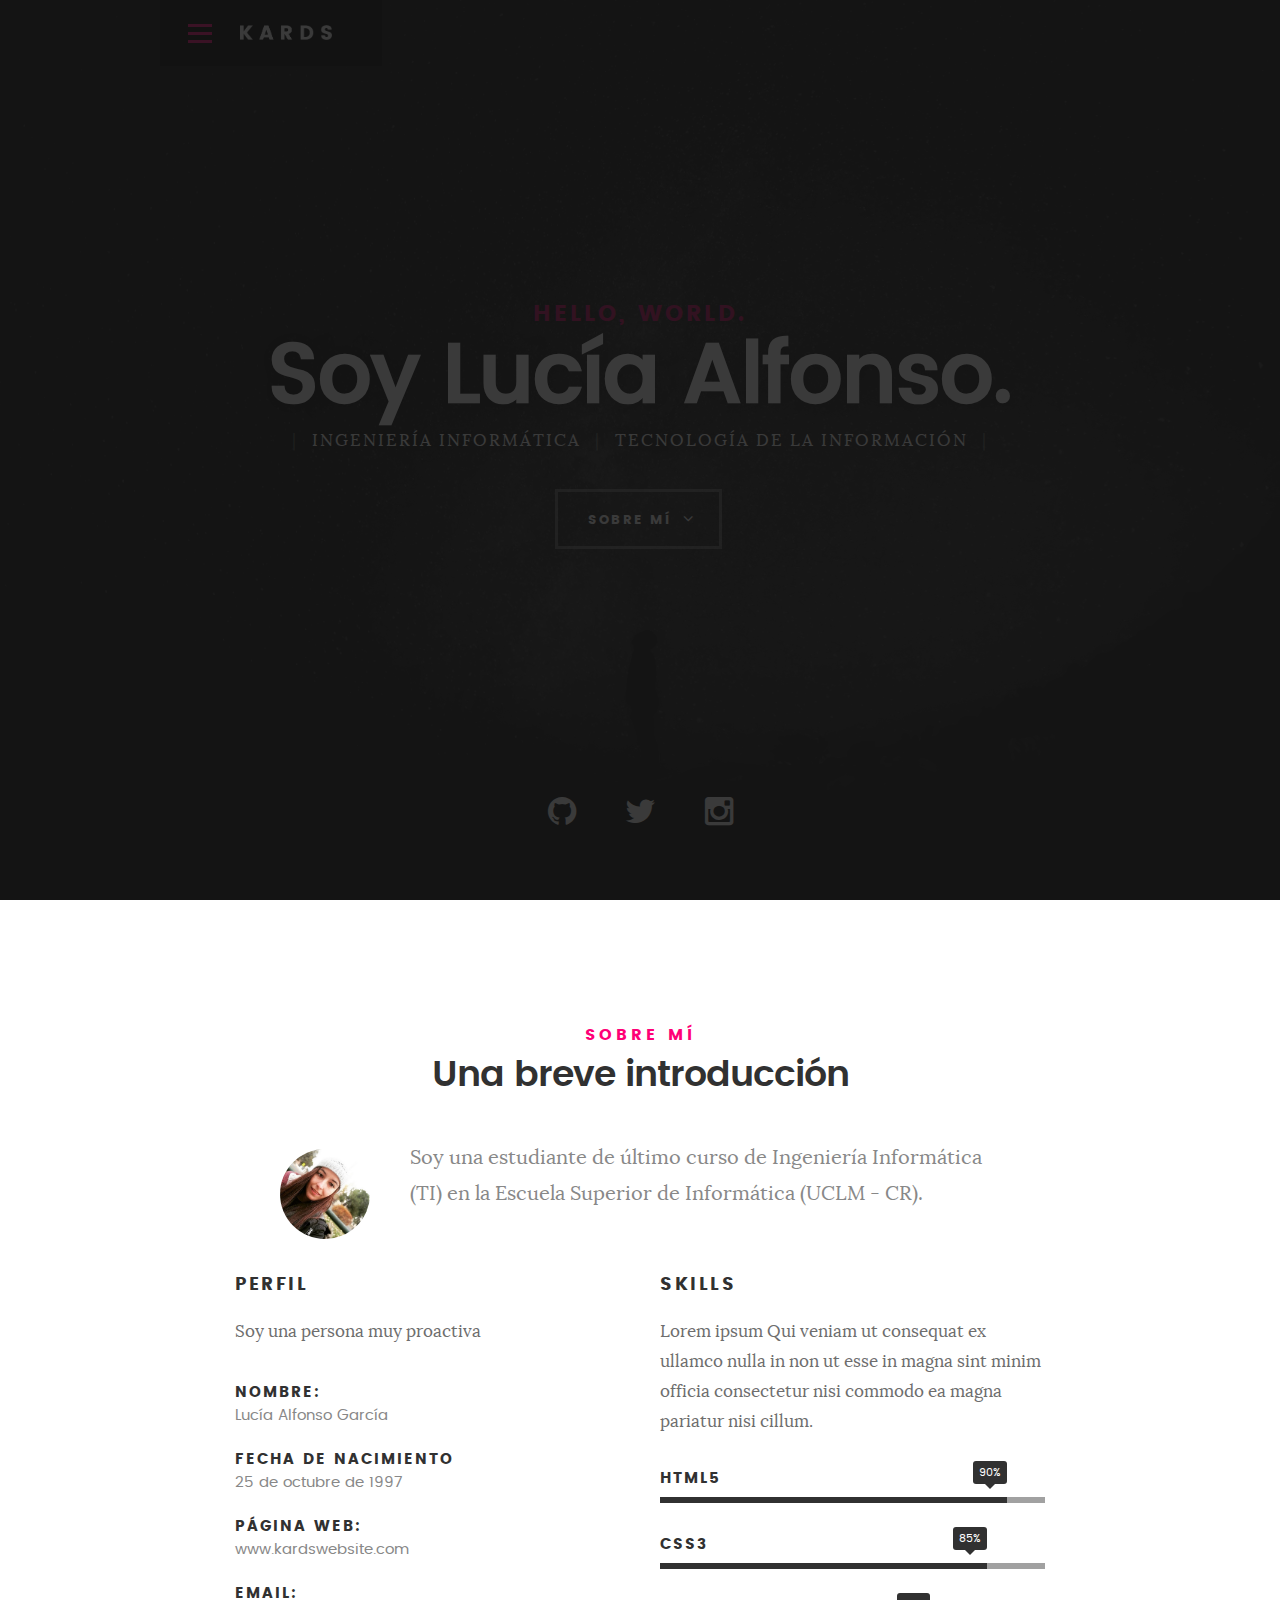
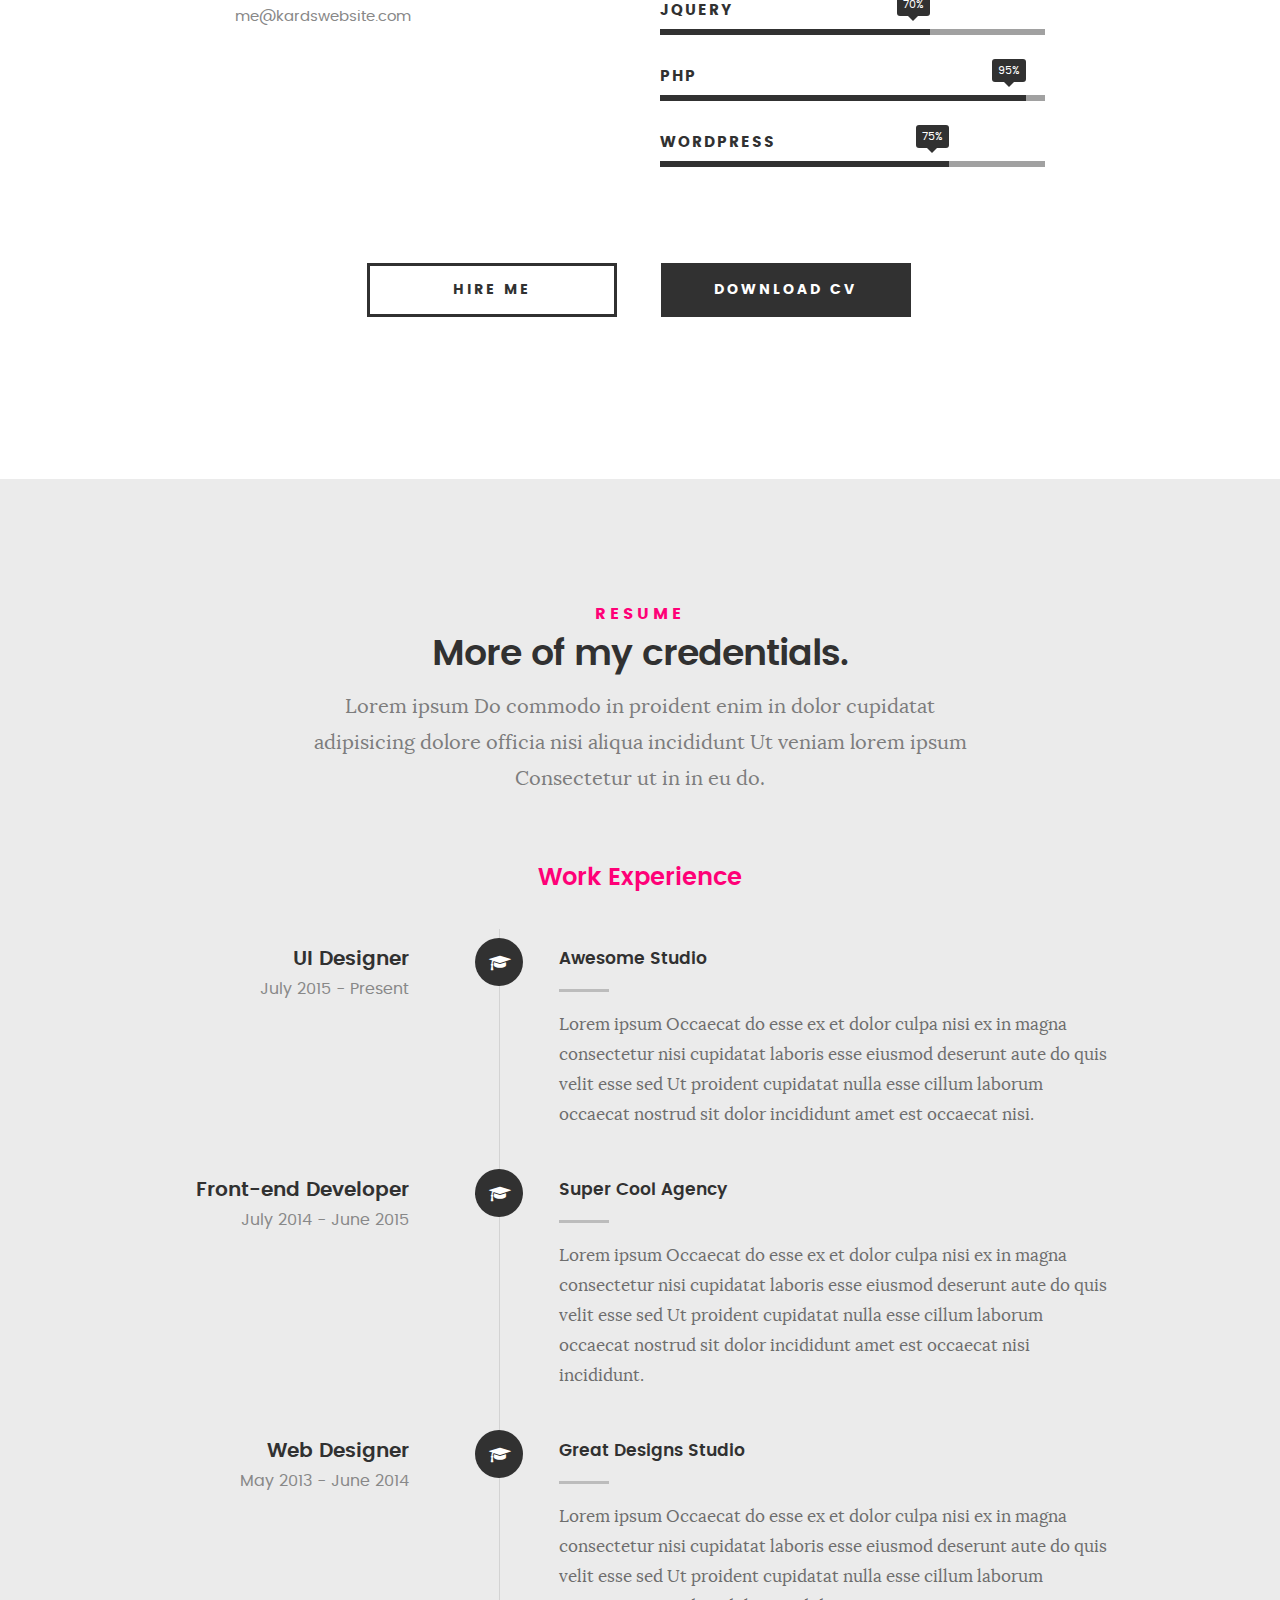
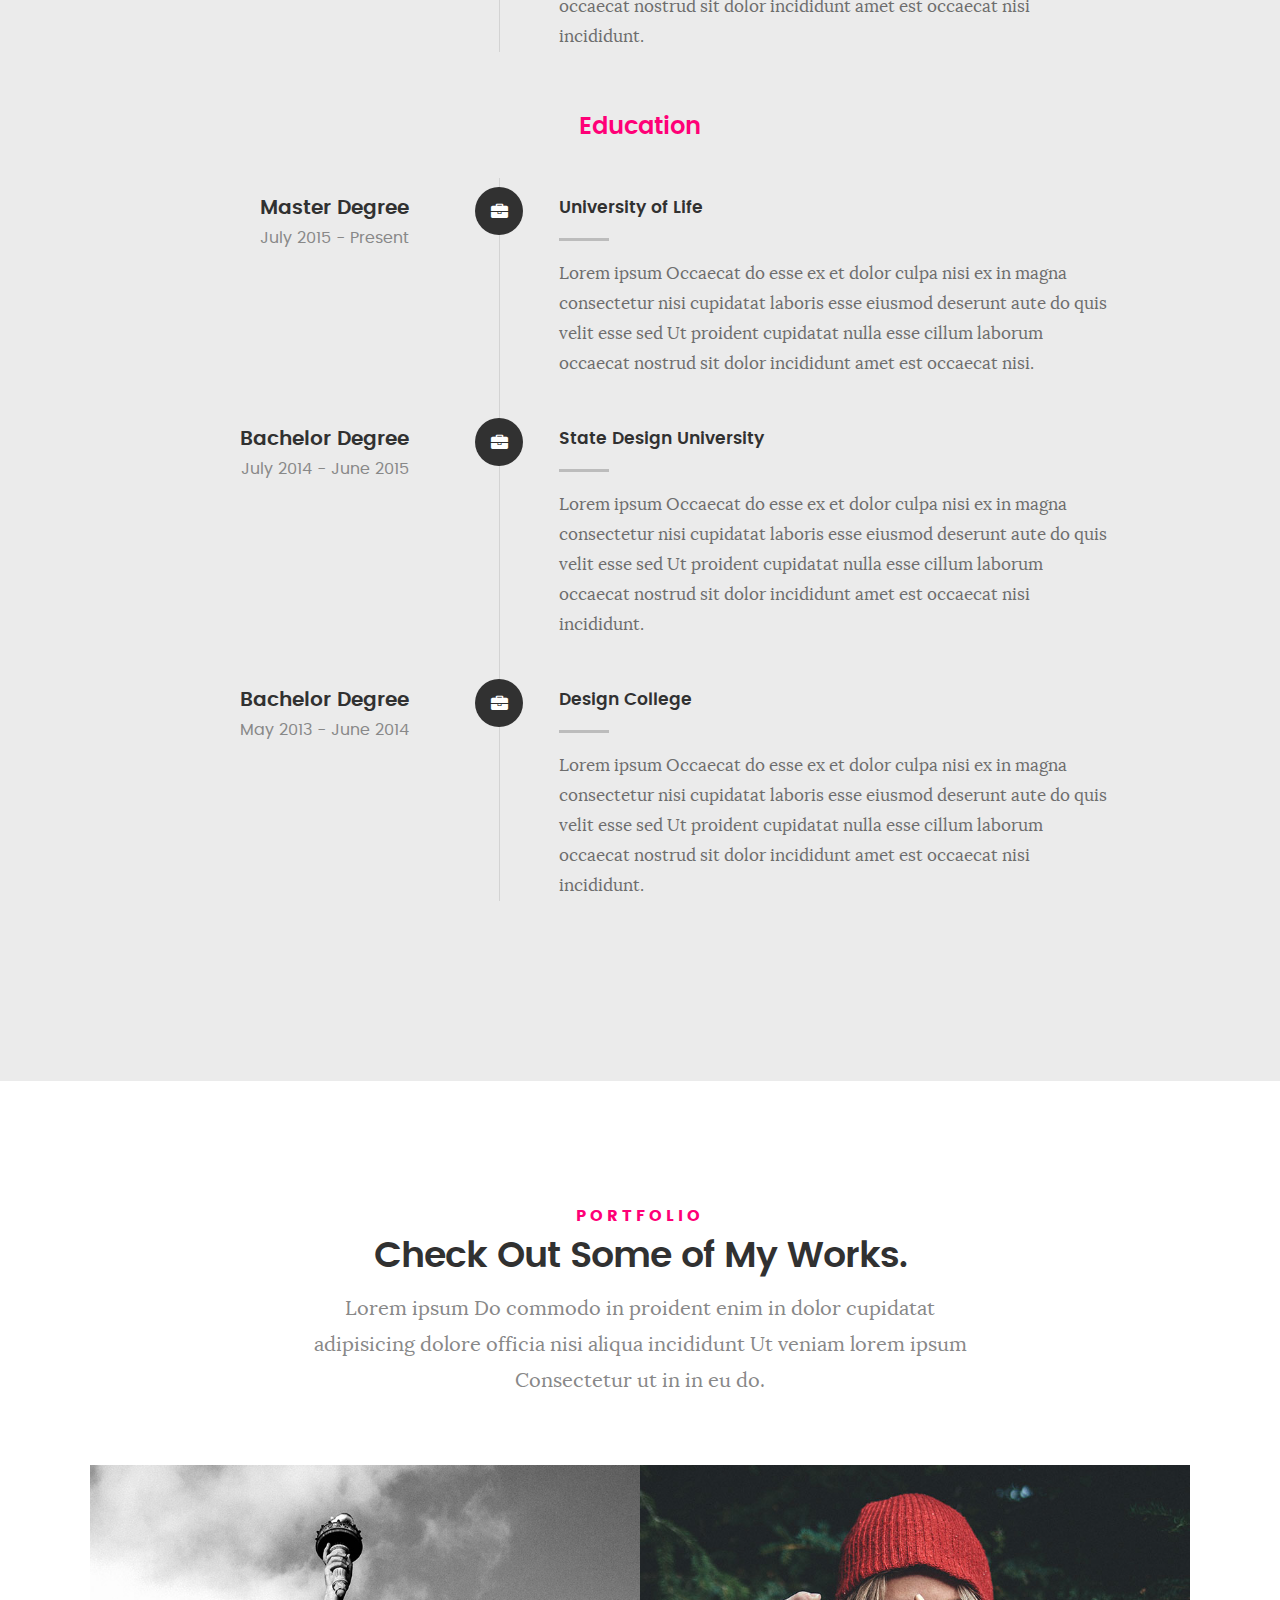
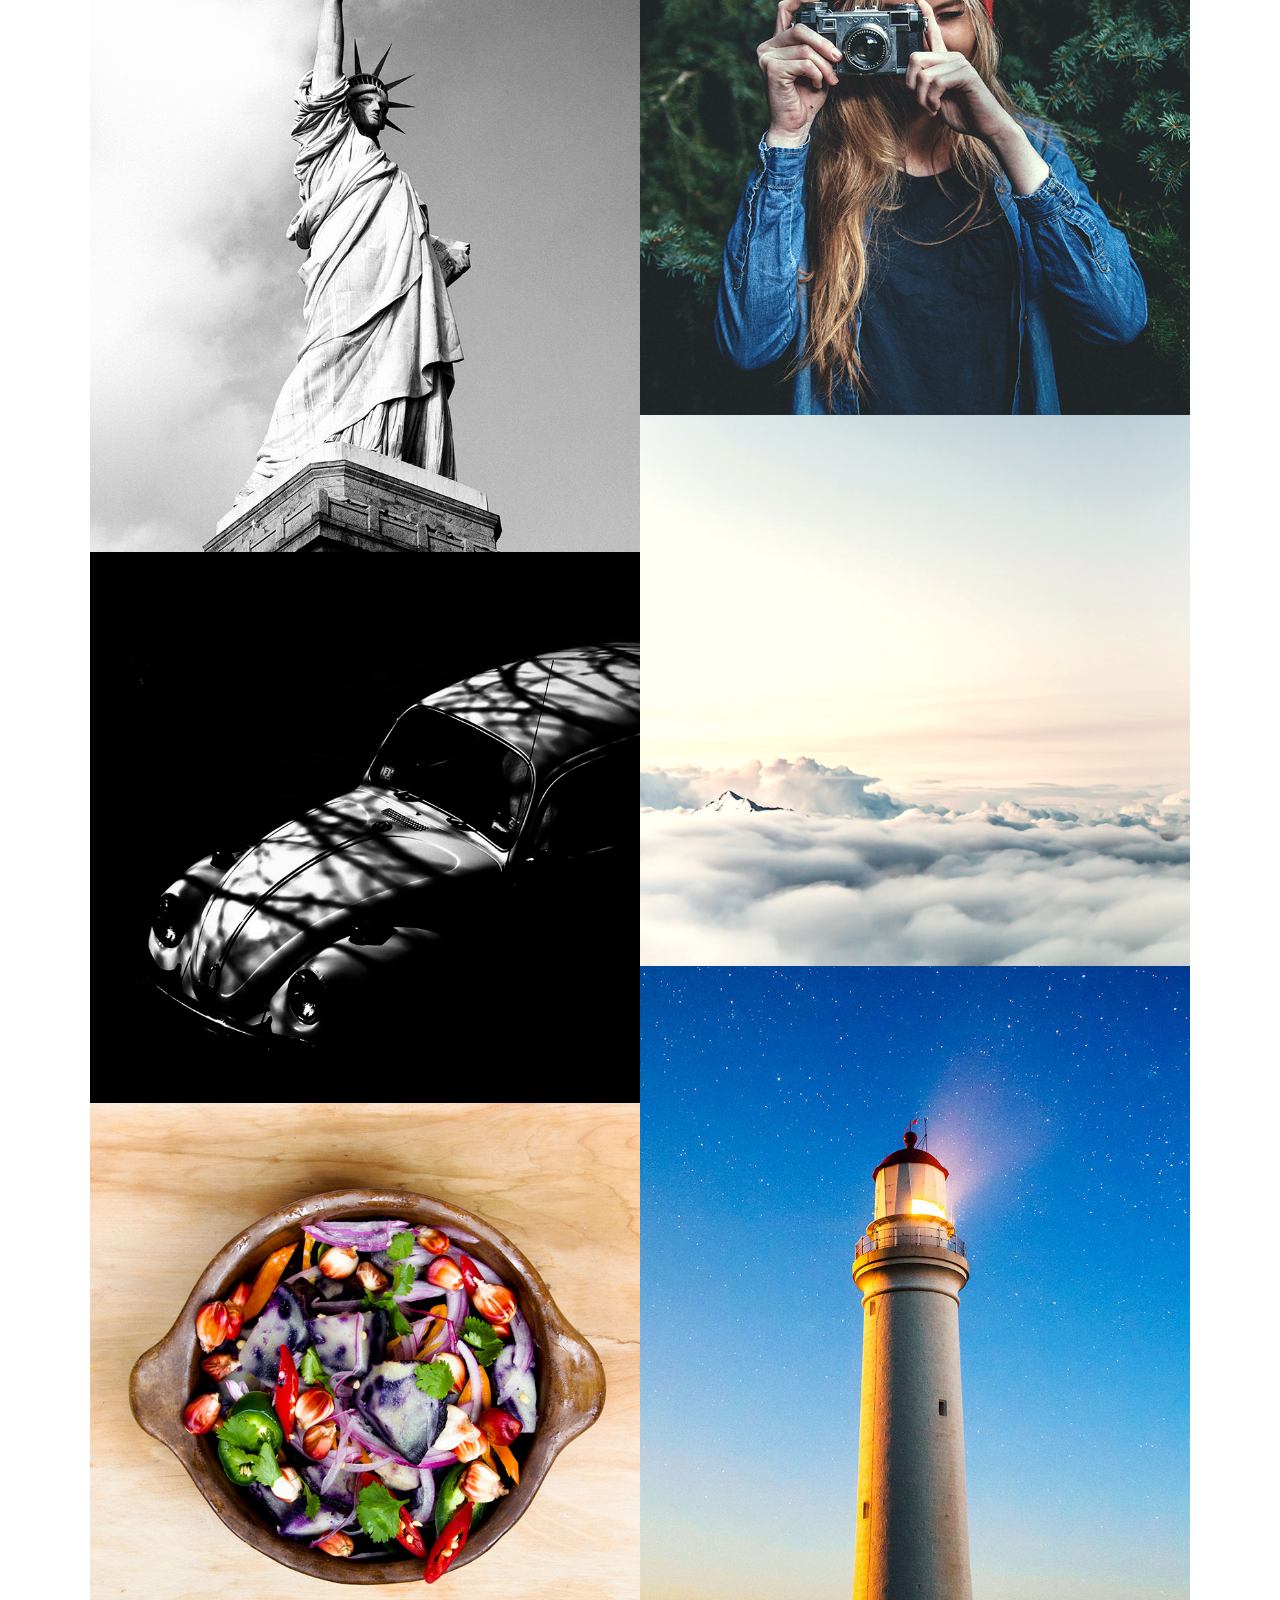
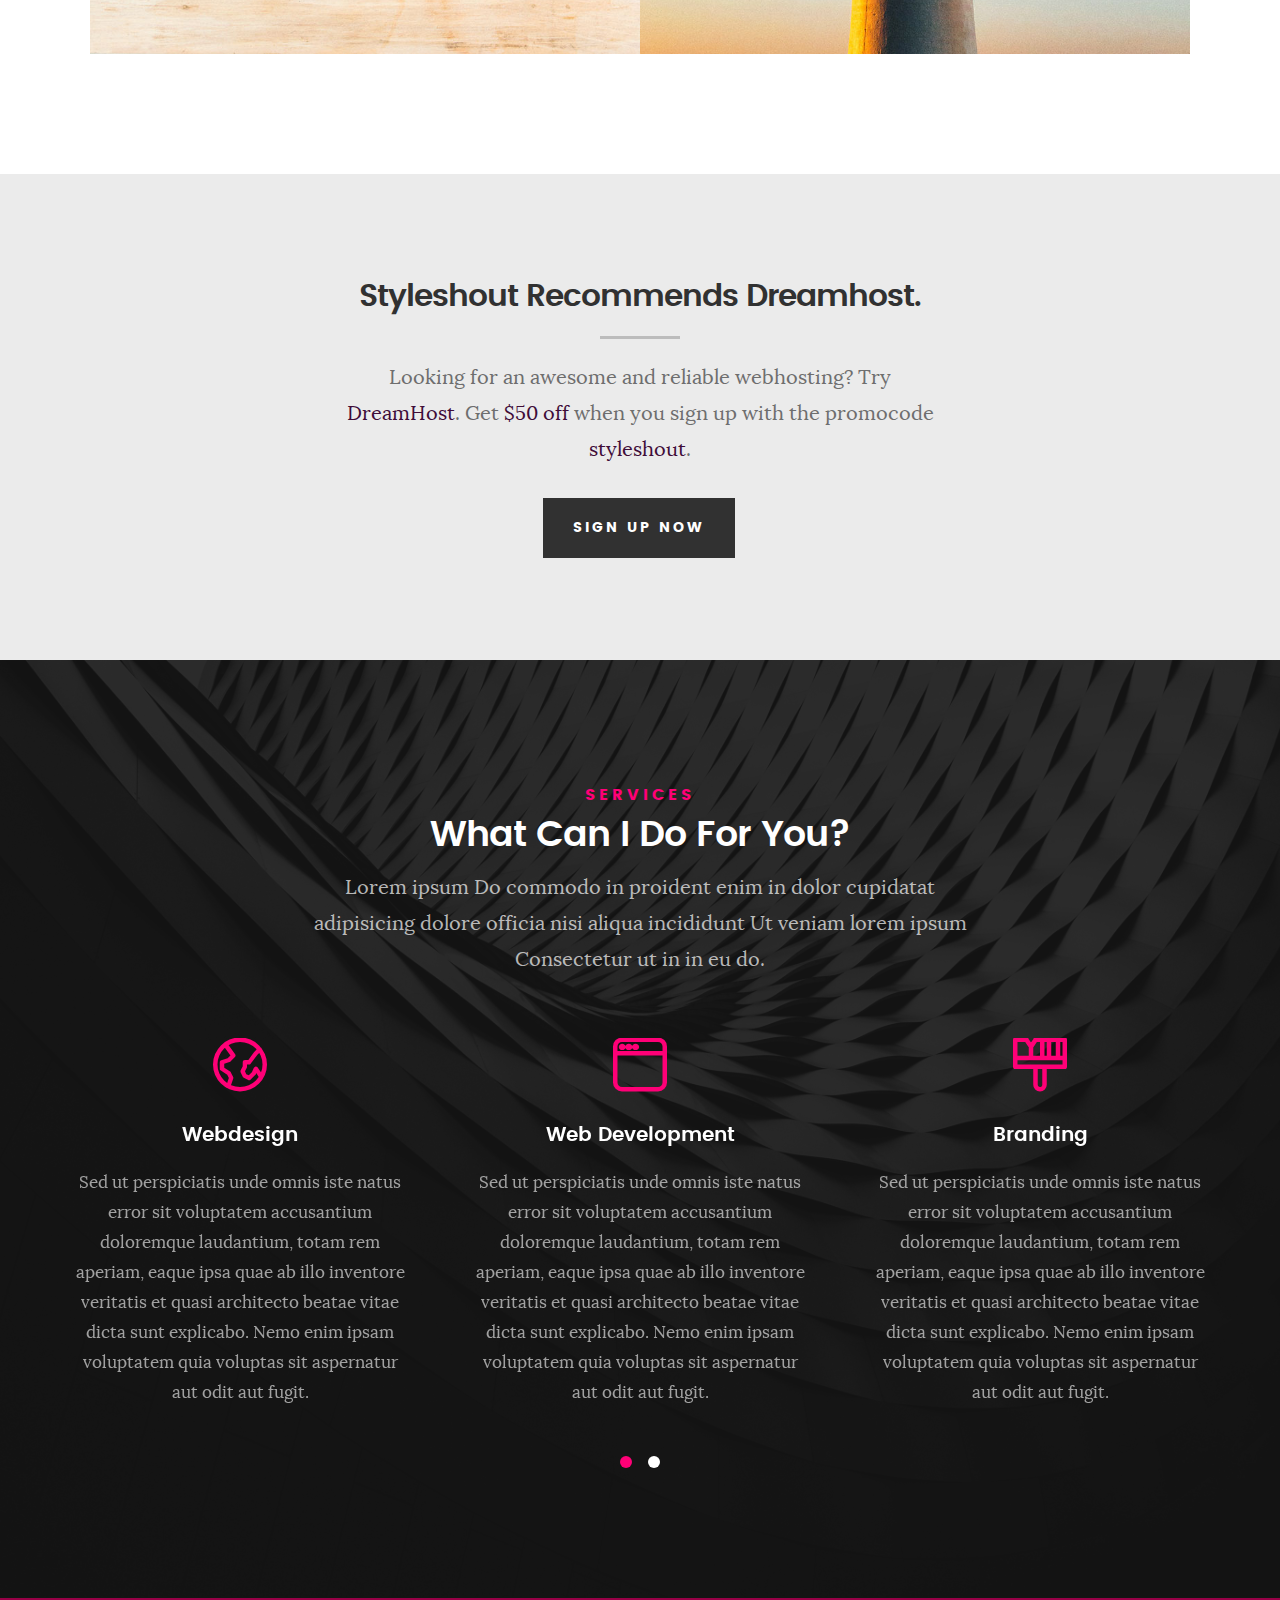
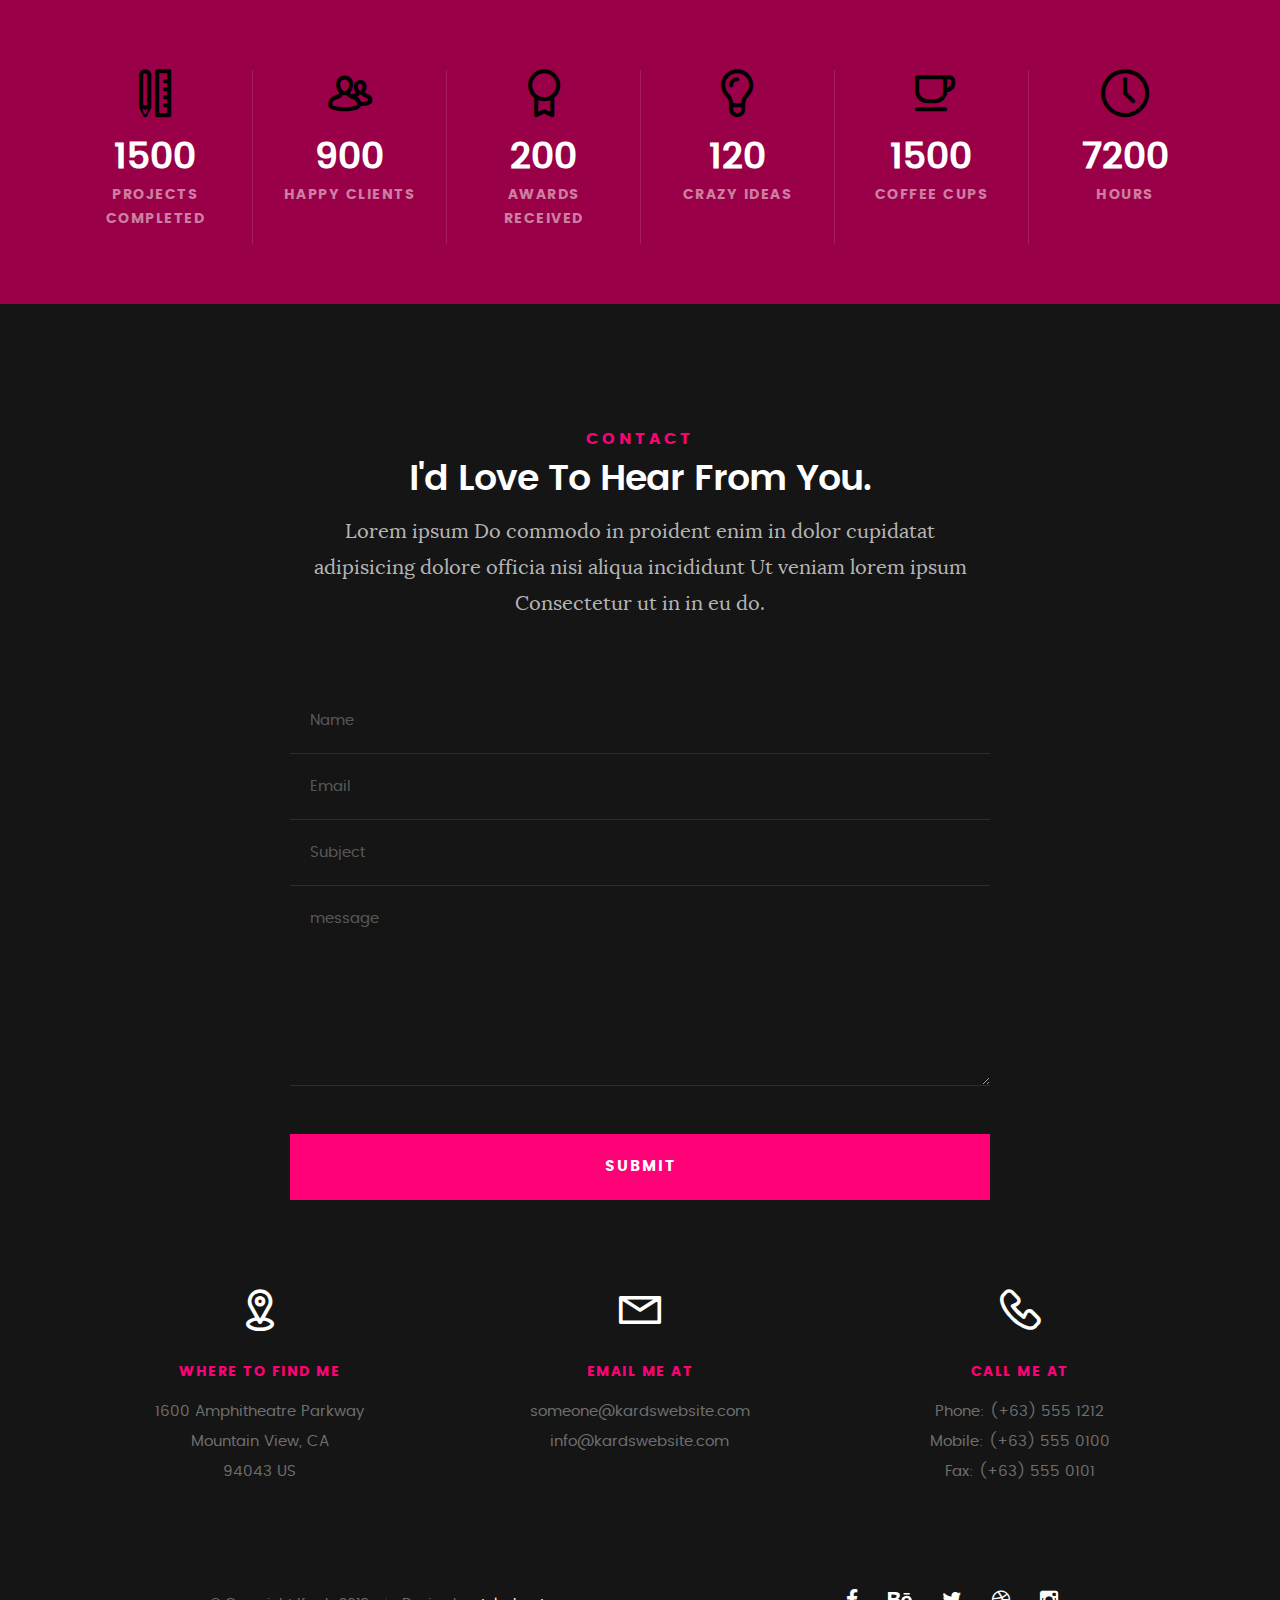
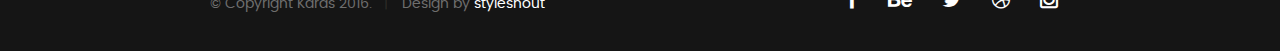
==== Kards10/index.html @ da4381ad "Primeros pasos" ====
<!DOCTYPE html>
<!--[if IE 8 ]><html class="no-js oldie ie8" lang="es"> <![endif]-->
<!--[if IE 9 ]><html class="no-js oldie ie9" lang="es"> <![endif]-->
<!--[if (gte IE 9)|!(IE)]><!-->
<html class="no-js" lang="es">
<!--<![endif]-->

<head>

    <!--- basic page needs
   ================================================== -->
    <meta charset="utf-8">
    <title>Mi página</title>
    <meta name="description" content="">
    <meta name="author" content="">

    <!-- mobile specific metas
   ================================================== -->
    <meta name="viewport" content="width=device-width, initial-scale=1, maximum-scale=1">

    <!-- CSS
   ================================================== -->
    <link rel="stylesheet" href="css/base.css">
    <link rel="stylesheet" href="css/main.css">
    <link rel="stylesheet" href="css/vendor.css">

    <!-- script
   ================================================== -->
    <script src="js/modernizr.js"></script>
    <script src="js/pace.min.js"></script>

    <!-- favicons
	================================================== -->
    <link rel="icon" type="image/png" href="favicon.png">

</head>

<body id="top">

    <!-- header 
   ================================================== -->
    <header>
        <div class="row">

            <div class="top-bar">
                <a class="menu-toggle" href="#"><span>Menu</span></a>

                <div class="logo">
                    <a href="index.html">KARDS</a>
                </div>

                <nav id="main-nav-wrap">
                    <ul class="main-navigation">
                        <li class="current"><a class="smoothscroll" href="#intro" title="">Home</a></li>
                        <li><a class="smoothscroll" href="#about" title="">About</a></li>
                        <li><a class="smoothscroll" href="#resume" title="">Resume</a></li>
                        <li><a class="smoothscroll" href="#portfolio" title="">Portfolio</a></li>
                        <li><a class="smoothscroll" href="#services" title="">Services</a></li>
                        <li><a class="smoothscroll" href="#contact" title="">Contact</a></li>
                        <li><a href="styles.html" title="">Style Demo</a></li>
                    </ul>
                </nav>
            </div>
            <!-- /top-bar -->

        </div>
        <!-- /row -->
    </header>
    <!-- /header -->

    <!-- intro section
   ================================================== -->
    <section id="intro">

        <div class="intro-overlay"></div>

        <div class="intro-content">
            <div class="row">

                <div class="col-twelve">

                    <h5>Hello, World.</h5>
                    <h1>Soy Lucía Alfonso.</h1>

                    <p class="intro-position">
                        <span>Ingeniería Informática</span>
                        <span>Tecnología de la Información</span>
                    </p>

                    <a class="button stroke smoothscroll" href="#about" title="">Sobre mí</a>

                </div>

            </div>
        </div>
        <!-- /intro-content -->

        <ul class="intro-social">
            <li><a href="https://github.com/luciaagarcia"><i class="fa fa-github"></i></a></li>
            <li><a href="https://twitter.com/lucia_agarcia"><i class="fa fa-twitter"></i></a></li>
            <li><a href="https://www.instagram.com/lucia_agarcia/"><i class="fa fa-instagram"></i></a></li>
        </ul>
        <!-- /intro-social -->

    </section>
    <!-- /intro -->


    <!-- about section
   ================================================== -->
    <section id="about">

        <div class="row section-intro">
            <div class="col-twelve">

                <h5>Sobre mí</h5>
                <h1>Una breve introducción</h1>

                <div class="intro-info">

                    <img src="images/profile.jpg" alt="Profile Picture">

                    <p class="lead">Soy una estudiante de último curso de Ingeniería Informática (TI) en la Escuela Superior de Informática (UCLM - CR).</p>
                </div>

            </div>
        </div>
        <!-- /section-intro -->

        <div class="row about-content">

            <div class="col-six tab-full">

                <h3>Perfil</h3>
                <p>Soy una persona muy proactiva</p>

                <ul class="info-list">
                    <li>
                        <strong>Nombre:</strong>
                        <span>Lucía Alfonso García</span>
                    </li>
                    <li>
                        <strong>Fecha de nacimiento</strong>
                        <span>25 de octubre de 1997</span>
                    </li>
                    <!--
					<li>
						<strong>Job:</strong>
						<span>En b</span>
					</li>
				-->
                    <li>
                        <strong>Página web:</strong>
                        <span>www.kardswebsite.com</span>
                    </li>
                    <li>
                        <strong>Email:</strong>
                        <span>me@kardswebsite.com</span>
                    </li>

                </ul>
                <!-- /info-list -->

            </div>

            <div class="col-six tab-full">

                <h3>Skills</h3>
                <p>Lorem ipsum Qui veniam ut consequat ex ullamco nulla in non ut esse in magna sint minim officia consectetur nisi commodo ea magna pariatur nisi cillum.</p>

                <ul class="skill-bars">
                    <li>
                        <div class="progress percent90"><span>90%</span></div>
                        <strong>HTML5</strong>
                    </li>
                    <li>
                        <div class="progress percent85"><span>85%</span></div>
                        <strong>CSS3</strong>
                    </li>
                    <li>
                        <div class="progress percent70"><span>70%</span></div>
                        <strong>JQuery</strong>
                    </li>
                    <li>
                        <div class="progress percent95"><span>95%</span></div>
                        <strong>PHP</strong>
                    </li>
                    <li>

                        <div class="progress percent75"><span>75%</span></div>
                        <strong>Wordpress</strong>
                    </li>

                </ul>
                <!-- /skill-bars -->

            </div>

        </div>

        <div class="row button-section">
            <div class="col-twelve">
                <a href="#contact" title="Hire Me" class="button stroke smoothscroll">Hire Me</a>
                <a href="#" title="Download CV" class="button button-primary">Download CV</a>
            </div>
        </div>

    </section>
    <!-- /process-->


    <!-- resume Section
   ================================================== -->
    <section id="resume" class="grey-section">

        <div class="row section-intro">
            <div class="col-twelve">

                <h5>Resume</h5>
                <h1>More of my credentials.</h1>

                <p class="lead">Lorem ipsum Do commodo in proident enim in dolor cupidatat adipisicing dolore officia nisi aliqua incididunt Ut veniam lorem ipsum Consectetur ut in in eu do.</p>

            </div>
        </div>
        <!-- /section-intro-->

        <div class="row resume-timeline">

            <div class="col-twelve resume-header">

                <h2>Work Experience</h2>

            </div>
            <!-- /resume-header -->

            <div class="col-twelve">

                <div class="timeline-wrap">

                    <div class="timeline-block">

                        <div class="timeline-ico">
                            <i class="fa fa-graduation-cap"></i>
                        </div>

                        <div class="timeline-header">
                            <h3>UI Designer</h3>
                            <p>July 2015 - Present</p>
                        </div>

                        <div class="timeline-content">
                            <h4>Awesome Studio</h4>
                            <p>Lorem ipsum Occaecat do esse ex et dolor culpa nisi ex in magna consectetur nisi cupidatat laboris esse eiusmod deserunt aute do quis velit esse sed Ut proident cupidatat nulla esse cillum laborum occaecat nostrud sit dolor
                                incididunt amet est occaecat nisi.</p>
                        </div>

                    </div>
                    <!-- /timeline-block -->

                    <div class="timeline-block">

                        <div class="timeline-ico">
                            <i class="fa fa-graduation-cap"></i>
                        </div>

                        <div class="timeline-header">
                            <h3>Front-end Developer</h3>
                            <p>July 2014 - June 2015</p>
                        </div>

                        <div class="timeline-content">
                            <h4>Super Cool Agency</h4>
                            <p>Lorem ipsum Occaecat do esse ex et dolor culpa nisi ex in magna consectetur nisi cupidatat laboris esse eiusmod deserunt aute do quis velit esse sed Ut proident cupidatat nulla esse cillum laborum occaecat nostrud sit dolor
                                incididunt amet est occaecat nisi incididunt.</p>
                        </div>

                    </div>
                    <!-- /timeline-block -->

                    <div class="timeline-block">

                        <div class="timeline-ico">
                            <i class="fa fa-graduation-cap"></i>
                        </div>

                        <div class="timeline-header">
                            <h3>Web Designer</h3>
                            <p>May 2013 - June 2014</p>
                        </div>

                        <div class="timeline-content">
                            <h4>Great Designs Studio</h4>
                            <p>Lorem ipsum Occaecat do esse ex et dolor culpa nisi ex in magna consectetur nisi cupidatat laboris esse eiusmod deserunt aute do quis velit esse sed Ut proident cupidatat nulla esse cillum laborum occaecat nostrud sit dolor
                                incididunt amet est occaecat nisi incididunt.</p>
                        </div>

                    </div>
                    <!-- /timeline-block -->

                </div>
                <!-- /timeline-wrap -->

            </div>
            <!-- /col-twelve -->

        </div>
        <!-- /resume-timeline -->

        <div class="row resume-timeline">

            <div class="col-twelve resume-header">

                <h2>Education</h2>

            </div>
            <!-- /resume-header -->

            <div class="col-twelve">

                <div class="timeline-wrap">

                    <div class="timeline-block">

                        <div class="timeline-ico">
                            <i class="fa fa-briefcase"></i>
                        </div>

                        <div class="timeline-header">
                            <h3>Master Degree</h3>
                            <p>July 2015 - Present</p>
                        </div>

                        <div class="timeline-content">
                            <h4>University of Life</h4>
                            <p>Lorem ipsum Occaecat do esse ex et dolor culpa nisi ex in magna consectetur nisi cupidatat laboris esse eiusmod deserunt aute do quis velit esse sed Ut proident cupidatat nulla esse cillum laborum occaecat nostrud sit dolor
                                incididunt amet est occaecat nisi.</p>
                        </div>

                    </div>
                    <!-- /timeline-block -->

                    <div class="timeline-block">

                        <div class="timeline-ico">
                            <i class="fa fa-briefcase"></i>
                        </div>

                        <div class="timeline-header">
                            <h3>Bachelor Degree</h3>
                            <p>July 2014 - June 2015</p>
                        </div>

                        <div class="timeline-content">
                            <h4>State Design University</h4>
                            <p>Lorem ipsum Occaecat do esse ex et dolor culpa nisi ex in magna consectetur nisi cupidatat laboris esse eiusmod deserunt aute do quis velit esse sed Ut proident cupidatat nulla esse cillum laborum occaecat nostrud sit dolor
                                incididunt amet est occaecat nisi incididunt.</p>
                        </div>

                    </div>
                    <!-- /timeline-block -->

                    <div class="timeline-block">

                        <div class="timeline-ico">
                            <i class="fa fa-briefcase"></i>
                        </div>

                        <div class="timeline-header">
                            <h3>Bachelor Degree</h3>
                            <p>May 2013 - June 2014</p>
                        </div>

                        <div class="timeline-content">
                            <h4>Design College</h4>
                            <p>Lorem ipsum Occaecat do esse ex et dolor culpa nisi ex in magna consectetur nisi cupidatat laboris esse eiusmod deserunt aute do quis velit esse sed Ut proident cupidatat nulla esse cillum laborum occaecat nostrud sit dolor
                                incididunt amet est occaecat nisi incididunt.</p>
                        </div>

                    </div>
                    <!-- /timeline-block -->

                </div>
                <!-- /timeline-wrap -->

            </div>
            <!-- /col-twelve -->

        </div>
        <!-- /resume-timeline -->

    </section>
    <!-- /features -->


    <!-- Portfolio Section
   ================================================== -->
    <section id="portfolio">

        <div class="row section-intro">
            <div class="col-twelve">

                <h5>Portfolio</h5>
                <h1>Check Out Some of My Works.</h1>

                <p class="lead">Lorem ipsum Do commodo in proident enim in dolor cupidatat adipisicing dolore officia nisi aliqua incididunt Ut veniam lorem ipsum Consectetur ut in in eu do.</p>

            </div>
        </div>
        <!-- /section-intro-->

        <div class="row portfolio-content">

            <div class="col-twelve">

                <!-- portfolio-wrapper -->
                <div id="folio-wrapper" class="block-1-2 block-mob-full stack">

                    <div class="bgrid folio-item">
                        <div class="item-wrap">
                            <img src="images/portfolio/liberty.jpg" alt="Liberty">
                            <a href="#modal-01" class="overlay">
                                <div class="folio-item-table">
                                    <div class="folio-item-cell">
                                        <h3 class="folio-title">Liberty</h3>
                                        <span class="folio-types">
											Graphic Design
										</span>
                                    </div>
                                </div>
                            </a>
                        </div>
                    </div>
                    <!-- /folio-item -->

                    <div class="bgrid folio-item">
                        <div class="item-wrap">
                            <img src="images/portfolio/shutterbug.jpg" alt="Shutterbug">
                            <a href="#modal-02" class="overlay">
                                <div class="folio-item-table">
                                    <div class="folio-item-cell">
                                        <h3 class="folio-title">Shutterbug</h3>
                                        <span class="folio-types">
											Web Design
										</span>
                                    </div>
                                </div>
                            </a>
                        </div>
                    </div>
                    <!-- /folio-item -->

                    <div class="bgrid folio-item">
                        <div class="item-wrap">
                            <img src="images/portfolio/clouds.jpg" alt="Clouds">
                            <a href="#modal-03" class="overlay">
                                <div class="folio-item-table">
                                    <div class="folio-item-cell">
                                        <h3 class="folio-title">Clouds</h3>
                                        <span class="folio-types">
											Web Design
										</span>
                                    </div>
                                </div>
                            </a>
                        </div>
                    </div>
                    <!-- /folio-item -->

                    <div class="bgrid folio-item">
                        <div class="item-wrap">
                            <img src="images/portfolio/beetle.jpg" alt="Beetle">
                            <a href="#modal-04" class="overlay">
                                <div class="folio-item-table">
                                    <div class="folio-item-cell">
                                        <h3 class="folio-title">Beetle</h3>
                                        <span class="folio-types">
											Branding
										</span>
                                    </div>
                                </div>
                            </a>
                        </div>
                    </div>
                    <!-- /folio-item -->

                    <div class="bgrid folio-item">
                        <div class="item-wrap">
                            <img src="images/portfolio/lighthouse.jpg" alt="Lighthouse">
                            <a href="#modal-05" class="overlay">
                                <div class="folio-item-table">
                                    <div class="folio-item-cell">
                                        <h3 class="folio-title">Lighthouse</h3>
                                        <span class="folio-types">
											Web Development
										</span>
                                    </div>
                                </div>
                            </a>
                        </div>
                    </div>
                    <!-- /folio-item -->

                    <div class="bgrid folio-item">
                        <div class="item-wrap">
                            <img src="images/portfolio/salad.jpg" alt="Salad">
                            <a href="#modal-06" class="overlay">
                                <div class="folio-item-table">
                                    <div class="folio-item-cell">
                                        <h3 class="folio-title">Salad</h3>
                                        <span class="folio-types">
											Branding
										</span>
                                    </div>
                                </div>
                            </a>
                        </div>
                    </div>
                    <!-- /folio-item -->

                    <!-- modal popups - begin
	            ============================================================= -->
                    <div id="modal-01" class="popup-modal slider mfp-hide">

                        <div class="media">
                            <img src="images/portfolio/modals/m-liberty.jpg" alt="" />
                        </div>

                        <div class="description-box">
                            <h4>Liberty</h4>
                            <p>Proin gravida nibh vel velit auctor aliquet. Aenean sollicitudin, lorem quis bibendum auctor, nisi elit consequat ipsum, nec sagittis sem nibh id elit.</p>

                            <div class="categories">Web Development</div>
                        </div>

                        <div class="link-box">
                            <a href="http://www.behance.net">Details</a>
                            <a href="#" class="popup-modal-dismiss">Close</a>
                        </div>

                    </div>
                    <!-- /modal-01 -->

                    <div id="modal-02" class="popup-modal slider mfp-hide">

                        <div class="media">
                            <img src="images/portfolio/modals/m-shutterbug.jpg" alt="" />
                        </div>

                        <div class="description-box">
                            <h4>Shutterbug</h4>
                            <p>Proin gravida nibh vel velit auctor aliquet. Aenean sollicitudin, lorem quis bibendum auctor, nisi elit consequat ipsum, nec sagittis sem nibh id elit.</p>

                            <div class="categories">Web Design</div>
                        </div>

                        <div class="link-box">
                            <a href="http://www.behance.net">Details</a>
                            <a href="#" class="popup-modal-dismiss">Close</a>
                        </div>

                    </div>
                    <!-- /modal-02 -->

                    <div id="modal-03" class="popup-modal slider mfp-hide">

                        <div class="media">
                            <img src="images/portfolio/modals/m-clouds.jpg" alt="" />
                        </div>

                        <div class="description-box">
                            <h4>Clouds</h4>
                            <p>Proin gravida nibh vel velit auctor aliquet. Aenean sollicitudin, lorem quis bibendum auctor, nisi elit consequat ipsum, nec sagittis sem nibh id elit.</p>

                            <div class="categories">Web Design</div>
                        </div>

                        <div class="link-box">
                            <a href="http://www.behance.net">Details</a>
                            <a href="#" class="popup-modal-dismiss">Close</a>
                        </div>

                    </div>
                    <!-- /modal-03 -->

                    <div id="modal-04" class="popup-modal slider mfp-hide">

                        <div class="media">
                            <img src="images/portfolio/modals/m-beetle.jpg" alt="" />
                        </div>

                        <div class="description-box">
                            <h4>Beetle</h4>
                            <p>Proin gravida nibh vel velit auctor aliquet. Aenean sollicitudin, lorem quis bibendum auctor, nisi elit consequat ipsum, nec sagittis sem nibh id elit.</p>

                            <div class="categories">Branding</div>
                        </div>

                        <div class="link-box">
                            <a href="http://www.behance.net">Details</a>
                            <a href="#" class="popup-modal-dismiss">Close</a>
                        </div>

                    </div>
                    <!-- /modal-04 -->

                    <div id="modal-05" class="popup-modal slider mfp-hide">

                        <div class="media">
                            <img src="images/portfolio/modals/m-lighthouse.jpg" alt="" />
                        </div>

                        <div class="description-box">
                            <h4>Lighthouse</h4>
                            <p>Proin gravida nibh vel velit auctor aliquet. Aenean sollicitudin, lorem quis bibendum auctor, nisi elit consequat ipsum, nec sagittis sem nibh id elit.</p>

                            <div class="categories">Web Development</div>
                        </div>

                        <div class="link-box">
                            <a href="http://www.behance.net">Details</a>
                            <a href="#" class="popup-modal-dismiss">Close</a>
                        </div>

                    </div>
                    <!-- /modal-05 -->

                    <div id="modal-06" class="popup-modal slider mfp-hide">

                        <div class="media">
                            <img src="images/portfolio/modals/m-salad.jpg" alt="" />
                        </div>

                        <div class="description-box">
                            <h4>Salad</h4>
                            <p>Proin gravida nibh vel velit auctor aliquet. Aenean sollicitudin, lorem quis bibendum auctor, nisi elit consequat ipsum, nec sagittis sem nibh id elit.</p>

                            <div class="categories">Branding</div>
                        </div>

                        <div class="link-box">
                            <a href="http://www.behance.net">Details</a>
                            <a href="#" class="popup-modal-dismiss">Close</a>
                        </div>

                    </div>
                    <!-- /modal-06 -->


                    <!-- modal popups - end
	            ============================================================= -->

                </div>
                <!-- /portfolio-wrapper -->

            </div>
            <!-- /twelve -->

        </div>
        <!-- /portfolio-content -->

    </section>
    <!-- /portfolio -->


    <!-- CTA Section
   ================================================== -->
    <section id="cta" class="grey-section">

        <div class="row cta-content">

            <div class="col-twelve section-ads">

                <h2 class="h01"><a href="http://www.dreamhost.com/r.cgi?287326|STYLESHOUT">Styleshout Recommends
						Dreamhost.</a></h2>

                <p class="lead">
                    Looking for an awesome and reliable webhosting? Try <a href="http://www.dreamhost.com/r.cgi?287326|STYLESHOUT"><span>DreamHost</span></a>. Get
                    <span>$50 off</span> when you sign up with the promocode <span>styleshout</span>.
                    <!-- Simply type	the promocode in the box labeled “Promo Code” when placing your order. -->
                </p>

                <div class="action">
                    <a class="button button-primary large" href="http://www.dreamhost.com/r.cgi?287326|STYLESHOUT">Sign
						Up Now</a>
                </div>

            </div>

        </div>
        <!-- /cta-content -->

    </section>
    <!-- /cta -->


    <!-- services Section
   ================================================== -->
    <section id="services">

        <div class="overlay"></div>

        <div class="row section-intro">
            <div class="col-twelve">

                <h5>Services</h5>
                <h1>What Can I Do For You?</h1>

                <p class="lead">Lorem ipsum Do commodo in proident enim in dolor cupidatat adipisicing dolore officia nisi aliqua incididunt Ut veniam lorem ipsum Consectetur ut in in eu do.</p>

            </div>
        </div>
        <!-- /section-intro -->

        <div class="row services-content">

            <div id="owl-slider" class="owl-carousel services-list">

                <div class="service">

                    <span class="icon"><i class="icon-earth"></i></span>

                    <div class="service-content">

                        <h3>Webdesign</h3>

                        <p class="desc">Sed ut perspiciatis unde omnis iste natus error sit voluptatem accusantium doloremque laudantium, totam rem aperiam, eaque ipsa quae ab illo inventore veritatis et quasi architecto beatae vitae dicta sunt explicabo. Nemo enim ipsam
                            voluptatem quia voluptas sit aspernatur aut odit aut fugit.
                        </p>

                    </div>

                </div>
                <!-- /service -->

                <div class="service">

                    <span class="icon"><i class="icon-window"></i></span>

                    <div class="service-content">

                        <h3>Web Development</h3>

                        <p class="desc">Sed ut perspiciatis unde omnis iste natus error sit voluptatem accusantium doloremque laudantium, totam rem aperiam, eaque ipsa quae ab illo inventore veritatis et quasi architecto beatae vitae dicta sunt explicabo. Nemo enim ipsam
                            voluptatem quia voluptas sit aspernatur aut odit aut fugit.
                        </p>

                    </div>

                </div>
                <!-- /service -->

                <div class="service">

                    <span class="icon"><i class="icon-paint-brush"></i></span>

                    <div class="service-content">

                        <h3>Branding</h3>

                        <p class="desc">Sed ut perspiciatis unde omnis iste natus error sit voluptatem accusantium doloremque laudantium, totam rem aperiam, eaque ipsa quae ab illo inventore veritatis et quasi architecto beatae vitae dicta sunt explicabo. Nemo enim ipsam
                            voluptatem quia voluptas sit aspernatur aut odit aut fugit.
                        </p>

                    </div>

                </div>
                <!-- /service -->

                <div class="service">

                    <span class="icon"><i class="icon-toggles"></i></span>

                    <div class="service-content">

                        <h3>UI/UX Design</h3>

                        <p class="desc">Sed ut perspiciatis unde omnis iste natus error sit voluptatem accusantium doloremque laudantium, totam rem aperiam, eaque ipsa quae ab illo inventore veritatis et quasi architecto beatae vitae dicta sunt explicabo. Nemo enim ipsam
                            voluptatem quia voluptas sit aspernatur aut odit aut fugit.
                        </p>

                    </div>

                </div>
                <!-- /service -->

                <div class="service">

                    <span class="icon"><i class="icon-image"></i></span>

                    <div class="service-content">

                        <h3>Graphics Design</h3>

                        <p class="desc">Sed ut perspiciatis unde omnis iste natus error sit voluptatem accusantium doloremque laudantium, totam rem aperiam, eaque ipsa quae ab illo inventore veritatis et quasi architecto beatae vitae dicta sunt explicabo. Nemo enim ipsam
                            voluptatem quia voluptas sit aspernatur aut odit aut fugit.
                        </p>

                    </div>

                </div>
                <!-- /service -->

                <div class="service">

                    <span class="icon"><i class="icon-chat"></i></span>

                    <div class="service-content">

                        <h3>Consultancy</h3>

                        <p class="desc">Sed ut perspiciatis unde omnis iste natus error sit voluptatem accusantium doloremque laudantium, totam rem aperiam, eaque ipsa quae ab illo inventore veritatis et quasi architecto beatae vitae dicta sunt explicabo. Nemo enim ipsam
                            voluptatem quia voluptas sit aspernatur aut odit aut fugit.
                        </p>

                    </div>

                </div>
                <!-- /service -->

            </div>
            <!-- /services-list -->

        </div>
        <!-- /services-content -->

    </section>
    <!-- /services -->


    <!-- stats Section
   ================================================== -->
    <section id="stats" class="count-up">

        <div class="row">
            <div class="col-twelve">

                <div class="block-1-6 block-s-1-3 block-tab-1-2 block-mob-full stats-list">

                    <div class="bgrid stat">

                        <div class="icon-part">
                            <i class="icon-pencil-ruler"></i>
                        </div>

                        <h3 class="stat-count">
                            1500
                        </h3>

                        <h5 class="stat-title">
                            Projects Completed
                        </h5>

                    </div>
                    <!-- /stat -->

                    <div class="bgrid stat">

                        <div class="icon-part">
                            <i class="icon-users"></i>
                        </div>

                        <h3 class="stat-count">
                            900
                        </h3>

                        <h5 class="stat-title">
                            Happy Clients
                        </h5>

                    </div>
                    <!-- /stat -->

                    <div class="bgrid stat">

                        <div class="icon-part">
                            <i class="icon-badge"></i>
                        </div>

                        <h3 class="stat-count">
                            200
                        </h3>

                        <h5 class="stat-title">
                            Awards Received
                        </h5>

                    </div>
                    <!-- /stat -->

                    <div class="bgrid stat">

                        <div class="icon-part">
                            <i class="icon-light-bulb"></i>
                        </div>

                        <h3 class="stat-count">
                            120
                        </h3>

                        <h5 class="stat-title">
                            Crazy Ideas
                        </h5>

                    </div>
                    <!-- /stat -->

                    <div class="bgrid stat">

                        <div class="icon-part">
                            <i class="icon-cup"></i>
                        </div>

                        <h3 class="stat-count">
                            1500
                        </h3>

                        <h5 class="stat-title">
                            Coffee Cups
                        </h5>

                    </div>
                    <!-- /stat -->

                    <div class="bgrid stat">

                        <div class="icon-part">
                            <i class="icon-clock"></i>
                        </div>

                        <h3 class="stat-count">
                            7200
                        </h3>

                        <h5 class="stat-title">
                            Hours
                        </h5>

                    </div>
                    <!-- /stat -->

                </div>
                <!-- /stats-list -->

            </div>
            <!-- /twelve -->
        </div>
        <!-- /row -->

    </section>
    <!-- /stats -->


    <!-- contact
   ================================================== -->
    <section id="contact">

        <div class="row section-intro">
            <div class="col-twelve">

                <h5>Contact</h5>
                <h1>I'd Love To Hear From You.</h1>

                <p class="lead">Lorem ipsum Do commodo in proident enim in dolor cupidatat adipisicing dolore officia nisi aliqua incididunt Ut veniam lorem ipsum Consectetur ut in in eu do.</p>

            </div>
        </div>
        <!-- /section-intro -->

        <div class="row contact-form">

            <div class="col-twelve">

                <!-- form -->
                <form name="contactForm" id="contactForm" method="post" action="">
                    <fieldset>

                        <div class="form-field">
                            <input name="contactName" type="text" id="contactName" placeholder="Name" value="" minlength="2" required="">
                        </div>
                        <div class="form-field">
                            <input name="contactEmail" type="email" id="contactEmail" placeholder="Email" value="" required="">
                        </div>
                        <div class="form-field">
                            <input name="contactSubject" type="text" id="contactSubject" placeholder="Subject" value="">
                        </div>
                        <div class="form-field">
                            <textarea name="contactMessage" id="contactMessage" placeholder="message" rows="10" cols="50" required=""></textarea>
                        </div>
                        <div class="form-field">
                            <button class="submitform">Submit</button>
                            <div id="submit-loader">
                                <div class="text-loader">Sending...</div>
                                <div class="s-loader">
                                    <div class="bounce1"></div>
                                    <div class="bounce2"></div>
                                    <div class="bounce3"></div>
                                </div>
                            </div>
                        </div>

                    </fieldset>
                </form>
                <!-- Form End -->

                <!-- contact-warning -->
                <div id="message-warning">
                </div>
                <!-- contact-success -->
                <div id="message-success">
                    <i class="fa fa-check"></i>Your message was sent, thank you!<br>
                </div>

            </div>
            <!-- /col-twelve -->

        </div>
        <!-- /contact-form -->

        <div class="row contact-info">

            <div class="col-four tab-full">

                <div class="icon">
                    <i class="icon-pin"></i>
                </div>

                <h5>Where to find me</h5>

                <p>
                    1600 Amphitheatre Parkway<br> Mountain View, CA<br> 94043 US
                </p>

            </div>

            <div class="col-four tab-full collapse">

                <div class="icon">
                    <i class="icon-mail"></i>
                </div>

                <h5>Email Me At</h5>

                <p>someone@kardswebsite.com<br> info@kardswebsite.com
                </p>

            </div>

            <div class="col-four tab-full">

                <div class="icon">
                    <i class="icon-phone"></i>
                </div>

                <h5>Call Me At</h5>

                <p>Phone: (+63) 555 1212<br> Mobile: (+63) 555 0100<br> Fax: (+63) 555 0101
                </p>

            </div>

        </div>
        <!-- /contact-info -->

    </section>
    <!-- /contact -->


    <!-- footer
   ================================================== -->

    <footer>
        <div class="row">

            <div class="col-six tab-full pull-right social">

                <ul class="footer-social">
                    <li><a href="#"><i class="fa fa-facebook"></i></a></li>
                    <li><a href="#"><i class="fa fa-behance"></i></a></li>
                    <li><a href="#"><i class="fa fa-twitter"></i></a></li>
                    <li><a href="#"><i class="fa fa-dribbble"></i></a></li>
                    <li><a href="#"><i class="fa fa-instagram"></i></a></li>
                </ul>

            </div>

            <div class="col-six tab-full">
                <div class="copyright">
                    <span>© Copyright Kards 2016.</span>
                    <span>Design by <a href="http://www.styleshout.com/">styleshout</a></span>
                </div>
            </div>

            <div id="go-top">
                <a class="smoothscroll" title="Back to Top" href="#top"><i class="fa fa-long-arrow-up"></i></a>
            </div>

        </div>
        <!-- /row -->
    </footer>

    <div id="preloader">
        <div id="loader"></div>
    </div>

    <!-- Java Script
   ================================================== -->
    <script src="js/jquery-2.1.3.min.js"></script>
    <script src="js/plugins.js"></script>
    <script src="js/main.js"></script>

</body>

</html>
---- Kards10/css/base.css ----
/**
 * =================================================================== 
 *
 *  Kards v1.0 Base Stylesheet
 *  url: styleshout.com
 *  03-01-2016
 *  ------------------------------------------------------------------
 *  TOC:
 *  01. reset
 *  02. basic/base setup styles
 *  03. grid
 *  04. MISC
 *
 * =================================================================== 
 */

/** 
 * ===================================================================
 * 01. reset - normalize.css v3.0.2 | MIT License | git.io/normalize
 *
 * ------------------------------------------------------------------- 
 */
html {
	font-family: sans-serif;
	-ms-text-size-adjust: 100%;
	-webkit-text-size-adjust: 100%;
}

body {
	margin: 0;
}

article,
aside,
details,
figcaption,
figure,
footer,
header,
hgroup,
main,
menu,
nav,
section,
summary {
	display: block;
}

audio,
canvas,
progress,
video {
	display: inline-block;
	vertical-align: baseline;
}

audio:not([controls]) {
	display: none;
	height: 0;
}

[hidden],
template {
	display: none;
}

a {
	background: transparent;
}

a:active,
a:hover {
	outline: 0;
}

abbr[title] {
	border-bottom: 1px dotted;
}

b,
strong {
	font-weight: bold;
}

dfn {
	font-style: italic;
}

h1 {
	font-size: 2em;
	margin: 0.67em 0;
}

mark {
	background: #ff0;
	color: #000;
}

small {
	font-size: 80%;
}

sub,
sup {
	font-size: 75%;
	line-height: 0;
	position: relative;
	vertical-align: baseline;
}

sup {
	top: -0.5em;
}

sub {
	bottom: -0.25em;
}

img {
	border: 0;
}

svg:not(:root) {
	overflow: hidden;
}

figure {
	margin: 1em 40px;
}

hr {
	-moz-box-sizing: content-box;
	box-sizing: content-box;
	height: 0;
}

pre {
	overflow: auto;
}

code,
kbd,
pre,
samp {
	font-family: monospace, monospace;
	font-size: 1em;
}

button,
input,
optgroup,
select,
textarea {
	color: inherit;
	font: inherit;
	margin: 0;
}

button {
	overflow: visible;
}

button,
select {
	text-transform: none;
}

button,
html input[type="button"],
input[type="reset"],
input[type="submit"] {
	-webkit-appearance: button;
	cursor: pointer;
}

button[disabled],
html input[disabled] {
	cursor: default;
}

button::-moz-focus-inner,
input::-moz-focus-inner {
	border: 0;
	padding: 0;
}

input {
	line-height: normal;
}

input[type="checkbox"],
input[type="radio"] {
	box-sizing: border-box;
	padding: 0;
}

input[type="number"]::-webkit-inner-spin-button,
input[type="number"]::-webkit-outer-spin-button {
	height: auto;
}

input[type="search"] {
	-webkit-appearance: textfield;
	-moz-box-sizing: content-box;
	-webkit-box-sizing: content-box;
	box-sizing: content-box;
}

input[type="search"]::-webkit-search-cancel-button,
input[type="search"]::-webkit-search-decoration {
	-webkit-appearance: none;
}

fieldset {
	border: 1px solid #c0c0c0;
	margin: 0 2px;
	padding: 0.35em 0.625em 0.75em;
}

legend {
	border: 0;
	padding: 0;
}

textarea {
	overflow: auto;
}

optgroup {
	font-weight: bold;
}

table {
	border-collapse: collapse;
	border-spacing: 0;
}

td,
th {
	padding: 0;
}

/** 
 * ===================================================================
 * 02. basic/base setup styles - (_basic.scss)
 *
 * ------------------------------------------------------------------- 
 */
html {
	font-size: 62.5%;
	box-sizing: border-box;
}

*,
*::before,
*::after {
	box-sizing: inherit;
}

body {
	font-weight: normal;
	line-height: 1;
	text-rendering: optimizeLegibility;
	word-wrap: break-word;
	-webkit-overflow-scrolling: touch;
	-webkit-text-size-adjust: none;
}

body,
input,
button {
	-moz-osx-font-smoothing: grayscale;
	-webkit-font-smoothing: antialiased;
}

/**
 * Media - (_basic.scss)
 * ------------------------------------------------------------------- 
 */
img,
video {
	max-width: 100%;
	height: auto;
}

/**
 * Typography resets - (_basic.scss)
 * ------------------------------------------------------------------- 
 */
div,
dl,
dt,
dd,
ul,
ol,
li,
h1,
h2,
h3,
h4,
h5,
h6,
pre,
form,
p,
blockquote,
th,
td {
	margin: 0;
	padding: 0;
}

h1,
h2,
h3,
h4,
h5,
h6 {
	-webkit-font-variant-ligatures: common-ligatures;
	-moz-font-variant-ligatures: common-ligatures;
	font-variant-ligatures: common-ligatures;
	text-rendering: optimizeLegibility;
}

em,
i {
	font-style: italic;
	line-height: inherit;
}

strong,
b {
	font-weight: bold;
	line-height: inherit;
}

small {
	font-size: 60%;
	line-height: inherit;
}

ol,
ul {
	list-style: none;
}

li {
	display: block;
}

/**
 * links - (_basic.scss)
 * ------------------------------------------------------------------- 
 */
a {
	text-decoration: none;
	line-height: inherit;
}

a img {
	border: none;
}

/**
 * inputs - (_basic.scss)
 * ------------------------------------------------------------------- 
 */
fieldset {
	margin: 0;
	padding: 0;
}

input[type="email"],
input[type="number"],
input[type="search"],
input[type="text"],
input[type="tel"],
input[type="url"],
input[type="password"],
textarea {
	-webkit-appearance: none;
	-moz-appearance: none;
	-ms-appearance: none;
	-o-appearance: none;
	appearance: none;
}

/** 
 * ===================================================================
 * 03. grid - (_grid.scss)
 *
 * ------------------------------------------------------------------- 
 */
.row {
	width: 94%;
	max-width: 1140px;
	margin: 0 auto;
}

.row:before,
.row:after {
	content: "";
	display: table;
}

.row:after {
	clear: both;
}

.row .row {
	width: auto;
	max-width: none;
	margin-left: -20px;
	margin-right: -20px;
}

[class*="col-"],
.bgrid {
	float: left;
}

[class*="col-"] + [class*="col-"].end {
	float: right;
}

[class*="col-"] {
	padding: 0 20px;
}

.col-one {
	width: 8.33333%;
}

.col-two,
.col-1-6 {
	width: 16.66667%;
}

.col-three,
.col-1-4 {
	width: 25%;
}

.col-four,
.col-1-3 {
	width: 33.33333%;
}

.col-five {
	width: 41.66667%;
}

.col-six,
.col-1-2 {
	width: 50%;
}

.col-seven {
	width: 58.33333%;
}

.col-eight,
.col-2-3 {
	width: 66.66667%;
}

.col-nine,
.col-3-4 {
	width: 75%;
}

.col-ten,
.col-5-6 {
	width: 83.33333%;
}

.col-eleven {
	width: 91.66667%;
}

.col-twelve,
.col-full {
	width: 100%;
}

/**
 * small screens - (_grid.scss)
 * --------------------------------------------------------------- 
 */
@media screen and (max-width:1024px) {
	.row .row {
		margin-left: -18px;
		margin-right: -18px;
	}

	[class*="col-"] {
		padding: 0 18px;
	}

}

/**
 * tablets - (_grid.scss)
 * --------------------------------------------------------------- 
 */
@media screen and (max-width:768px) {
	.row {
		width: auto;
		padding-left: 30px;
		padding-right: 30px;
	}

	.row .row {
		padding-left: 0;
		padding-right: 0;
		margin-left: -15px;
		margin-right: -15px;
	}

	[class*="col-"] {
		padding: 0 15px;
	}

	.tab-1-4 {
		width: 25%;
	}

	.tab-1-3 {
		width: 33.33333%;
	}

	.tab-1-2 {
		width: 50%;
	}

	.tab-2-3 {
		width: 66.66667%;
	}

	.tab-3-4 {
		width: 75%;
	}

	.tab-full {
		width: 100%;
	}

}

/**
 * large mobile devices - (_grid.scss)
 * --------------------------------------------------------------- 
 */
@media screen and (max-width:600px) {
	.row {
		padding-left: 25px;
		padding-right: 25px;
	}

	.row .row {
		margin-left: -10px;
		margin-right: -10px;
	}

	[class*="col-"] {
		padding: 0 10px;
	}

	.mob-1-4 {
		width: 25%;
	}

	.mob-1-2 {
		width: 50%;
	}

	.mob-3-4 {
		width: 75%;
	}

	.mob-full {
		width: 100%;
	}

}

/**
 * small mobile devices - (_grid.scss)
 * --------------------------------------------------------------- 
 */
@media screen and (max-width:400px) {
	.row .row {
		padding-left: 0;
		padding-right: 0;
		margin-left: 0;
		margin-right: 0;
	}

	[class*="col-"] {
		width: 100% !important;
		float: none !important;
		clear: both !important;
		margin-left: 0;
		margin-right: 0;
		padding: 0;
	}

	[class*="col-"] + [class*="col-"].end {
		float: none;
	}

}

/** 
 * ===================================================================
 * block grids - (_grid.scss)
 *
 * ------------------------------------------------------------------- 
 */
[class*="block-"]:before,
[class*="block-"]:after {
	content: "";
	display: table;
}

[class*="block-"]:after {
	clear: both;
}

.block-1-6 .bgrid {
	width: 16.66667%;
}

.block-1-4 .bgrid {
	width: 25%;
}

.block-1-3 .bgrid {
	width: 33.33333%;
}

.block-1-2 .bgrid {
	width: 50%;
}

/**
 * Clearing for block grid columns. Allow columns with 
 * different heights to align properly.
 */
.block-1-6 .bgrid:nth-child(6n+1),
.block-1-4 .bgrid:nth-child(4n+1),
.block-1-3 .bgrid:nth-child(3n+1),
.block-1-2 .bgrid:nth-child(2n+1) {
	clear: both;
}

/**
 * small screens - (_grid.scss)
 * --------------------------------------------------------------- 
 */
@media screen and (max-width:1024px) {
	.block-s-1-6 .bgrid {
		width: 16.66667%;
	}

	.block-s-1-4 .bgrid {
		width: 25%;
	}

	.block-s-1-3 .bgrid {
		width: 33.33333%;
	}

	.block-s-1-2 .bgrid {
		width: 50%;
	}

	.block-s-full .bgrid {
		width: 100%;
		clear: both;
	}

	[class*="block-s-"] .bgrid:nth-child(n) {
		clear: none;
	}

	.block-s-1-6 .bgrid:nth-child(6n+1),
	.block-s-1-4 .bgrid:nth-child(4n+1),
	.block-s-1-3 .bgrid:nth-child(3n+1),
	.block-s-1-2 .bgrid:nth-child(2n+1) {
		clear: both;
	}

}

/**
 * tablets - (_grid.scss)
 * --------------------------------------------------------------- 
 */
@media screen and (max-width:768px) {
	.block-tab-1-6 .bgrid {
		width: 16.66667%;
	}

	.block-tab-1-4 .bgrid {
		width: 25%;
	}

	.block-tab-1-3 .bgrid {
		width: 33.33333%;
	}

	.block-tab-1-2 .bgrid {
		width: 50%;
	}

	.block-tab-full .bgrid {
		width: 100%;
		clear: both;
	}

	[class*="block-tab-"] .bgrid:nth-child(n) {
		clear: none;
	}

	.block-tab-1-6 .bgrid:nth-child(6n+1),
	.block-tab-1-4 .bgrid:nth-child(4n+1),
	.block-tab-1-3 .bgrid:nth-child(3n+1),
	.block-tab-1-2 .bgrid:nth-child(2n+1) {
		clear: both;
	}

}

/**
 * large mobile devices - (_grid.scss)
 * --------------------------------------------------------------- 
 */
@media screen and (max-width:600px) {
	.block-mob-1-6 .bgrid {
		width: 16.66667%;
	}

	.block-mob-1-4 .bgrid {
		width: 25%;
	}

	.block-mob-1-3 .bgrid {
		width: 33.33333%;
	}

	.block-mob-1-2 .bgrid {
		width: 50%;
	}

	.block-mob-full .bgrid {
		width: 100%;
		clear: both;
	}

	[class*="block-mob-"] .bgrid:nth-child(n) {
		clear: none;
	}

	.block-mob-1-6 .bgrid:nth-child(6n+1),
	.block-mob-1-4 .bgrid:nth-child(4n+1),
	.block-mob-1-3 .bgrid:nth-child(3n+1),
	.block-mob-1-2 .bgrid:nth-child(2n+1) {
		clear: both;
	}

}

/**
 * stack on small mobile devices - (_grid.scss)
 * --------------------------------------------------------------- 
 */
@media screen and (max-width:400px) {
	.stack .bgrid {
		width: 100% !important;
		float: none !important;
		clear: both !important;
		margin-left: 0;
		margin-right: 0;
	}

}

/** 
 * ===================================================================
 * 04. MISC  - (_grid.scss)
 *
 * ------------------------------------------------------------------- 
 */

/**
 * Clearing - (http://nicolasgallagher.com/micro-clearfix-hack/
 */
.group:before,
.group:after {
	content: "";
	display: table;
}

.group:after {
	clear: both;
}

/**
 * Misc Helper Styles 
 */
.hide {
	display: none;
}

.invisible {
	visibility: hidden;
}

.antialiased {
	-webkit-font-smoothing: antialiased;
	-moz-osx-font-smoothing: grayscale;
}

.remove-bottom {
	margin-bottom: 0;
}

.half-bottom {
	margin-bottom: 1.5rem !important;
}

.add-bottom {
	margin-bottom: 3rem !important;
}

.no-border {
	border: none;
}

.full-width {
	width: 100%;
}

.text-center {
	text-align: center;
}

.text-left {
	text-align: left;
}

.text-right {
	text-align: right;
}

.pull-left {
	float: left;
}

.pull-right {
	float: right;
}

.align-center {
	margin-left: auto;
	margin-right: auto;
	text-align: center;
}

/*# sourceMappingURL=base.css.map */
---- Kards10/css/main.css ----
/**
 * =================================================================== 
 *
 *  Kards v1.0 Main Stylesheet
 *  url: styleshout.com
 *  03-01-2016
 *  ------------------------------------------------------------------
 *  TOC:
 *  01. webfonts and iconfonts
 *  02. base style overrides
 *  03. typography & general theme styles
 *  04. preloader
 *  05. forms
 *  06. buttons 
 *  07. other components
 *  08. common styles
 *  09. header styles
 *  10. intro
 *  11. about
 *  12. resume
 *  13. portfolio
 *  14. call-to-action section
 *  15. services
 *  16. stats
 *  17. contact
 *  18. footer
 *
 * =================================================================== 
 */


/** 
 * ===================================================================
 * 01. webfonts and iconfonts - (_document-setup.scss)
 *
 * ------------------------------------------------------------------- 
 */
@import url("fonts.css");
@import url("font-awesome/css/font-awesome.min.css");
@import url("micons/micons.css");


/** 
 * ===================================================================
 * 02. base style overrides - (_document-setup.scss)
 *
 * ------------------------------------------------------------------- 
 */
html {
	font-size: 10px;
}

@media only screen and (max-width:1024px) {
	html {
		font-size: 9.411764705882353px;
	}
}
@media only screen and (max-width:768px) {
	html {
		font-size: 10px;
	}
}
@media only screen and (max-width:400px) {
	html {
		font-size: 9.411764705882353px;
	}
}

html, body {
	height: 100%;
}
body {
	background: #151515;
	font-family: "lora-regular", serif;
	font-size: 1.7rem;
	line-height: 3rem;
	color: #6e6e6e;
}

/**
 * links - (_document-setup.scss)
 * -------------------------------------------------------------------
 */
a, a:visited {
	color: #000000;
	-moz-transition: all 0.3s ease-in-out;
	-o-transition: all 0.3s ease-in-out;
	-webkit-transition: all 0.3s ease-in-out;
	-ms-transition: all 0.3s ease-in-out;
	transition: all 0.3s ease-in-out;
}
a:hover, a:focus, a:active {
	color: #FF0077;
	outline: 0;
}

/** 
 * ===================================================================
 * 03. typography & general theme styles - (_document-setup.scss)
 *
 * ------------------------------------------------------------------- 
 */
h1, h2, h3, h4, h5, h6, .h01, .h02, .h03, .h04, .h05, .h06 {
	font-family: "poppins-semibold", sans-serif;
	color: #313131;
	font-style: normal;
	text-rendering: optimizeLegibility;
	margin-bottom: 2.1rem;
}
h3, .h03, h4, .h04 {
	margin-bottom: 1.8rem;
}
h5, .h05, h6, .h06 {
	font-family: "poppins-bold";
	margin-bottom: 1.2rem;
}
h1, .h01 {
	font-size: 3.1rem;
	line-height: 1.355;
	letter-spacing: -.1rem;
}
@media only screen and (max-width:600px) {
	h1, .h01 {
		font-size: 2.6rem;
		letter-spacing: -.07rem;
	}
}
h2, .h02 {
	font-size: 2.4rem;
	line-height: 1.25;
}
h3, .h03 {
	font-size: 2rem;
	line-height: 1.5;
}
h4, .h04 {
	font-size: 1.7rem;
	line-height: 1.765;
}
h5, .h05 {
	font-size: 1.4rem;
	line-height: 1.714;
	text-transform: uppercase;
	letter-spacing: .15rem;
}
h6, .h06 {
	font-size: 1.3rem;
	line-height: 1.846;
	text-transform: uppercase;
	letter-spacing: .15rem;
}
p img {
	margin: 0;
}
p.lead {
	font-family: "lora-regular", serif;
	font-size: 2rem;
	line-height: 1.8;
	color: #888888;
}
@media only screen and (max-width:768px) {
	p.lead {
		font-size: 1.7rem;
	}
}
em, i, strong, b {
	font-size: 1.7rem;
	line-height: 3rem;
	font-style: normal;
	font-weight: normal;
}
em, i {
	font-family: "lora-italic", serif;
}
strong, b {
	font-family: "lora-bold", serif;
}
small {
	font-size: 1.2rem;
	line-height: inherit;
}
blockquote {
	margin: 3rem 0;
	padding-left: 4rem;
	position: relative;
}
blockquote:before {
	content: "\201C";
	font-size: 8rem;
	line-height: 0px;
	margin: 0;
	color: #313131;
	font-family: arial, sans-serif;
	position: absolute;
	top: 3rem;
	left: 0;
}
blockquote p {
	font-family: georgia, serif;
	font-style: italic;
	padding: 0;
	font-size: 1.9rem;
	line-height: 1.737;
}
blockquote cite {
	display: block;
	font-size: 1.3rem;
	font-style: normal;
	line-height: 1.616;
}
blockquote cite:before {
	content: "\2014 \0020";
}
blockquote cite a, blockquote cite a:visited {
	color: #888888;
	border: none;
}
abbr {
	font-family: "poppins-bold", serif;
	font-variant: small-caps;
	text-transform: lowercase;
	letter-spacing: .05rem;
	color: #888888;
}
var, kbd, samp, code, pre {
	font-family: Consolas, "Andale Mono", Courier, "Courier New", monospace;
}
pre {
	padding: 2.4rem 3rem 3rem;
	background: #F1F1F1;
}
code {
	font-size: 1.4rem;
	margin: 0 .2rem;
	padding: .3rem .6rem;
	white-space: nowrap;
	background: #F1F1F1;
	border: 1px solid #E1E1E1;
	border-radius: 3px;
}
pre > code {
	display: block;
	white-space: pre;
	line-height: 2;
	padding: 0;
	margin: 0;
}
pre.prettyprint > code {
	border: none;
}
del {
	text-decoration: line-through;
}
abbr[title], dfn[title] {
	border-bottom: 1px dotted;
	cursor: help;
}
mark {
	background: #FFF49B;
	color: #000;
}
hr {
	border: solid #d2d2d2;
	border-width: 1px 0 0;
	clear: both;
	margin: 2.4rem 0 1.5rem;
	height: 0;
}

/**
 * Lists - (_document-setup.scss)  
 * -------------------------------------------------------------------
 */
ol {
	list-style: decimal;
}
ul {
	list-style: disc;
}
li {
	display: list-item;
}
ol, ul {
	margin-left: 1.7rem;
}
ul li {
	padding-left: .4rem;
}
ul ul, ul ol, ol ol, ol ul {
	margin: .6rem 0 .6rem 1.7rem;
}
ul.disc li {
	display: list-item;
	list-style: none;
	padding: 0 0 0 .8rem;
	position: relative;
}
ul.disc li::before {
	content: "";
	display: inline-block;
	width: 8px;
	height: 8px;
	border-radius: 50%;
	background: #FF0077;
	position: absolute;
	left: -17px;
	top: 11px;
	vertical-align: middle;
}
dt {
	margin: 0;
	color: #FF0077;
}
dd {
	margin: 0 0 0 2rem;
}

/**
 * tables - (_document-setup.scss)  
 * -------------------------------------------------------------------
 */
table {
	border-width: 0;
	width: 100%;
	max-width: 100%;
	font-family: "lora-regular", sans-serif;
}
th, td {
	padding: 1.5rem 3rem;
	text-align: left;
	border-bottom: 1px solid #E8E8E8;
}
th {
	color: #313131;
	font-family: "poppins-bold", sans-serif;
}
td {
	line-height: 1.5;
}
th:first-child, td:first-child {
	padding-left: 0;
}
th:last-child, td:last-child {
	padding-right: 0;
}
.table-responsive {
	overflow-x: auto;
	-webkit-overflow-scrolling: touch;
}

/**
 * Spacing - (_document-setup.scss)  
 * -------------------------------------------------------------------
 */
button, .button {
	margin-bottom: 1.2;
}
fieldset {
	margin-bottom: 1.5rem;
}
input,
textarea,
select,
pre,
blockquote,
figure,
table,
p,
ul,
ol,
dl,
form,
.fluid-video-wrapper,
.ss-custom-select {
	margin-bottom: 3rem;
}

/**
 * floated image - (_document-setup.scss)  
 * -------------------------------------------------------------------
 */
img.pull-right {
	margin: .9rem 0 0 2.4rem;
}
img.pull-left {
	margin: .9rem 2.4rem 0 0;
}

/**
 * block grid paddings - (_document-setup.scss) 
 * -------------------------------------------------------------------
 */
.bgrid {
	padding: 0 20px;
}
@media only screen and (max-width:1024px) {
	.bgrid {
		padding: 0 18px;
	}
}
@media only screen and (max-width:768px) {
	.bgrid {
		padding: 0 15px;
	}
}
@media only screen and (max-width:600px) {
	.bgrid {
		padding: 0 10px;
	}
}
@media only screen and (max-width:400px) {
	.bgrid {
		padding: 0;
	}
}

/**
 * pace.js styles - minimal  - (_document-setup.scss)
 * -------------------------------------------------------------------
 */
.pace {
	-webkit-pointer-events: none;
	pointer-events: none;
	-webkit-user-select: none;
	-moz-user-select: none;
	user-select: none;
}
.pace-inactive {
	display: none;
}
.pace .pace-progress {
	background: #FF0077;
	position: fixed;
	z-index: 900;
	top: 0;
	right: 100%;
	width: 100%;
	height: 6px;
}

/** 
 * ===================================================================
 * 04. preloader - (_preloader-1.scss)
 *
 * ------------------------------------------------------------------- 
 */
#preloader {
	position: fixed;
	top: 0;
	left: 0;
	right: 0;
	bottom: 0;
	background: #151515;
	z-index: 800;
	height: 100%;
	width: 100%;
}
.no-js #preloader, .oldie #preloader {
	display: none;
}
#loader {
	position: absolute;
	left: 50%;
	top: 50%;
	width: 60px;
	height: 60px;
	margin: -30px 0 0 -30px;
	padding: 0;
}
#loader:before {
	content: "";
	border-top: 11px solid rgba(255, 255, 255, 0.1);
	border-right: 11px solid rgba(255, 255, 255, 0.1);
	border-bottom: 11px solid rgba(255, 255, 255, 0.1);
	border-left: 11px solid #FF0077;
	-webkit-animation: load 1.1s infinite linear;
	animation: load 1.1s infinite linear;
	display: block;
	border-radius: 50%;
	width: 60px;
	height: 60px;
}
@-webkit-keyframes load {
	0% {
		-webkit-transform: rotate(0deg);
		transform: rotate(0deg);
	}
	100% {
		-webkit-transform: rotate(360deg);
		transform: rotate(360deg);
	}
}
@keyframes load {
	0% {
		-webkit-transform: rotate(0deg);
		transform: rotate(0deg);
	}
	100% {
		-webkit-transform: rotate(360deg);
		transform: rotate(360deg);
	}
}

/** 
 * ===================================================================
 * 05. forms - (_forms.scss)
 *
 * ------------------------------------------------------------------- 
 */
fieldset {
	border: none;
}
input[type="email"],
input[type="number"],
input[type="search"],
input[type="text"],
input[type="tel"],
input[type="url"],
input[type="password"],
textarea,
select {
	display: block;
	height: 6rem;
	padding: 1.5rem 0;
	border: 0;
	outline: none;
	vertical-align: middle;
	color: #313131;
	font-family: "poppins-regular", sans-serif;
	font-size: 1.5rem;
	line-height: 3rem;
	max-width: 100%;
	background: transparent;
	border-bottom: 1px solid rgba(0, 0, 0, 0.3);
	-moz-transition: all 0.3s ease-in-out;
	-o-transition: all 0.3s ease-in-out;
	-webkit-transition: all 0.3s ease-in-out;
	-ms-transition: all 0.3s ease-in-out;
	transition: all 0.3s ease-in-out;
}
.ss-custom-select {
	position: relative;
	padding: 0;
}
.ss-custom-select select {
	-webkit-appearance: none;
	-moz-appearance: none;
	-ms-appearance: none;
	-o-appearance: none;
	appearance: none;
	text-indent: 0.01px;
	text-overflow: '';
	margin: 0;
	line-height: 3rem;
	vertical-align: middle;
}
.ss-custom-select select option {
	padding-left: 2rem;
	padding-right: 2rem;
}
.ss-custom-select select::-ms-expand {
	display: none;
}
.ss-custom-select::after {
	content: '\f0d7';
	font-family: 'FontAwesome';
	position: absolute;
	top: 50%;
	right: 1.5rem;
	margin-top: -10px;
	bottom: auto;
	width: 20px;
	height: 20px;
	line-height: 20px;
	font-size: 18px;
	text-align: center;
	pointer-events: none;
	color: #252525;
}

/* IE9 and below */
.oldie .ss-custom-select::after {
	display: none;
}
textarea {
	min-height: 25rem;
}
input[type="email"]:focus,
input[type="number"]:focus,
input[type="search"]:focus,
input[type="text"]:focus,
input[type="tel"]:focus,
input[type="url"]:focus,
input[type="password"]:focus,
textarea:focus,
select:focus {
	color: #cc005f;
	border-bottom: 1px solid #FF0077;
}
label, legend {
	font-family: "poppins-bold", sans-serif;
	font-size: 1.4rem;
	margin-bottom: .6rem;
	color: #3b3b3b;
	display: block;
}
input[type="checkbox"], input[type="radio"] {
	display: inline;
}
label > .label-text {
	display: inline-block;
	margin-left: 1rem;
	font-family: "poppins-regular", sans-serif;
	line-height: inherit;
}
label > input[type="checkbox"], label > input[type="radio"] {
	margin: 0;
	position: relative;
	top: .15rem;
}

/**
 * Style Placeholder Text  
 * -
 */
::-webkit-input-placeholder {
	color: #a1a1a1;
}
:-moz-placeholder {
	color: #a1a1a1;  /* Firefox 18- */
}
::-moz-placeholder {
	color: #a1a1a1;  /* Firefox 19+ */
}
:-ms-input-placeholder {
	color: #a1a1a1;
}
.placeholder {
	color: #a1a1a1 !important;
}

/** 
 * ===================================================================
 * 06. buttons - (_button-essentials.scss)
 *
 * ------------------------------------------------------------------- 
 */
.button,
a.button,
button,
input[type="submit"],
input[type="reset"],
input[type="button"] {
	display: inline-block;
	font-family: "poppins-bold", sans-serif;
	font-size: 1.4rem;
	text-transform: uppercase;
	letter-spacing: .3rem;
	height: 5.4rem;
	line-height: 5.4rem;
	padding: 0 3rem;
	margin: 0 .3rem 1.2rem 0;
	background: #d8d8d8;
	color: #313131;
	text-decoration: none;
	cursor: pointer;
	text-align: center;
	white-space: nowrap;
	border: none;
	-moz-transition: all 0.3s ease-in-out;
	-o-transition: all 0.3s ease-in-out;
	-webkit-transition: all 0.3s ease-in-out;
	-ms-transition: all 0.3s ease-in-out;
	transition: all 0.3s ease-in-out;
}
.button:hover,
a.button:hover,
button:hover,
input[type="submit"]:hover,
input[type="reset"]:hover,
input[type="button"]:hover,
.button:focus,
button:focus,
input[type="submit"]:focus,
input[type="reset"]:focus,
input[type="button"]:focus {
	background: #bebebe;
	color: #000000;
	outline: 0;
}
.button.button-primary,
a.button.button-primary,
button.button-primary,
input[type="submit"].button-primary,
input[type="reset"].button-primary,
input[type="button"].button-primary {
	background: #313131;
	color: #FFFFFF;
}
.button.button-primary:hover,
a.button.button-primary:hover,
button.button-primary:hover,
input[type="submit"].button-primary:hover,
input[type="reset"].button-primary:hover,
input[type="button"].button-primary:hover,
.button.button-primary:focus,
button.button-primary:focus,
input[type="submit"].button-primary:focus,
input[type="reset"].button-primary:focus,
input[type="button"].button-primary:focus {
	background: #1f1f1f;
}
button.full-width, .button.full-width {
	width: 100%;
	margin-right: 0;
}
button.medium, .button.medium {
	height: 5.7rem !important;
	line-height: 5.7rem !important;
	padding: 0 1.8rem !important;
}
button.large, .button.large {
	height: 6rem !important;
	line-height: 6rem !important;
	padding: 0rem 3rem !important;
}
button.stroke, .button.stroke {
	background: transparent !important;
	border: 3px solid #313131;
	line-height: 4.8rem;
}
button.stroke.medium, .button.stroke.medium {
	line-height: 5.1rem !important;
}
button.stroke.large, .button.stroke.large {
	line-height: 5.4rem !important;
}
button.stroke:hover, .button.stroke:hover {
	border: 3px solid #FF0077;
	color: #FF0077;
}
button::-moz-focus-inner, input::-moz-focus-inner {
	border: 0;
	padding: 0;
}


/** 
 * ===================================================================
 * 07. other components - (_others.scss)
 *
 * ------------------------------------------------------------------- 
 */

/**
 * alert box - (_alert-box.scss)
 * -------------------------------------------------------------------
 */
.alert-box {
	padding: 2.1rem 4rem 2.1rem 3rem;
	position: relative;
	margin-bottom: 3rem;
	border-radius: 3px;
	font-family: "poppins-regular", sans-serif;
	font-size: 1.5rem;
}
.alert-box .close {
	position: absolute;
	right: 1.8rem;
	top: 1.8rem;
	cursor: pointer;
}
.ss-error {
	background-color: #ffd1d2;
	color: #e65153;
}
.ss-success {
	background-color: #c8e675;
	color: #758c36;
}
.ss-info {
	background-color: #d7ecfb;
	color: #4a95cc;
}
.ss-notice {
	background-color: #fff099;
	color: #bba31b;
}

/**
 * additional typo styles - (_additional-typo.scss)
 * -------------------------------------------------------------------
 */

/**
 * drop cap 
 */
.drop-cap:first-letter {
	float: left;
	margin: 0;
	padding: 1.5rem .6rem 0 0;
	font-size: 8.4rem;
	font-family: "poppins-bold", sans-serif;
	line-height: 6rem;
	text-indent: 0;
	background: transparent;
	color: #313131;
}

/**
 * line definition style
 */
.lining dt, .lining dd {
	display: inline;
	margin: 0;
}
.lining dt + dt:before, .lining dd + dt:before {
	content: "\A";
	white-space: pre;
}
.lining dd + dd:before {
	content: ", ";
}
.lining dd + dd:before {
	content: ", ";
}
.lining dd:before {
	content: ": ";
	margin-left: -0.2em;
}

/**
 * dictionary definition style
 */
.dictionary-style dt {
	display: inline;
	counter-reset: definitions;
}
.dictionary-style dt + dt:before {
	content: ", ";
	margin-left: -0.2em;
}
.dictionary-style dd {
	display: block;
	counter-increment: definitions;
}
.dictionary-style dd:before {
	content: counter(definitions, decimal) ". ";
}

/** 
 * Pull Quotes
 * -----------
 * markup:
 *
 * <aside class="pull-quote">
 *		<blockquote>
 *			<p></p>
 *		</blockquote>
 *	</aside>
 *
 * --------------------------------------------------------------------- 
 */
.pull-quote {
	position: relative;
	padding: 2.1rem 3rem 2.1rem 0px;
}
.pull-quote:before, .pull-quote:after {
	height: 1em;
	position: absolute;
	font-size: 8rem;
	font-family: Arial, Sans-Serif;
	color: #333;
}
.pull-quote:before {
	content: "\201C";
	top: 33px;
	left: 0;
}
.pull-quote:after {
	content: '\201D';
	bottom: -33px;
	right: 0;
}
.pull-quote blockquote {
	margin: 0;
}
.pull-quote blockquote:before {
	content: none;
}

/** 
 * Stats Tab
 * ---------
 * markup:
 *
 * <ul class="stats-tabs">
 *		<li><a href="#">[value]<em>[name]</em></a></li>
 *	</ul>
 *
 * Extend this object into your markup.
 *
 * ---------------------------------------------------------------------
 */
.stats-tabs {
	padding: 0;
	margin: 3rem 0;
}
.stats-tabs li {
	display: inline-block;
	margin: 0 1.5rem 3rem 0;
	padding: 0 1.5rem 0 0;
	border-right: 1px solid #ccc;
}
.stats-tabs li:last-child {
	margin: 0;
	padding: 0;
	border: none;
}
.stats-tabs li a {
	display: inline-block;
	font-size: 2.5rem;
	font-family: "poppins-bold", sans-serif;
	border: none;
	color: #252525;
}
.stats-tabs li a:hover {
	color: #FF0077;
}
.stats-tabs li a em {
	display: block;
	margin: .6rem 0 0 0;
	font-size: 1.4rem;
	font-family: "poppins-regular", sans-serif;
	color: #888888;
}

/**
 * skillbars - (_skillbars.scss)
 * -------------------------------------------------------------------
 */
.skill-bars {
	list-style: none;
	margin: 6rem 0 3rem;
}
.skill-bars li {
	height: .6rem;
	background: #a1a1a1;
	width: 100%;
	margin-bottom: 6rem;
	padding: 0;
	position: relative;
}
.skill-bars li strong {
	position: absolute;
	left: 0;
	top: -3rem;
	font-family: "poppins-bold", sans-serif;
	color: #313131;
	text-transform: uppercase;
	letter-spacing: .2rem;
	font-size: 1.5rem;
	line-height: 2.4rem;
}
.skill-bars li .progress {
	background: #313131;
	position: relative;
	height: 100%;
}
.skill-bars li .progress span {
	position: absolute;
	right: 0;
	top: -3.6rem;
	display: block;
	font-family: "poppins-regular", sans-serif;
	color: white;
	font-size: 1.1rem;
	line-height: 1;
	background: #313131;
	padding: .6rem .6rem;
	border-radius: 3px;
}
.skill-bars li .progress span::after {
	position: absolute;
	left: 50%;
	bottom: -5px;
	margin-left: -5px;
	border-right: 5px solid transparent;
	border-left: 5px solid transparent;
	border-top: 5px solid #313131;
	content: "";
}

.skill-bars li .percent5   { width: 5%; }
.skill-bars li .percent10  { width: 10%; }
.skill-bars li .percent15  { width: 15%; }
.skill-bars li .percent20  { width: 20%; }
.skill-bars li .percent25  { width: 25%; }
.skill-bars li .percent30  { width: 30%; }
.skill-bars li .percent35  { width: 35%; }
.skill-bars li .percent40  { width: 40%; }
.skill-bars li .percent45  { width: 45%; }
.skill-bars li .percent50  { width: 50%; }
.skill-bars li .percent55  { width: 55%; }
.skill-bars li .percent60  { width: 60%; }
.skill-bars li .percent65  { width: 65%; }
.skill-bars li .percent70  { width: 70%; }
.skill-bars li .percent75  { width: 75%; }
.skill-bars li .percent80  { width: 80%; }
.skill-bars li .percent85  { width: 85%; }
.skill-bars li .percent90  { width: 90%; }
.skill-bars li .percent95  { width: 95%; }
.skill-bars li .percent100 { width: 100%; }


/** 
 * ===================================================================
 * 08. common styles (_layout.scss)
 *
 * ------------------------------------------------------------------- 
 */
.grey-section {
	background: #ebebeb;
}
.grey-section p.lead {
	color: #7d7d7d;
}
.section-intro {
	max-width: 700px;
	margin-left: auto;
	margin-right: auto;
	text-align: center;
	margin-bottom: 3.6rem;
	position: relative;
}
.section-intro h1 {
	font-family: "poppins-semibold", serif;
	font-size: 3.6rem;
	color: #313131;
	line-height: 1.25;
	margin-bottom: 1.2rem;
}
.section-intro h5 {
	color: #FF0077;
	font-size: 1.6rem;
	line-height: 1.875;
	margin-bottom: 0.3rem;
	letter-spacing: .4rem;
}

/**
 * responsive:
 * common styles
 * ------------------------------------------------------------------- 
 */
@media only screen and (max-width:768px) {
	.section-intro {
		max-width: 650px;
	}
	.section-intro h1 {
		font-size: 3rem;
	}
}
@media only screen and (max-width:600px) {
	.section-intro h1 {
		font-size: 2.6rem;
	}
	.section-intro h5 {
		font-size: 1.5rem;
		letter-spacing: .3rem;
	}
}
@media only screen and (max-width:400px) {
	.section-intro h1 {
		font-size: 2.4rem;
	}
}


/** 
 * ===================================================================
 * 09. header styles - (_layout.scss)
 *
 * ------------------------------------------------------------------- 
 */
header {
	position: fixed;
	width: 100%;
	min-height: 66px;
	z-index: 600;
}
header .row {
	position: relative;
	min-height: 66px;
}
header .top-bar {
	display: block;
	background: #000000;
	min-width: 220px;
	min-height: 66px;
	position: absolute;
	left: 90px;
	top: 0;
}
header .logo {
	float: left;
	margin-left: 20px;
	margin-right: 50px;
	margin-top: 25px;
	position: relative;
}
header .logo a {
	display: block;
	margin: 0;
	padding: 0;
	border: none;
	font: 0/0 a;
	text-shadow: none;
	color: transparent;
	width: 92px;
	height: 15px;
	background: url("../images/logo.png") no-repeat center;
	background-size: 92px 15px;
}

/**
 * menu toggle - (_layout.css)
 * ------------------------------------------------------------------- 
 */
.menu-toggle {
	float: left;
	width: 40px;
	height: 40px;
	margin-left: 20px;
	margin-top: 13px;
	display: block;
	position: relative;
}
.menu-toggle span {
	display: block;
	background-color: #FF0077;
	width: 24px;
	height: 3px;
	margin-top: -1.5px;
	font: 0/0 a;
	text-shadow: none;
	color: transparent;
	position: absolute;
	right: 8px;
	top: 50%;
	bottom: auto;
	left: auto;
	-moz-transition: background 0.2s ease-in-out;
	-o-transition: background 0.2s ease-in-out;
	-webkit-transition: background 0.2s ease-in-out;
	-ms-transition: background 0.2s ease-in-out;
	transition: background 0.2s ease-in-out;
}
.menu-toggle span::before, .menu-toggle span::after {
	content: '';
	width: 100%;
	height: 100%;
	background-color: inherit;
	position: absolute;
	left: 0;
	-moz-transition-duration: 0.2s, 0.2s;
	-o-transition-duration: 0.2s, 0.2s;
	-webkit-transition-duration: 0.2s, 0.2s;
	-ms-transition-duration: 0.2s, 0.2s;
	transition-duration: 0.2s, 0.2s;
	-moz-transition-delay: 0.2s, 0s;
	-o-transition-delay: 0.2s, 0s;
	-webkit-transition-delay: 0.2s, 0s;
	-ms-transition-delay: 0.2s, 0s;
	transition-delay: 0.2s, 0s;
}
.menu-toggle span::before {
	top: -8px;
	-moz-transition-property: top, transform;
	-o-transition-property: top, transform;
	-webkit-transition-property: top, transform;
	-ms-transition-property: top, transform;
	transition-property: top, transform;
}
.menu-toggle span::after {
	bottom: -8px;
	-moz-transition-property: bottom, transform;
	-o-transition-property: bottom, transform;
	-webkit-transition-property: bottom, transform;
	-ms-transition-property: bottom, transform;
	transition-property: bottom, transform;
}

/* is clicked */
.menu-toggle.is-clicked span {
	background-color: rgba(255, 0, 119, 0);
}
.menu-toggle.is-clicked span::before, .menu-toggle.is-clicked span::after {
	background-color: #ff0077;
	-moz-transition-delay: 0s, 0.2s;
	-o-transition-delay: 0s, 0.2s;
	-webkit-transition-delay: 0s, 0.2s;
	-ms-transition-delay: 0s, 0.2s;
	transition-delay: 0s, 0.2s;
}
.menu-toggle.is-clicked span::before {
	top: 0;
	-webkit-transform: rotate(45deg);
	-ms-transform: rotate(45deg);
	transform: rotate(45deg);
}
.menu-toggle.is-clicked span::after {
	bottom: 0;
	-webkit-transform: rotate(-45deg);
	-ms-transform: rotate(-45deg);
	transform: rotate(-45deg);
}

/* navigation panel */
#main-nav-wrap {
	display: block;
	width: 100%;
	font-family: "poppins-medium", sans-serif;
	font-size: 1.5rem;
	position: absolute;
	top: 100%;
	left: 0;
}

/* dropdown nav */
.main-navigation {
	background: #000000;
	padding: 24px 30px 42px;
	margin: 0;
	width: 100%;
	height: auto;
	clear: both;
	display: none;
}
.main-navigation > li {
	display: block;
	height: auto;
	text-align: left;
	padding: 0;
}
.main-navigation li a {
	display: block;
	color: #FFFFFF;
	width: auto;
	padding: 15px 0;
	line-height: 16px;
	border: none;
}
.main-navigation li a:hover {
	color: #FF0077;
	padding-left: 1rem;
}
.main-navigation li.current > a {
	background: none;
	color: #FF0077;
}

/**
 * responsive:
 * header styles
 * --------------------------------------------------------------- 
 */
@media only screen and (max-width:1024px) {
	header .top-bar {
		left: 60px;
	}
}
@media only screen and (max-width:768px) {
	header .top-bar {
		left: 50px;
	}
}
@media only screen and (max-width:600px) {
	header .top-bar {
		left: 35px;
	}
}
@media only screen and (max-width:400px) {
	header .top-bar {
		left: 25px;
	}
}


/** 
 * ===================================================================
 * 10. intro - (_layout.scss) 
 *
 * ------------------------------------------------------------------- 
 */
#intro {
	background: #151515 url(../images/intro-bg.jpg) no-repeat center bottom;
	-webkit-background-size: cover;
	-moz-background-size: cover;
	background-size: cover;
	background-attachment: fixed;
	width: 100%;
	height: 100%;
	min-height: 720px;
	display: table;
	position: relative;
	text-align: center;
}
.intro-overlay {
	position: absolute;
	top: 0;
	left: 0;
	width: 100%;
	height: 100%;
	background: #111111;
	opacity: .85;
}

.intro-content {
	display: table-cell;
	vertical-align: middle;
	text-align: center;
	-webkit-transform: translateY(-2.1rem);
	-ms-transform: translateY(-2.1rem);
	transform: translateY(-2.1rem);
}
.intro-content h1 {
	color: #FFFFFF;
	font-family: "poppins-medium", sans-serif;
	font-size: 8.4rem;
	line-height: 1.071;
	max-width: 900px;
	margin-top: 0;
	margin-bottom: .6rem;
	margin-left: auto;
	margin-right: auto;
	text-shadow: 0 0 20px rgba(0, 0, 0, 0.5);
}
.intro-content h5 {
	color: #cc005f;
	font-family: "poppins-bold", sans-serif;
	font-size: 2.3rem;
	line-height: 1.565;
	margin-bottom: 0;
	text-transform: uppercase;
	letter-spacing: .3rem;
	text-shadow: 0 0 6px rgba(0, 0, 0, 0.2);
}
.intro-content .intro-position {
	font-family: "lora-regular", serif;
	font-size: 1.7rem;
	line-height: 2.4rem;
	text-transform: uppercase;
	letter-spacing: .2rem;
	color: #FFFFFF;
	text-shadow: 0 0 6px rgba(0, 0, 0, 0.2);
}
.intro-content .intro-position span {
	display: inline-block;
}
.intro-content .intro-position span::after {
	content: "|";
	text-align: center;
	display: inline-block;
	padding: 0 8px 0 14px;
	color: rgba(255, 255, 255, 0.3);
}
.intro-content .intro-position span:first-child::before {
	content: "|";
	text-align: center;
	display: inline-block;
	padding: 0 14px 0 8px;
	color: rgba(255, 255, 255, 0.3);
}
.intro-content .button {
	color: #FFFFFF !important;
	border-color: rgba(255, 255, 255, 0.3);
	height: 6rem !important;
	line-height: 5.4rem !important;
	padding: 0 3.5rem 0 3rem !important;
	margin-top: .6rem;
	font-size: 1.3rem;
	text-transform: uppercase;
	letter-spacing: .25rem;
}
.intro-content .button:hover, .intro-content .button:focus {
	border-color: #cc005f;
}
.intro-content .button::after {
	display: inline-block;
	content: "\f107";
	font-family: fontAwesome;
	font-size: 1.6rem;
	line-height: inherit;
	text-align: center;
	position: relative;
	left: 1.2rem;
}

.intro-social {
	display: block;
	position: absolute;
	width: 100%;
	left: 0;
	bottom: 7.2rem;
	font-size: 3.3rem;
	margin: 0;
	padding: 0;
}
.intro-social li {
	display: inline-block;
	margin: 0 20px;
	padding: 0;
}
.intro-social li a, .intro-social li a:visited {
	color: #FFFFFF;
}
.intro-social li a:hover, .intro-social li a:focus {
	color: #cc005f;
}

/**
 * responsive:
 * Intro
 * --------------------------------------------------------------- 
 */
@media only screen and (max-width:1024px) {
	.intro-content h1 {
		font-size: 7.6rem;
	}
	.intro-social {
		font-size: 3rem;
	}
	.intro-social li {
		margin: 0 15px;
	}
}
@media only screen and (max-width:768px) {
	#intro {
		min-height: 660px;
	}
	.intro-content h1 {
		font-size: 5.2rem;
	}
	.intro-content h5 {
		font-size: 1.8rem;
	}
	.intro-content .intro-position {
		font-size: 1.3rem;
	}
	.intro-social {
		font-size: 2.5rem;
	}
	.intro-social li {
		margin: 0 10px;
	}
}
@media only screen and (max-width:600px) {
	#intro {
		min-height: 600px;
	}
	.intro-content h1 {
		font-size: 4.6rem;
		margin-bottom: .6rem;
	}
	.intro-content h5 {
		font-size: 1.5rem;
		margin-bottom: .3rem;
		letter-spacing: .2rem;
	}
	.intro-content .intro-position {
		font-size: 1.2rem;
	}
	.intro-content .intro-position span {
		padding: 0 .6rem;
	}
	.intro-content .intro-position span::before, .intro-content .intro-position span::after {
		display: none !important;
	}
	.intro-social {
		font-size: 2.4rem;
	}
}


/** 
 * ===================================================================
 * 11. about - (_layout.scss)
 *
 * ------------------------------------------------------------------- 
 */
#about {
	background: #FFFFFF;
	padding-top: 12rem;
	padding-bottom: 15rem;
}
#about .section-intro {
	margin-bottom: 3rem;
}

.intro-info {
	margin-top: 4.2rem;
	margin-right: -30px;
	margin-left: -30px;
}
.intro-info img {
	height: 9rem;
	width: 9rem;
	border-radius: 50%;
	margin: .9rem 0 0 0;
	float: left;
}
.intro-info .lead {
	text-align: left;
	padding-left: 13rem;
}

.about-content {
	position: relative;
	text-align: left;
	max-width: 850px;
	margin-bottom: 3.6rem;
}
.about-content h3 {
	font-family: "poppins-bold", sans-serif;
	font-size: 1.8rem;
	text-transform: uppercase;
	letter-spacing: .25rem;
}
.about-content .info-list {
	list-style: none;
	margin-left: 0;
}
.about-content .info-list li {
	padding: 0 0 1.5rem 0;
	margin-bottom: .6rem;
}
.about-content .info-list li strong {
	font-family: "poppins-bold", sans-serif;
	color: #313131;
	text-transform: uppercase;
	letter-spacing: .2rem;
	font-size: 1.5rem;
	line-height: 3rem;
}
.about-content .info-list li span {
	display: block;
	font-family: "poppins-regular", sans-serif;
	color: #888888;
	font-size: 1.5rem;
	line-height: 1;
}
.about-content .skill-bars {
	margin-top: 6rem;
}

.button-section {
	text-align: center;
}
.button-section .button {
	width: 250px;
}
.button-section [class*="col-"] .button:first-child {
	margin-right: 4rem;
}

/**
 * responsive:
 * about
 * ------------------------------------------------------------------- 
 */
@media only screen and (max-width:1024px) {
	.intro-info {
		margin-right: 0;
		margin-left: 0;
	}
}
@media only screen and (max-width:768px) {
	.intro-info img {
		height: 7.8rem;
		width: 7.8rem;
	}
	.intro-info .lead {
		padding-left: 11rem;
	}
	.about-content h3 {
		text-align: center;
	}
	.about-content .info-list, .about-content .skill-bars {
		margin-bottom: 4.2rem;
	}
	.button-section .button {
		width: 100%;
		margin-bottom: 3rem;
	}
	.button-section [class*="col-"] .button:first-child {
		margin-right: 0;
	}
}
@media only screen and (max-width:600px) {
	.intro-info {
		text-align: center;
		margin-top: 3rem;
	}
	.intro-info img {
		height: 6.6rem;
		width: 6.6rem;
		float: none;
		display: inline-block;
	}
	.intro-info .lead {
		padding-left: 0;
		text-align: center;
	}
}

/** 
 * ===================================================================
 * 12. resume - (_layout.scss)
 *
 * ------------------------------------------------------------------- 
 */
#resume {
	padding-top: 12rem;
	padding-bottom: 12rem;
}

#resume .resume-header {
	text-align: center;
}
#resume .resume-header h2 {
	color: #FF0077;
}

#resume .resume-timeline {
	max-width: 980px;
}
#resume .timeline-wrap {
	position: relative;
	margin-top: 1.5rem;
	margin-bottom: 6rem;
}
#resume .timeline-wrap::before {
	content: "";
	display: block;
	width: 1px;
	height: 100%;
	background: rgba(0, 0, 0, 0.1);
	position: absolute;
	left: 35%;
	top: 0;
}
#resume .timeline-block {
	position: relative;
	padding-top: 1.5rem;
}
#resume .timeline-ico {
	height: 4.8rem;
	width: 4.8rem;
	line-height: 4.8rem;
	background: #313131;
	border-radius: 50%;
	text-align: center;
	color: #FFFFFF;
	position: absolute;
	left: 35%;
	top: .9rem;
	margin-left: -2.4rem;
}
#resume .timeline-ico i {
	position: relative;
	left: .05rem;
	top: .2rem;
}

#resume .timeline-header {
	float: left;
	width: 35%;
	padding-right: 90px;
	text-align: right;
}
#resume .timeline-header h3 {
	margin-bottom: 0;
}
#resume .timeline-header p {
	font-family: "poppins-regular", sans-serif;
	font-size: 1.6rem;
	color: #888888;
}
#resume .timeline-content {
	margin-left: 35%;
	padding-left: 60px;
}
#resume .timeline-content h4 {
	position: relative;
	padding-bottom: 1.8rem;
}
#resume .timeline-content h4::after {
	content: "";
	display: block;
	height: 3px;
	width: 50px;
	background: rgba(0, 0, 0, 0.2);
	position: absolute;
	left: 0;
	bottom: 0;
}

/**
 * responsive:
 * resume
 * ------------------------------------------------------------------- 
 */
@media only screen and (max-width:1024px) {
	#resume .timeline-header {
		padding-right: 50px;
	}
	#resume .timeline-header h3 {
		font-size: 1.8rem;
	}
	#resume .timeline-header p {
		font-size: 1.4rem;
	}
	#resume .timeline-content {
		padding-left: 50px;
	}
}
@media only screen and (max-width:768px) {
	#resume .timeline-wrap::before {
		left: 2.4rem;
	}
	#resume .timeline-ico {
		left: 2.4rem;
	}
	#resume .timeline-header {
		float: none;
		width: auto;
		padding-right: 15px;
		text-align: left;
	}
	#resume .timeline-header h3 {
		font-size: 2rem;
	}
	#resume .timeline-header p {
		font-size: 1.5rem;
		margin-bottom: 1.5rem;
	}
	#resume .timeline-content {
		margin: 0;
	}
	#resume .timeline-content h4 {
		padding-bottom: 0;
		padding-top: 2.1rem;
		margin-bottom: .6rem;
		font-size: 1.7rem;
	}
	#resume .timeline-content h4::after {
		bottom: auto;
		top: 0;
	}
	#resume .timeline-header, #resume .timeline-content {
		padding-left: 7rem;
	}
}
@media only screen and (max-width:480px) {
	#resume .resume-header h2 {
		font-size: 2.2rem;
	}
	#resume .timeline-wrap::before {
		left: 1.8rem;
	}
	#resume .timeline-ico {
		height: 3.6rem;
		width: 3.6rem;
		line-height: 3.6rem;
		left: 1.8rem;
		margin-left: -1.8rem;
		font-size: 1.5rem;
	}
	#resume .timeline-header, #resume .timeline-content {
		padding-left: 5.5rem;
	}
}


/** 
 * ===================================================================
 * 13. portfolio - (_layout.scss)
 *
 * ------------------------------------------------------------------- 
 */
#portfolio {
	background: #FFFFFF;
	padding-top: 12rem;
	padding-bottom: 12rem;
}
#portfolio .folio-item {
	padding: 0;
	position: relative;
	overflow: hidden;
}
#portfolio .folio-item img {
	vertical-align: middle;
	-moz-transition: all 0.5s ease-in-out;
	-o-transition: all 0.5s ease-in-out;
	-webkit-transition: all 0.5s ease-in-out;
	-ms-transition: all 0.5s ease-in-out;
	transition: all 0.5s ease-in-out;
}

#portfolio .overlay {
	position: absolute;
	top: 0;
	left: 0;
	width: 100%;
	height: 100%;
	background: transparent;
	-moz-transition: all 0.5s ease-in-out;
	-o-transition: all 0.5s ease-in-out;
	-webkit-transition: all 0.5s ease-in-out;
	-ms-transition: all 0.5s ease-in-out;
	transition: all 0.5s ease-in-out;
}

#portfolio .folio-item-table {
	display: table;
	width: 100%;
	height: 100%;
}
#portfolio .folio-item-cell {
	display: table-cell;
	vertical-align: middle;
	text-align: center;
	-moz-transition: all 0.5s ease-in-out;
	-o-transition: all 0.5s ease-in-out;
	-webkit-transition: all 0.5s ease-in-out;
	-ms-transition: all 0.5s ease-in-out;
	transition: all 0.5s ease-in-out;
	position: relative;
	left: -100%;
}

#portfolio .folio-title {
	color: #FFFFFF;
	font-size: 3.3rem;
	padding: 0 3rem;
	margin-bottom: 0;
}
#portfolio .folio-types {
	margin: 0;
	padding: 0;
	text-transform: uppercase;
	font-family: "poppins-regular", sans-serif;
	font-size: 1.2rem;
	letter-spacing: .1rem;
	color: rgba(255, 255, 255, 0.6);
}
#portfolio .folio-item:hover .overlay {
	background: rgba(0, 0, 0, 0.8);
}
#portfolio .folio-item:hover .folio-item-cell {
	left: 0;
}
#portfolio .folio-item:hover img {
	-webkit-transform: scale(1.05);
	-ms-transform: scale(1.05);
	transform: scale(1.05);
}

/**
 * responsive:
 * portfolio
 * ------------------------------------------------------------------- 
 */
@media only screen and (max-width:1024px) {
	#portfolio .folio-title {
		font-size: 3.1rem;
	}
}
@media only screen and (max-width:768px) {
	#portfolio .folio-title {
		font-size: 2.5rem;
	}
}
@media only screen and (max-width:400px) {
	#portfolio .folio-title {
		font-size: 2.2rem;
	}
}

/**
 * Popup Modal - (_layout.scss)
 * ------------------------------------------------------------------
 */
.popup-modal {
	max-width: 550px;
	background: #FFFFFF;
	position: relative;
	margin: 0 auto;
}
.popup-modal .media {
	position: relative;
}
.popup-modal img {
	vertical-align: bottom;
}
.popup-modal .description-box {
	padding: 1.8rem 3.6rem 3rem;
}
.popup-modal .description-box h4 {
	font-family: "poppins-bold", sans-serif;
	font-size: 1.5rem;
	line-height: 2.4rem;
	margin-bottom: .6rem;
}
.popup-modal .description-box p {
	font-family: "poppins-regular", sans-serif;
	font-size: 1.4rem;
	line-height: 2.4rem;
	margin-bottom: 12px;
}
.popup-modal .categories {
	font-family: "poppins-bold", sans-serif;
	font-size: 1.1rem;
	line-height: 1.8rem;
	text-transform: uppercase;
	letter-spacing: .1rem;
	display: block;
	text-align: left;
	color: rgba(0, 0, 0, 0.5);
}
.popup-modal .link-box {
	width: 100%;
	overflow: hidden;
	background: #000000;
}
.popup-modal .link-box a {
	font-family: "poppins-bold", sans-serif;
	font-size: 1.2rem;
	line-height: 6rem;
	color: #FFFFFF;
	text-transform: uppercase;
	letter-spacing: 3px;
	cursor: pointer;
	display: block;
	text-align: center;
	float: left;
	width: 50%;
	-moz-transition: all 0.3s ease-in-out;
	-o-transition: all 0.3s ease-in-out;
	-webkit-transition: all 0.3s ease-in-out;
	-ms-transition: all 0.3s ease-in-out;
	transition: all 0.3s ease-in-out;
}
.popup-modal .link-box a:first-child {
	border-right: 1px solid rgba(200, 200, 200, 0.1);
}
.popup-modal .link-box a:hover {
	background: #cc005f;
	border: none;
}
@media only screen and (max-width:600px) {
	.popup-modal {
		width: auto;
		margin: 0 20px;
	}
}

/**
 * transition effect for modal popup - (_layout.scss)
 * ------------------------------------------------------------------ 
 */

/* overlay at start */
.mfp-fade.mfp-bg {
	opacity: 0;
	-moz-transition: all 0.3s ease-in-out;
	-o-transition: all 0.3s ease-in-out;
	-webkit-transition: all 0.3s ease-in-out;
	-ms-transition: all 0.3s ease-in-out;
	transition: all 0.3s ease-in-out;
}

/* overlay animate in */
.mfp-fade.mfp-bg.mfp-ready {
	opacity: .9;
}

/* overlay animate out */
.mfp-fade.mfp-bg.mfp-removing {
	opacity: 0;
}

/* content at start */
.mfp-fade.mfp-wrap .mfp-content {
	opacity: 0;
	-webkit-transform: translateY(-100%);
	-ms-transform: translateY(-100%);
	transform: translateY(-100%);
	-moz-transition: all 0.3s ease-in-out;
	-o-transition: all 0.3s ease-in-out;
	-webkit-transition: all 0.3s ease-in-out;
	-ms-transition: all 0.3s ease-in-out;
	transition: all 0.3s ease-in-out;
}

/* content animate in */
.mfp-fade.mfp-wrap.mfp-ready .mfp-content {
	opacity: 1;
	-webkit-transform: translateY(0);
	-ms-transform: translateY(0);
	transform: translateY(0);
}

/* content animate out */
.mfp-fade.mfp-wrap.mfp-removing .mfp-content {
	opacity: 0;
	-webkit-transform: translateY(-100%);
	-ms-transform: translateY(-100%);
	transform: translateY(-100%);
}

/** 
 * ===================================================================
 * 14. call-to-action section - (_layout.scss)
 *
 * ------------------------------------------------------------------- 
 */
#cta {
	padding-top: 10.2rem;
	padding-bottom: 9rem;
	text-align: center;
}
#cta p.lead {
	color: #6e6e6e;
}
.cta-content {
	max-width: 640px;
}
.cta-thumb {
	display: inline-block;
	margin-bottom: 1.2rem;
}
.cta-thumb img {
	height: 7.8rem;
	width: 7.8rem;
	border-radius: 50%;
}

/**
 * section ads - (_layout.scss)
 * ------------------------------------------------------------------- 
 */
.section-ads h2 {
	position: relative;
	padding-bottom: 2.1rem;
}
.section-ads h2::after {
	content: "";
	display: block;
	height: 3px;
	width: 80px;
	background: rgba(0, 0, 0, 0.2);
	position: absolute;
	left: 50%;
	bottom: 0;
	margin-left: -40px;
}
.section-ads h2 a, .section-ads h2 a:visited {
	color: #313131;
}
.section-ads span {
	color: #3F0D39;
}

/**
 * responsive:
 * cta
 * -------------------------------------------------------------------
 */
@media only screen and (max-width:650px) {
	.cta-content {
		max-width: 650px;
	}
	.cta-content h2 {
		font-size: 2.4rem;
	}
}


/** 
 * ===================================================================
 * 15. services - (_layout.scss)
 *
 * ------------------------------------------------------------------- 
 */
#services {
	background: #313131 url(../images/bg.jpg) no-repeat center;
	-webkit-background-size: cover;
	-moz-background-size: cover;
	background-size: cover;
	padding-top: 12rem;
	padding-bottom: 12rem;
	color: white;
	position: relative;
}
#services .overlay {
	position: absolute;
	top: 0;
	left: 0;
	width: 100%;
	height: 100%;
	background: #151515;
	opacity: .9;
}

#services .section-intro {
	margin-bottom: 1.8rem;
}

#services .section-intro h1 {
	color: white;
}
#services .section-intro h5 {
	color: #FF0077;
}
#services .section-intro p {
	color: rgba(255, 255, 255, 0.7);
}
.services-content {
	max-width: 1200px;
}
.services-list {
	margin-top: 1.2rem;
	text-align: center;
}
.services-list .service {
	margin-bottom: 1.2rem;
	padding: 0 30px;
}
.services-list .icon {
	display: inline-block;
	margin-bottom: 2.1rem;
}
.services-list .icon i {
	font-size: 5.4rem;
	color: #FF0077;
}
.services-list h3 {
	color: #FFFFFF;
}
.services-list .desc {
	color: rgba(255, 255, 255, 0.6);
}

/* pagination */
.owl-pagination {
	text-align: center;
	width: 100%;
	margin: .6rem 0 0;
}
.owl-theme .owl-controls .owl-page {
	display: inline-block;
}
.owl-theme .owl-controls .owl-page span {
	display: block;
	width: 1.2rem;
	height: 1.2rem;
	margin: 1.2rem .8rem 0 .8rem;
	border-radius: 50%;
	display: inline-block;
	background: #FFFFFF;
}
.owl-theme .owl-controls .owl-page.active span {
	background: #FF0077;
}


/** 
 * ===================================================================
 * 16. stats - (_layout.scss)
 *
 * ------------------------------------------------------------------- 
 */
#stats {
	background: #990047;
	padding-top: 7.2rem;
	padding-bottom: 6rem;
	text-align: center;
}
#stats .row {
	max-width: 1440px;
}
#stats .stat {
	border-left: 1px solid rgba(255, 255, 255, 0.12);
	min-height: 17.4rem;
}
#stats .stat:first-child {
	border: none;
}
#stats .icon-part i {
	font-size: 4.8rem;
	color: #000000;
}
#stats .stat-count {
	color: #FFFFFF;
	font-size: 3.6rem;
	margin-top: 1.2rem;
	margin-bottom: 0;
	font-family: "poppins-medium", sans-serif;
	color: white;
}
#stats .stat-title {
	color: rgba(255, 255, 255, 0.5);
}

/**
 * responsive:
 * stats
 * -------------------------------------------------------------------
 */
@media only screen and (max-width:1024px) {
	#stats .stat:nth-child(n) {
		border-left: 1px solid rgba(255, 255, 255, 0.12);
		padding-bottom: 1.5rem;
	}
	#stats .stat:nth-child(3n+1) {
		border: none;
	}
}
@media only screen and (max-width:768px) {
	#stats .stat:nth-child(n) {
		border-left: 1px solid rgba(255, 255, 255, 0.12);
	}
	#stats .stat:nth-child(2n+1) {
		border: none;
	}
}
@media only screen and (max-width:600px) {
	#stats .stat:nth-child(n) {
		border: none;
	}
}


/** 
 * ===================================================================
 * 17. contact - (_layout.scss)
 *
 * ------------------------------------------------------------------- 
 */
#contact {
	background: #151515;
	padding-top: 12rem;
	padding-bottom: 7.2rem;
}
#contact .section-intro h1 {
	color: white;
}
#contact .section-intro h5 {
	color: #FF0077;
}
#contact .section-intro p {
	color: rgba(255, 255, 255, 0.7);
}

/* contact form */
.contact-form {
	max-width: 740px;
}

.contact-form ::-webkit-input-placeholder {
	color: rgba(255, 255, 255, 0.3);
}
.contact-form :-moz-placeholder {
	color: rgba(255, 255, 255, 0.3);  /* Firefox 18- */
}
.contact-form ::-moz-placeholder {
	color: rgba(255, 255, 255, 0.3);  /* Firefox 19+ */
}
.contact-form :-ms-input-placeholder {
	color: rgba(255, 255, 255, 0.3);
}
.contact-form .placeholder {
	color: rgba(255, 255, 255, 0.3) !important;
}

#contact form {
	margin-top: 0;
	margin-bottom: 3rem;
}
#contact form .form-field {
	position: relative;
}
#contact form .form-field:before, #contact form .form-field:after {
	content: "";
	display: table;
}
#contact form .form-field:after {
	clear: both;
}
#contact form .form-field label {
	font-family: "poppins-bold", sans-serif;
	font-size: 1.1rem;
	line-height: 2.4rem;
	position: absolute;
	bottom: -1.2rem;
	right: .6rem;
	text-transform: uppercase;
	letter-spacing: .1rem;
	padding: 0 2rem;
	margin: 0;
	color: #FFFFFF;
	background: #FF0077;
}
#contact form .form-field label::after {
	position: absolute;
	left: -5px;
	top: 50%;
	margin-top: -6px;
	border-top: 5px solid transparent;
	border-bottom: 5px solid transparent;
	border-right: 5px solid #FF0077;
	content: "";
}
#contact input[type="text"],
#contact input[type="password"],
#contact input[type="email"],
#contact textarea {
	width: 100%;
	color: rgba(255, 255, 255, 0.7);
	margin-bottom: 0;
	border: none;
	border-bottom: 1px solid rgba(255, 255, 255, 0.1);
}
#contact input[type="text"],
#contact input[type="password"],
#contact input[type="email"] {
	height: 6.6rem;
	padding: 1.8rem 2rem;
}
#contact input[type="text"]:focus,
#contact input[type="password"]:focus,
#contact input[type="email"]:focus {
	border-color: #FF0077;
	color: #FFFFFF;
}
#contact textarea {
	min-height: 20rem;
	padding: 1.8rem 2rem;
}
#contact textarea:focus {
	border-color: #FF0077;
	color: #FFFFFF;
}
#contact button.submitform {
	font-size: 1.5rem;
	display: block;
	letter-spacing: .2rem;
	height: 6.6rem;
	line-height: 6.6rem;
	padding: 0 3rem;
	margin-top: 4.8rem;
	width: 100%;
	background: #FF0077;
	color: #FFFFFF;
}
#contact button.submitform:hover, #contact button.submitform:focus {
	background: #cc005f;
}
#message-warning, #message-success {
	display: none;
	background: #0d0d0d;
	border-radius: 3px;
	padding: 3rem;
	margin-bottom: 3.6rem;
	width: 100%;
}
#message-warning {
	color: #fa0003;
}
#message-success {
	color: #FF0077;
}
#message-warning i, #message-success i {
	margin-right: 10px;
}

/* form loader */
#submit-loader {
	display: none;
	position: relative;
	left: 0;
	top: 1.8rem;
	width: 100%;
	text-align: center;
}
#submit-loader .text-loader {
	display: none;
	font-family: "poppins-bold", sans-serif;
	color: #FFFFFF;
	letter-spacing: .3rem;
	text-transform: uppercase;
}
.oldie #submit-loader .s-loader {
	display: none;
}
.oldie #submit-loader .text-loader {
	display: block;
}
.contact-info {
	margin: 4.8rem auto 0;
	font-family: "poppins-regular", sans-serif;
	font-size: 1.5rem;
	text-align: center;
}
.contact-info .collapse {
	padding: 0;
}
.contact-info .icon {
	margin-bottom: 2.1rem;
}
.contact-info .icon i {
	font-size: 4.2rem;
	color: #FFFFFF;
}
.contact-info h5 {
	color: #FF0077;
}

/**
 * loader animation - (_layout.scss)
 * --------------------------------------------------------------- 
 */
.s-loader {
	margin: 1.2rem auto 3rem;
	width: 70px;
	text-align: center;
	-webkit-transform: translateX(0.45rem);
	-ms-transform: translateX(0.45rem);
	transform: translateX(0.45rem);
}
.s-loader > div {
	width: 1rem;
	height: 1rem;
	background-color: #FFFFFF;
	border-radius: 100%;
	display: inline-block;
	margin-right: .9rem;
	-webkit-animation: sk-bouncedelay 1.4s infinite ease-in-out both;
	animation: sk-bouncedelay 1.4s infinite ease-in-out both;
}
.s-loader .bounce1 {
	-webkit-animation-delay: -0.32s;
	animation-delay: -0.32s;
}
.s-loader .bounce2 {
	-webkit-animation-delay: -0.16s;
	animation-delay: -0.16s;
}
@-webkit-keyframes sk-bouncedelay {
	0%, 80%, 100% {
		-webkit-transform: scale(0);
		-ms-transform: scale(0);
		transform: scale(0);
	}
	40% {
		-webkit-transform: scale(1);
		-ms-transform: scale(1);
		transform: scale(1);
	}
}
@keyframes sk-bouncedelay {
	0%, 80%, 100% {
		-webkit-transform: scale(0);
		-ms-transform: scale(0);
		transform: scale(0);
	}
	40% {
		-webkit-transform: scale(1);
		-ms-transform: scale(1);
		transform: scale(1);
	}
}


/** 
 * ===================================================================
 * 18. footer - (_layout.scss)
 *
 * ------------------------------------------------------------------- 
 */
footer {
	padding-bottom: 3rem;
	font-size: 1.4rem;
	font-family: "poppins-regular", sans-serif;
}
footer a, footer a:visited {
	color: #FFFFFF;
}
footer a:hover, footer a:focus {
	color: #FF0077;
}
footer .row {
	max-width: 900px;
}
footer .social {
	text-align: right;
}
footer .footer-social {
	display: inline-block;
	font-size: 2.1rem;
	margin: 0;
	padding: 0;
	position: relative;
	top: -.3rem;
}
footer .footer-social li {
	display: inline-block;
	margin: 0 12px;
	padding: 0;
}
footer .footer-social li a {
	color: #FFFFFF;
}
footer .copyright span {
	display: inline-block;
}
footer .copyright span::after {
	content: "|";
	display: inline-block;
	padding: 0 1rem 0 1.2rem;
	color: rgba(255, 255, 255, 0.1);
}
footer .copyright span:last-child::after {
	display: none;
}

/**
 * responsive:
 * footer
 * -------------------------------------------------------------------
 */
@media only screen and (max-width:768px) {
	footer {
		text-align: center;
	}
	footer .social {
		display: block;
		width: 100%;
		text-align: center;
		margin-bottom: 1.5rem;
	}
	footer .copyright span {
		display: block;
	}
	footer .copyright span::after {
		display: none;
	}
}

/**
 * go to top - (_layout.scss)
 * ------------------------------------------------------------------- 
 */
#go-top {
	position: fixed;
	bottom: 0;
	right: 0;
	z-index: 600;
	display: none;
}
#go-top a {
	text-decoration: none;
	border: 0 none;
	display: block;
	height: 6.6rem;
	width: 6rem;
	line-height: 6.6rem;
	text-align: center;
	background: #cc005f;
	color: #FFFFFF;
	text-align: center;
	text-transform: uppercase;
	-moz-transition: all 0.3s ease-in-out;
	-o-transition: all 0.3s ease-in-out;
	-webkit-transition: all 0.3s ease-in-out;
	-ms-transition: all 0.3s ease-in-out;
	transition: all 0.3s ease-in-out;
}
#go-top a i {
	font-size: 1.6rem;
	line-height: inherit;
}
#go-top a:hover {
	background: #000000;
}

/*# sourceMappingURL=main.css.map */
---- Kards10/css/vendor.css ----
/**
 * =================================================================== 
 *
 *  Kards v1.0 Vendor/Third Party CSS 
 *  url: styleshout.com
 *  03-01-2016
 *  ------------------------------------------------------------------
 *  TOC:
 *  01. Core Owl Carousel CSS File
 *  02. Magnific Popup CSS
 *
 * =================================================================== 
 */

/* 
 *  01. Core Owl Carousel CSS File
 *	 v1.3.3
 */

/* clearfix */
.owl-carousel .owl-wrapper:after {
	content: ".";
	display: block;
	clear: both;
	visibility: hidden;
	line-height: 0;
	height: 0;
}

/* display none until init */
.owl-carousel {
	display: none;
	position: relative;
	width: 100%;
	-ms-touch-action: pan-y;
}
.owl-carousel .owl-wrapper {
	display: none;
	position: relative;
	-webkit-transform: translate3d(0px, 0px, 0px);
}
.owl-carousel .owl-wrapper-outer {
	overflow: hidden;
	position: relative;
	width: 100%;
}
.owl-carousel .owl-wrapper-outer.autoHeight {
	-webkit-transition: height 500ms ease-in-out;
	-moz-transition: height 500ms ease-in-out;
	-ms-transition: height 500ms ease-in-out;
	-o-transition: height 500ms ease-in-out;
	transition: height 500ms ease-in-out;
}
.owl-carousel .owl-item {
	float: left;
}
.owl-controls .owl-page, .owl-controls .owl-buttons div {
	cursor: pointer;
}
.owl-controls {
	-webkit-user-select: none;
	-khtml-user-select: none;
	-moz-user-select: none;
	-ms-user-select: none;
	user-select: none;
	-webkit-tap-highlight-color: transparent;
}

/* mouse grab icon */
.grabbing {
	cursor: url(grabbing.png) 8 8, move;
}

/* fix */
.owl-carousel .owl-wrapper, .owl-carousel .owl-item {
	-webkit-backface-visibility: hidden;
	-moz-backface-visibility: hidden;
	-ms-backface-visibility: hidden;
	-webkit-transform: translate3d(0, 0, 0);
	-moz-transform: translate3d(0, 0, 0);
	-ms-transform: translate3d(0, 0, 0);
}

/* 
 *  Owl Carousel CSS3 Transitions 
 *  v1.3.2
 */
.owl-origin {
	-webkit-perspective: 1200px;
	-webkit-perspective-origin-x: 50%;
	-webkit-perspective-origin-y: 50%;
	-moz-perspective: 1200px;
	-moz-perspective-origin-x: 50%;
	-moz-perspective-origin-y: 50%;
	perspective: 1200px;
}

/* fade */
.owl-fade-out {
	z-index: 10;
	-webkit-animation: fadeOut .7s both ease;
	-moz-animation: fadeOut .7s both ease;
	animation: fadeOut .7s both ease;
}
.owl-fade-in {
	-webkit-animation: fadeIn .7s both ease;
	-moz-animation: fadeIn .7s both ease;
	animation: fadeIn .7s both ease;
}

/* backSlide */
.owl-backSlide-out {
	-webkit-animation: backSlideOut 1s both ease;
	-moz-animation: backSlideOut 1s both ease;
	animation: backSlideOut 1s both ease;
}
.owl-backSlide-in {
	-webkit-animation: backSlideIn 1s both ease;
	-moz-animation: backSlideIn 1s both ease;
	animation: backSlideIn 1s both ease;
}

/* goDown */
.owl-goDown-out {
	-webkit-animation: scaleToFade .7s ease both;
	-moz-animation: scaleToFade .7s ease both;
	animation: scaleToFade .7s ease both;
}
.owl-goDown-in {
	-webkit-animation: goDown .6s ease both;
	-moz-animation: goDown .6s ease both;
	animation: goDown .6s ease both;
}

/* scaleUp */
.owl-fadeUp-in {
	-webkit-animation: scaleUpFrom .5s ease both;
	-moz-animation: scaleUpFrom .5s ease both;
	animation: scaleUpFrom .5s ease both;
}
.owl-fadeUp-out {
	-webkit-animation: scaleUpTo .5s ease both;
	-moz-animation: scaleUpTo .5s ease both;
	animation: scaleUpTo .5s ease both;
}

/* Keyframes */

/*empty*/
@-webkit-keyframes empty {
	0% {
		opacity: 1;
	}
}
@-moz-keyframes empty {
	0% {
		opacity: 1;
	}
}
@keyframes empty {
	0% {
		opacity: 1;
	}
}
@-webkit-keyframes fadeIn {
	0% {
		opacity: 0;
	}
	100% {
		opacity: 1;
	}
}
@-moz-keyframes fadeIn {
	0% {
		opacity: 0;
	}
	100% {
		opacity: 1;
	}
}
@keyframes fadeIn {
	0% {
		opacity: 0;
	}
	100% {
		opacity: 1;
	}
}
@-webkit-keyframes fadeOut {
	0% {
		opacity: 1;
	}
	100% {
		opacity: 0;
	}
}
@-moz-keyframes fadeOut {
	0% {
		opacity: 1;
	}
	100% {
		opacity: 0;
	}
}
@keyframes fadeOut {
	0% {
		opacity: 1;
	}
	100% {
		opacity: 0;
	}
}
@-webkit-keyframes backSlideOut {
	25% {
		opacity: .5;
		-webkit-transform: translateZ(-500px);
	}
	75% {
		opacity: .5;
		-webkit-transform: translateZ(-500px) translateX(-200%);
	}
	100% {
		opacity: .5;
		-webkit-transform: translateZ(-500px) translateX(-200%);
	}
}
@-moz-keyframes backSlideOut {
	25% {
		opacity: .5;
		-moz-transform: translateZ(-500px);
	}
	75% {
		opacity: .5;
		-moz-transform: translateZ(-500px) translateX(-200%);
	}
	100% {
		opacity: .5;
		-moz-transform: translateZ(-500px) translateX(-200%);
	}
}
@keyframes backSlideOut {
	25% {
		opacity: .5;
		transform: translateZ(-500px);
	}
	75% {
		opacity: .5;
		transform: translateZ(-500px) translateX(-200%);
	}
	100% {
		opacity: .5;
		transform: translateZ(-500px) translateX(-200%);
	}
}
@-webkit-keyframes backSlideIn {
	0%, 25% {
		opacity: .5;
		-webkit-transform: translateZ(-500px) translateX(200%);
	}
	75% {
		opacity: .5;
		-webkit-transform: translateZ(-500px);
	}
	100% {
		opacity: 1;
		-webkit-transform: translateZ(0) translateX(0);
	}
}
@-moz-keyframes backSlideIn {
	0%, 25% {
		opacity: .5;
		-moz-transform: translateZ(-500px) translateX(200%);
	}
	75% {
		opacity: .5;
		-moz-transform: translateZ(-500px);
	}
	100% {
		opacity: 1;
		-moz-transform: translateZ(0) translateX(0);
	}
}
@keyframes backSlideIn {
	0%, 25% {
		opacity: .5;
		transform: translateZ(-500px) translateX(200%);
	}
	75% {
		opacity: .5;
		transform: translateZ(-500px);
	}
	100% {
		opacity: 1;
		transform: translateZ(0) translateX(0);
	}
}
@-webkit-keyframes scaleToFade {
	to {
		opacity: 0;
		-webkit-transform: scale(0.8);
	}
}
@-moz-keyframes scaleToFade {
	to {
		opacity: 0;
		-moz-transform: scale(0.8);
	}
}
@keyframes scaleToFade {
	to {
		opacity: 0;
		transform: scale(0.8);
	}
}
@-webkit-keyframes goDown {
	from {
		-webkit-transform: translateY(-100%);
	}
}
@-moz-keyframes goDown {
	from {
		-moz-transform: translateY(-100%);
	}
}
@keyframes goDown {
	from {
		transform: translateY(-100%);
	}
}
@-webkit-keyframes scaleUpFrom {
	from {
		opacity: 0;
		-webkit-transform: scale(1.5);
	}
}
@-moz-keyframes scaleUpFrom {
	from {
		opacity: 0;
		-moz-transform: scale(1.5);
	}
}
@keyframes scaleUpFrom {
	from {
		opacity: 0;
		transform: scale(1.5);
	}
}
@-webkit-keyframes scaleUpTo {
	to {
		opacity: 0;
		-webkit-transform: scale(1.5);
	}
}
@-moz-keyframes scaleUpTo {
	to {
		opacity: 0;
		-moz-transform: scale(1.5);
	}
}
@keyframes scaleUpTo {
	to {
		opacity: 0;
		transform: scale(1.5);
	}
}


/* 
 *  02. Magnific Popup CSS
 */
.mfp-bg {
	top: 0;
	left: 0;
	width: 100%;
	height: 100%;
	z-index: 1042;
	overflow: hidden;
	position: fixed;
	background: #0b0b0b;
	opacity: 0.8;
	filter: alpha(opacity=80);
}
.mfp-wrap {
	top: 0;
	left: 0;
	width: 100%;
	height: 100%;
	z-index: 1043;
	position: fixed;
	outline: none !important;
	-webkit-backface-visibility: hidden;
}
.mfp-container {
	text-align: center;
	position: absolute;
	width: 100%;
	height: 100%;
	left: 0;
	top: 0;
	padding: 0 8px;
	-webkit-box-sizing: border-box;
	-moz-box-sizing: border-box;
	box-sizing: border-box;
}
.mfp-container:before {
	content: '';
	display: inline-block;
	height: 100%;
	vertical-align: middle;
}
.mfp-align-top .mfp-container:before {
	display: none;
}
.mfp-content {
	position: relative;
	display: inline-block;
	vertical-align: middle;
	margin: 0 auto;
	text-align: left;
	z-index: 1045;
}
.mfp-inline-holder .mfp-content, .mfp-ajax-holder .mfp-content {
	width: 100%;
	cursor: auto;
}
.mfp-ajax-cur {
	cursor: progress;
}
.mfp-zoom-out-cur, .mfp-zoom-out-cur .mfp-image-holder .mfp-close {
	cursor: -moz-zoom-out;
	cursor: -webkit-zoom-out;
	cursor: zoom-out;
}
.mfp-zoom {
	cursor: pointer;
	cursor: -webkit-zoom-in;
	cursor: -moz-zoom-in;
	cursor: zoom-in;
}
.mfp-auto-cursor .mfp-content {
	cursor: auto;
}
.mfp-close, .mfp-arrow, .mfp-preloader, .mfp-counter {
	-webkit-user-select: none;
	-moz-user-select: none;
	user-select: none;
}
.mfp-loading.mfp-figure {
	display: none;
}
.mfp-hide {
	display: none !important;
}
.mfp-preloader {
	color: #CCC;
	position: absolute;
	top: 50%;
	width: auto;
	text-align: center;
	margin-top: -0.8em;
	left: 8px;
	right: 8px;
	z-index: 1044;
}
.mfp-preloader a {
	color: #CCC;
}
.mfp-preloader a:hover {
	color: #FFF;
}
.mfp-s-ready .mfp-preloader {
	display: none;
}
.mfp-s-error .mfp-content {
	display: none;
}
button.mfp-close, button.mfp-arrow {
	overflow: visible;
	cursor: pointer;
	background: transparent;
	border: 0;
	-webkit-appearance: none;
	display: block;
	outline: none;
	padding: 0;
	z-index: 1046;
	-webkit-box-shadow: none;
	box-shadow: none;
}
button::-moz-focus-inner {
	padding: 0;
	border: 0;
}
.mfp-close {
	width: 44px;
	height: 44px;
	line-height: 44px;
	position: absolute;
	right: 0;
	top: 0;
	text-decoration: none;
	text-align: center;
	opacity: 0.65;
	filter: alpha(opacity=65);
	padding: 0 0 18px 10px;
	color: #FFF;
	font-style: normal;
	font-size: 28px;
	font-family: Arial, Baskerville, monospace;
}
.mfp-close:hover, .mfp-close:focus {
	opacity: 1;
	filter: alpha(opacity=100);
}
.mfp-close:active {
	top: 1px;
}
.mfp-close-btn-in .mfp-close {
	color: #333;
}
.mfp-image-holder .mfp-close, .mfp-iframe-holder .mfp-close {
	color: #FFF;
	right: -6px;
	text-align: right;
	padding-right: 6px;
	width: 100%;
}
.mfp-counter {
	position: absolute;
	top: 0;
	right: 0;
	color: #CCC;
	font-size: 12px;
	line-height: 18px;
	white-space: nowrap;
}
.mfp-arrow {
	position: absolute;
	opacity: 0.65;
	filter: alpha(opacity=65);
	margin: 0;
	top: 50%;
	margin-top: -55px;
	padding: 0;
	width: 90px;
	height: 110px;
	-webkit-tap-highlight-color: transparent;
}
.mfp-arrow:active {
	margin-top: -54px;
}
.mfp-arrow:hover, .mfp-arrow:focus {
	opacity: 1;
	filter: alpha(opacity=100);
}
.mfp-arrow:before, .mfp-arrow:after, .mfp-arrow .mfp-b, .mfp-arrow .mfp-a {
	content: '';
	display: block;
	width: 0;
	height: 0;
	position: absolute;
	left: 0;
	top: 0;
	margin-top: 35px;
	margin-left: 35px;
	border: medium inset transparent;
}
.mfp-arrow:after, .mfp-arrow .mfp-a {
	border-top-width: 13px;
	border-bottom-width: 13px;
	top: 8px;
}
.mfp-arrow:before, .mfp-arrow .mfp-b {
	border-top-width: 21px;
	border-bottom-width: 21px;
	opacity: 0.7;
}
.mfp-arrow-left {
	left: 0;
}
.mfp-arrow-left:after, .mfp-arrow-left .mfp-a {
	border-right: 17px solid #FFF;
	margin-left: 31px;
}
.mfp-arrow-left:before, .mfp-arrow-left .mfp-b {
	margin-left: 25px;
	border-right: 27px solid #3F3F3F;
}
.mfp-arrow-right {
	right: 0;
}
.mfp-arrow-right:after, .mfp-arrow-right .mfp-a {
	border-left: 17px solid #FFF;
	margin-left: 39px;
}
.mfp-arrow-right:before, .mfp-arrow-right .mfp-b {
	border-left: 27px solid #3F3F3F;
}
.mfp-iframe-holder {
	padding-top: 40px;
	padding-bottom: 40px;
}
.mfp-iframe-holder .mfp-content {
	line-height: 0;
	width: 100%;
	max-width: 900px;
}
.mfp-iframe-holder .mfp-close {
	top: -40px;
}
.mfp-iframe-scaler {
	width: 100%;
	height: 0;
	overflow: hidden;
	padding-top: 56.25%;
}
.mfp-iframe-scaler iframe {
	position: absolute;
	display: block;
	top: 0;
	left: 0;
	width: 100%;
	height: 100%;
	box-shadow: 0 0 8px rgba(0, 0, 0, 0.6);
	background: #000;
}

/* Main image in popup */
img.mfp-img {
	width: auto;
	max-width: 100%;
	height: auto;
	display: block;
	line-height: 0;
	-webkit-box-sizing: border-box;
	-moz-box-sizing: border-box;
	box-sizing: border-box;
	padding: 40px 0 40px;
	margin: 0 auto;
}

/* The shadow behind the image */
.mfp-figure {
	line-height: 0;
}
.mfp-figure:after {
	content: '';
	position: absolute;
	left: 0;
	top: 40px;
	bottom: 40px;
	display: block;
	right: 0;
	width: auto;
	height: auto;
	z-index: -1;
	box-shadow: 0 0 8px rgba(0, 0, 0, 0.6);
	background: #444;
}
.mfp-figure small {
	color: #BDBDBD;
	display: block;
	font-size: 12px;
	line-height: 14px;
}
.mfp-figure figure {
	margin: 0;
}
.mfp-bottom-bar {
	margin-top: -36px;
	position: absolute;
	top: 100%;
	left: 0;
	width: 100%;
	cursor: auto;
}
.mfp-title {
	text-align: left;
	line-height: 18px;
	color: #F3F3F3;
	word-wrap: break-word;
	padding-right: 36px;
}
.mfp-image-holder .mfp-content {
	max-width: 100%;
}
.mfp-gallery .mfp-image-holder .mfp-figure {
	cursor: pointer;
}
@media screen and (max-width:800px) and (orientation:landscape), screen and (max-height:300px) {

	/**
	     * Remove all paddings around the image on small screen
	     */
	.mfp-img-mobile .mfp-image-holder {
		padding-left: 0;
		padding-right: 0;
	}
	.mfp-img-mobile img.mfp-img {
		padding: 0;
	}
	.mfp-img-mobile .mfp-figure:after {
		top: 0;
		bottom: 0;
	}
	.mfp-img-mobile .mfp-figure small {
		display: inline;
		margin-left: 5px;
	}
	.mfp-img-mobile .mfp-bottom-bar {
		background: rgba(0, 0, 0, 0.6);
		bottom: 0;
		margin: 0;
		top: auto;
		padding: 3px 5px;
		position: fixed;
		-webkit-box-sizing: border-box;
		-moz-box-sizing: border-box;
		box-sizing: border-box;
	}
	.mfp-img-mobile .mfp-bottom-bar:empty {
		padding: 0;
	}
	.mfp-img-mobile .mfp-counter {
		right: 5px;
		top: 3px;
	}
	.mfp-img-mobile .mfp-close {
		top: 0;
		right: 0;
		width: 35px;
		height: 35px;
		line-height: 35px;
		background: rgba(0, 0, 0, 0.6);
		position: fixed;
		text-align: center;
		padding: 0;
	}
}
@media all and (max-width:900px) {
	.mfp-arrow {
		-webkit-transform: scale(0.75);
		transform: scale(0.75);
	}
	.mfp-arrow-left {
		-webkit-transform-origin: 0;
		transform-origin: 0;
	}
	.mfp-arrow-right {
		-webkit-transform-origin: 100%;
		transform-origin: 100%;
	}
	.mfp-container {
		padding-left: 6px;
		padding-right: 6px;
	}
}
.mfp-ie7 .mfp-img {
	padding: 0;
}
.mfp-ie7 .mfp-bottom-bar {
	width: 600px;
	left: 50%;
	margin-left: -300px;
	margin-top: 5px;
	padding-bottom: 5px;
}
.mfp-ie7 .mfp-container {
	padding: 0;
}
.mfp-ie7 .mfp-content {
	padding-top: 44px;
}
.mfp-ie7 .mfp-close {
	top: 0;
	right: 0;
	padding-top: 0;
}

/*# sourceMappingURL=vendor.css.map */
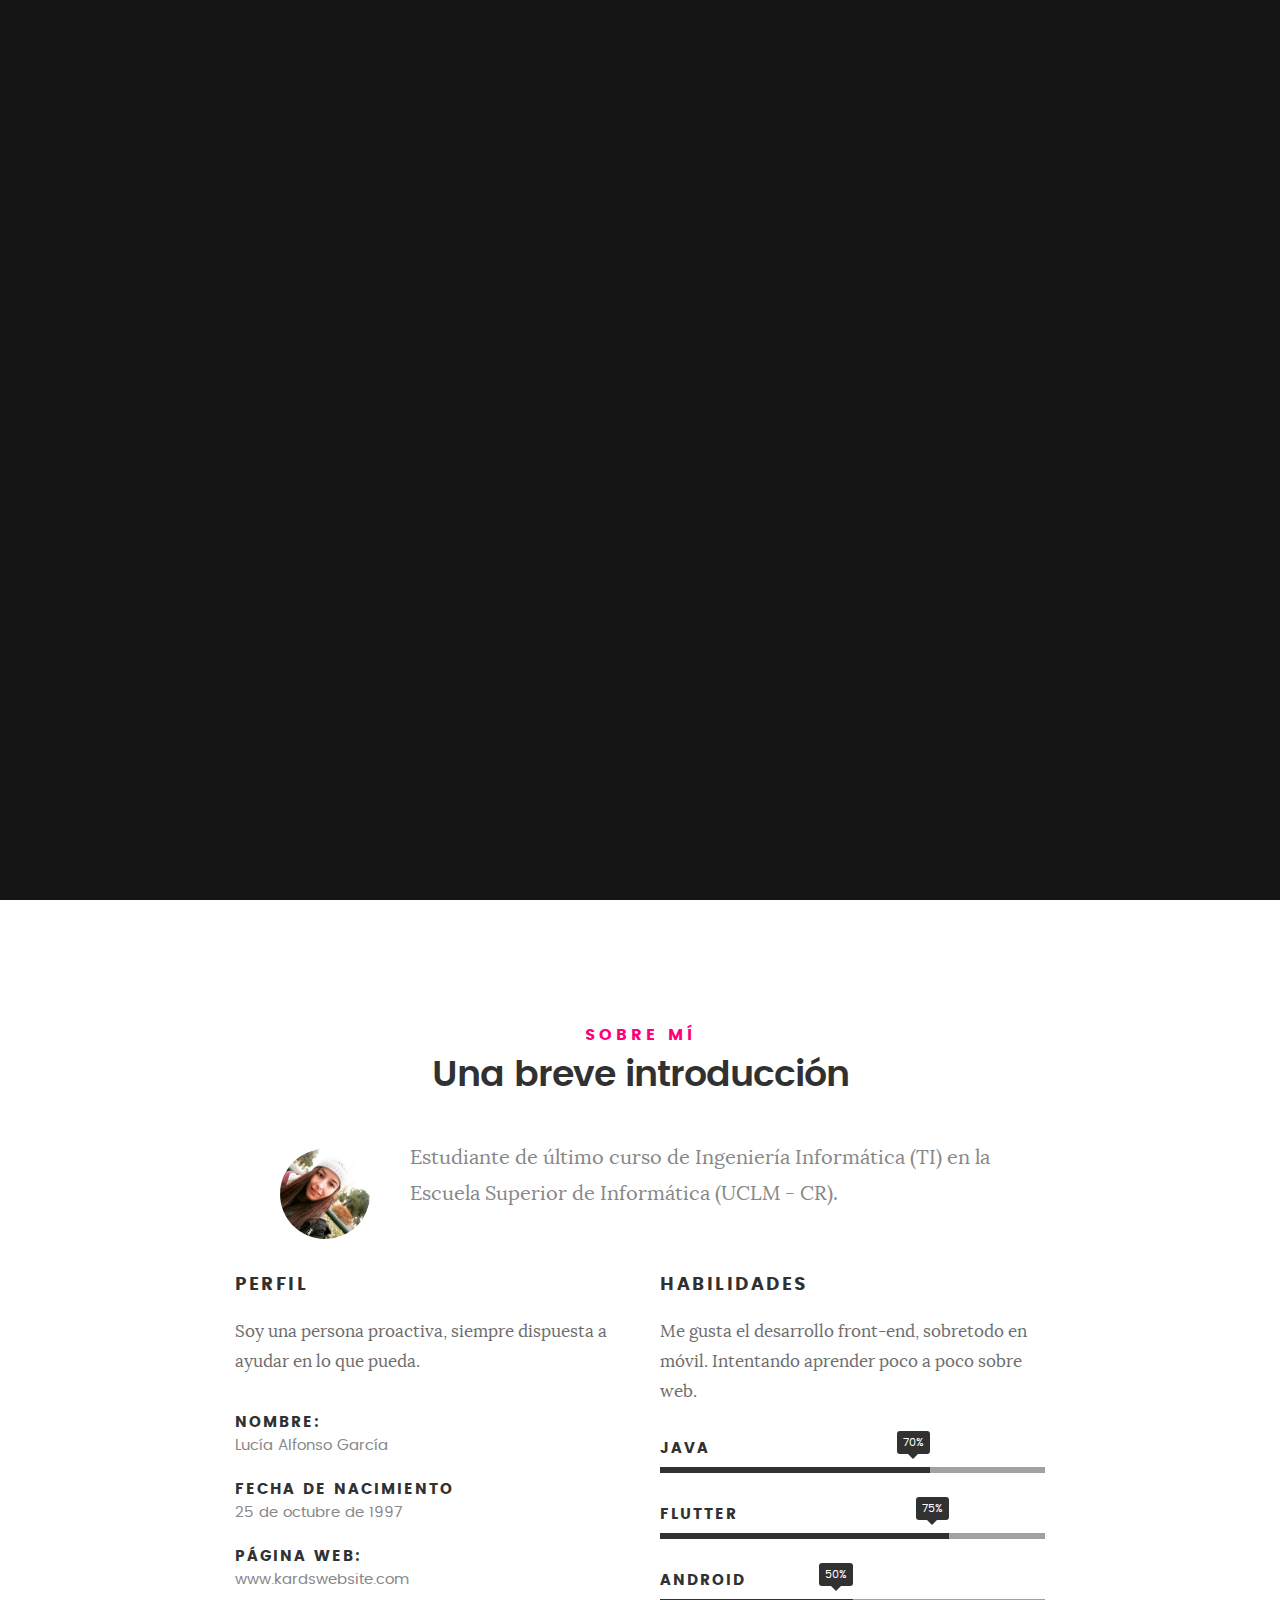
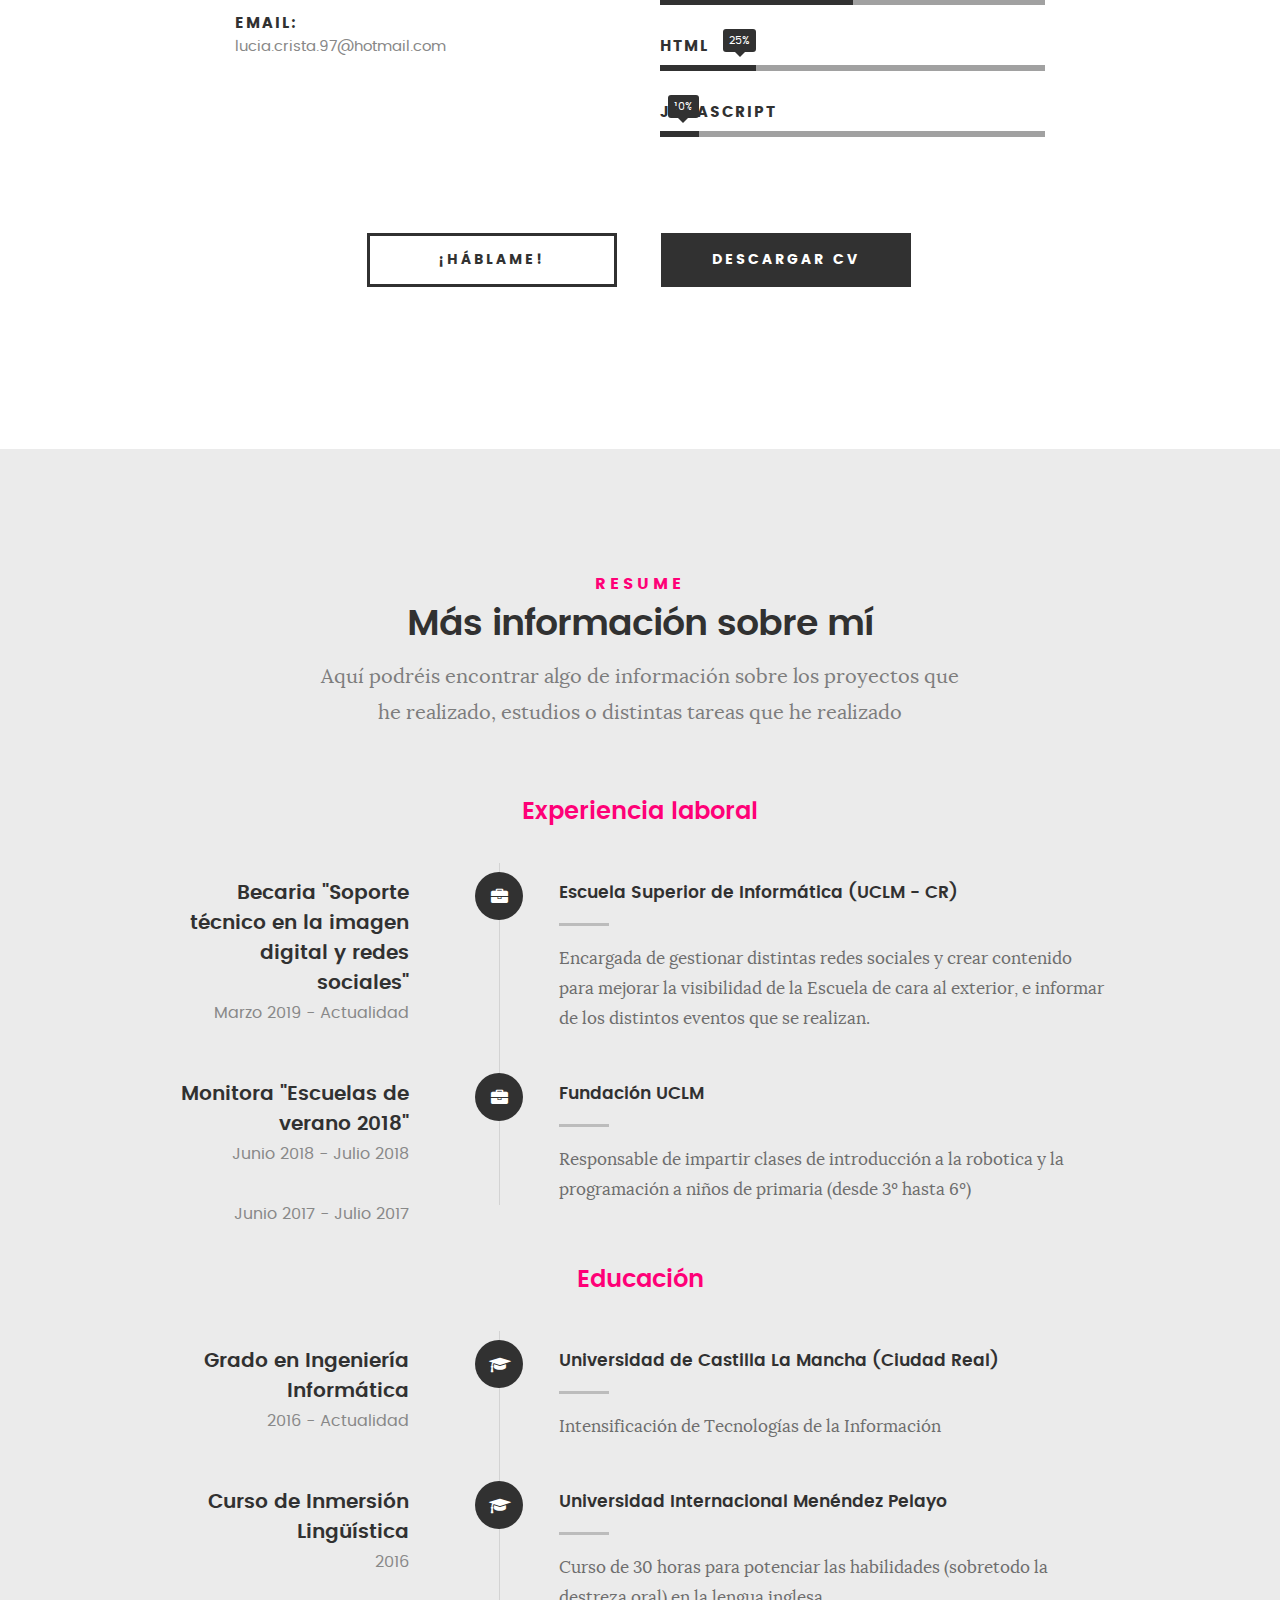
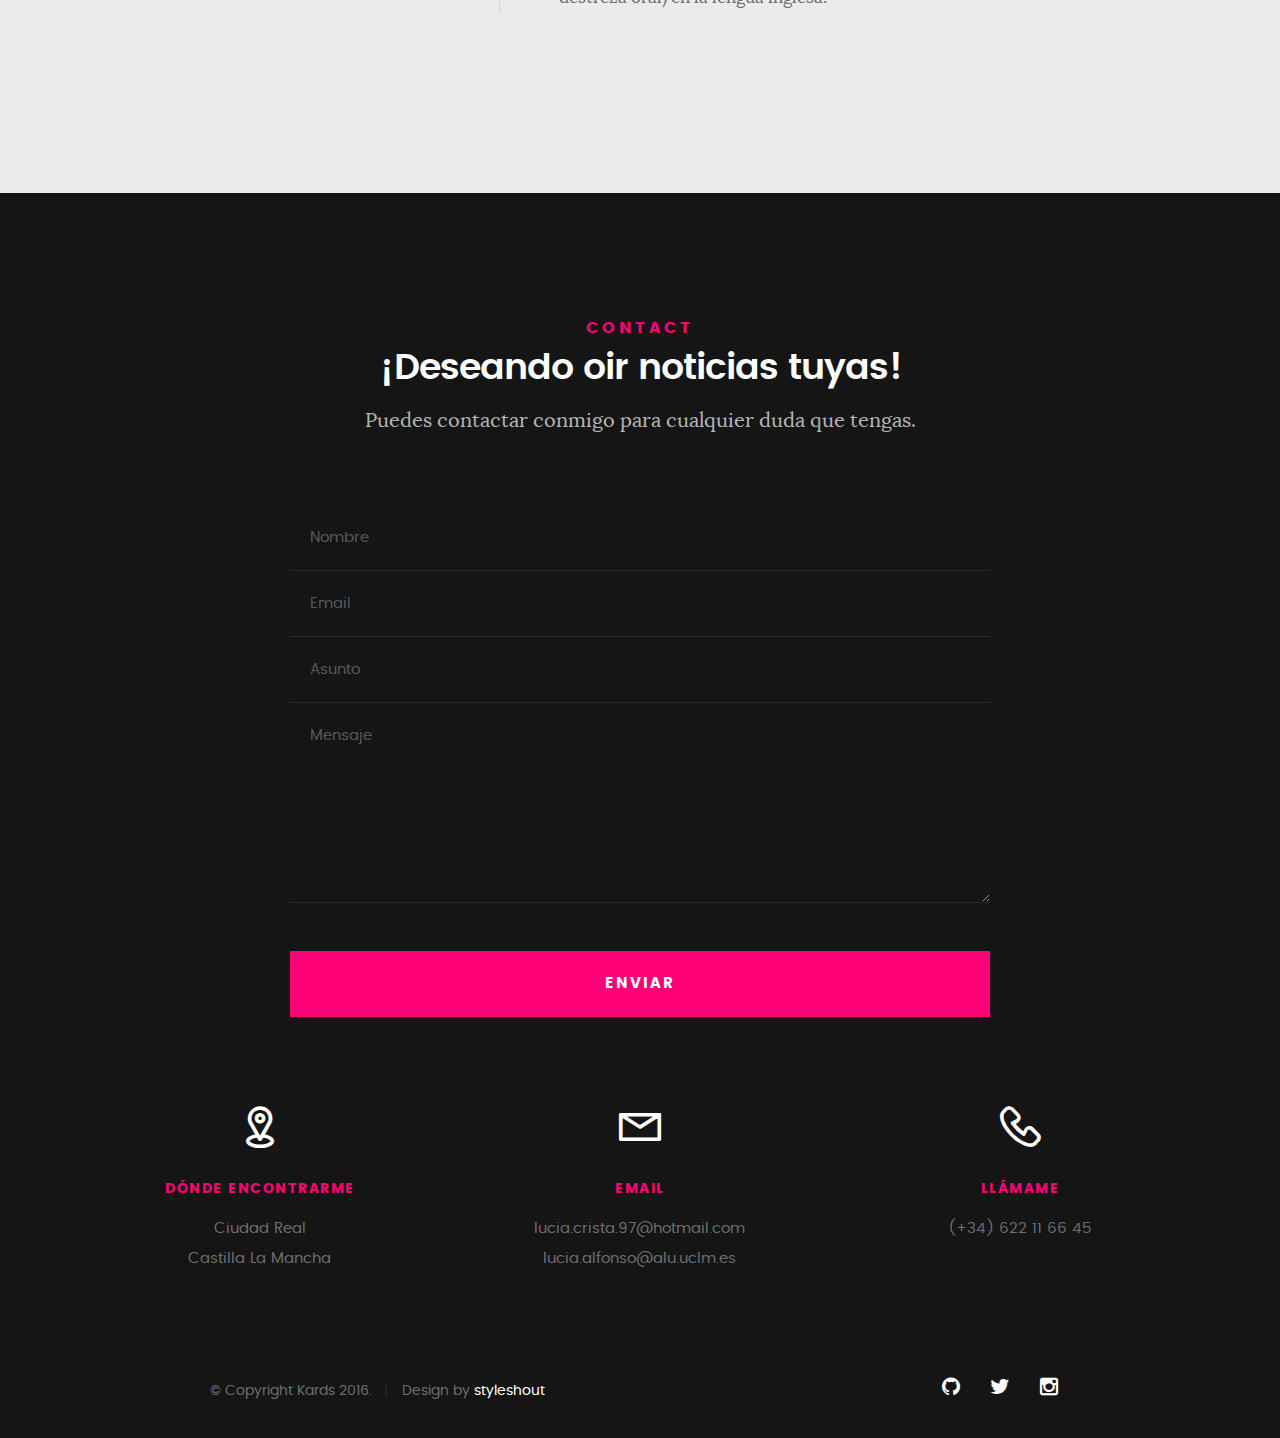
==== commit 7ca5fbfb: "Mis datitos y eso" ====
--- a/Kards10/index.html
+++ b/Kards10/index.html
@@ -46,7 +46,7 @@
                 <a class="menu-toggle" href="#"><span>Menu</span></a>
 
                 <div class="logo">
-                    <a href="index.html">KARDS</a>
+                    <a href="index.html">Lucía</a>
                 </div>
 
                 <nav id="main-nav-wrap">
@@ -120,7 +120,7 @@
 
                     <img src="images/profile.jpg" alt="Profile Picture">
 
-                    <p class="lead">Soy una estudiante de último curso de Ingeniería Informática (TI) en la Escuela Superior de Informática (UCLM - CR).</p>
+                    <p class="lead">Estudiante de último curso de Ingeniería Informática (TI) en la Escuela Superior de Informática (UCLM - CR).</p>
                 </div>
 
             </div>
@@ -132,7 +132,7 @@
             <div class="col-six tab-full">
 
                 <h3>Perfil</h3>
-                <p>Soy una persona muy proactiva</p>
+                <p>Soy una persona proactiva, siempre dispuesta a ayudar en lo que pueda.</p>
 
                 <ul class="info-list">
                     <li>
@@ -155,7 +155,7 @@
                     </li>
                     <li>
                         <strong>Email:</strong>
-                        <span>me@kardswebsite.com</span>
+                        <span>lucia.crista.97@hotmail.com</span>
                     </li>
 
                 </ul>
@@ -165,32 +165,30 @@
 
             <div class="col-six tab-full">
 
-                <h3>Skills</h3>
-                <p>Lorem ipsum Qui veniam ut consequat ex ullamco nulla in non ut esse in magna sint minim officia consectetur nisi commodo ea magna pariatur nisi cillum.</p>
+                <h3>Habilidades</h3>
+                <p>Me gusta el desarrollo front-end, sobretodo en móvil. Intentando aprender poco a poco sobre web. </p>
 
                 <ul class="skill-bars">
                     <li>
-                        <div class="progress percent90"><span>90%</span></div>
-                        <strong>HTML5</strong>
-                    </li>
-                    <li>
-                        <div class="progress percent85"><span>85%</span></div>
-                        <strong>CSS3</strong>
-                    </li>
-                    <li>
                         <div class="progress percent70"><span>70%</span></div>
-                        <strong>JQuery</strong>
-                    </li>
-                    <li>
-                        <div class="progress percent95"><span>95%</span></div>
-                        <strong>PHP</strong>
-                    </li>
-                    <li>
-
+                        <strong>java</strong>
+                    </li>
+                    <li>
                         <div class="progress percent75"><span>75%</span></div>
-                        <strong>Wordpress</strong>
-                    </li>
-
+                        <strong>Flutter</strong>
+                    </li>
+                    <li>
+                        <div class="progress percent50"><span>50%</span></div>
+                        <strong>Android</strong>
+                    </li>
+                    <li>
+                        <div class="progress percent25"><span>25%</span></div>
+                        <strong>HTML</strong>
+                    </li>
+                    <li>
+                        <div class="progress percent10"><span>10%</span></div>
+                        <strong>JavaScript</strong>
+                    </li>
                 </ul>
                 <!-- /skill-bars -->
 
@@ -200,8 +198,8 @@
 
         <div class="row button-section">
             <div class="col-twelve">
-                <a href="#contact" title="Hire Me" class="button stroke smoothscroll">Hire Me</a>
-                <a href="#" title="Download CV" class="button button-primary">Download CV</a>
+                <a href="#contact" title="¡Háblame!" class="button stroke smoothscroll">¡Háblame!</a>
+                <a href="#" title="Descargar CV" class="button button-primary">Descargar CV</a>
             </div>
         </div>
 
@@ -217,9 +215,10 @@
             <div class="col-twelve">
 
                 <h5>Resume</h5>
-                <h1>More of my credentials.</h1>
-
-                <p class="lead">Lorem ipsum Do commodo in proident enim in dolor cupidatat adipisicing dolore officia nisi aliqua incididunt Ut veniam lorem ipsum Consectetur ut in in eu do.</p>
+                <h1>Más información sobre mí</h1>
+
+                <p class="lead">Aquí podréis encontrar algo de información sobre los proyectos que he realizado, estudios o distintas tareas que he realizado
+                </p>
 
             </div>
         </div>
@@ -229,7 +228,68 @@
 
             <div class="col-twelve resume-header">
 
-                <h2>Work Experience</h2>
+                <h2>Experiencia laboral</h2>
+
+            </div>
+            <!-- /resume-header -->
+
+            <div class="col-twelve">
+
+                <div class="timeline-wrap">
+
+                    <div class="timeline-block">
+
+                        <div class="timeline-ico">
+                            <i class="fa fa-briefcase"></i>
+                        </div>
+
+                        <div class="timeline-header">
+                            <h3>Becaria "Soporte técnico en la imagen digital y redes sociales"</h3>
+                            <p>Marzo 2019 - Actualidad</p>
+                        </div>
+
+                        <div class="timeline-content">
+                            <h4>Escuela Superior de Informática (UCLM - CR)</h4>
+                            <p>Encargada de gestionar distintas redes sociales y crear contenido para mejorar la visibilidad de la Escuela de cara al exterior, e informar de los distintos eventos que se realizan.</p>
+                        </div>
+
+                    </div>
+                    <!-- /timeline-block -->
+
+                    <div class="timeline-block">
+
+                        <div class="timeline-ico">
+                            <i class="fa fa-briefcase"></i>
+                        </div>
+
+                        <div class="timeline-header">
+                            <h3>Monitora "Escuelas de verano 2018"</h3>
+                            <p>Junio 2018 - Julio 2018</p>
+                            <p>Junio 2017 - Julio 2017</p>
+                        </div>
+
+                        <div class="timeline-content">
+                            <h4>Fundación UCLM</h4>
+                            <p>Responsable de impartir clases de introducción a la robotica y la programación a niños de primaria (desde 3º hasta 6º)</p>
+                        </div>
+
+                    </div>
+                    <!-- /timeline-block -->
+
+                </div>
+                <!-- /timeline-wrap -->
+
+            </div>
+            <!-- /col-twelve -->
+
+        </div>
+        <!-- /resume-timeline -->
+
+        <div class="row resume-timeline">
+
+            <div class="col-twelve resume-header">
+
+                <h2>Educación</h2>
 
             </div>
             <!-- /resume-header -->
@@ -245,14 +305,13 @@
                         </div>
 
                         <div class="timeline-header">
-                            <h3>UI Designer</h3>
-                            <p>July 2015 - Present</p>
+                            <h3>Grado en Ingeniería Informática</h3>
+                            <p>2016 - Actualidad</p>
                         </div>
 
                         <div class="timeline-content">
-                            <h4>Awesome Studio</h4>
-                            <p>Lorem ipsum Occaecat do esse ex et dolor culpa nisi ex in magna consectetur nisi cupidatat laboris esse eiusmod deserunt aute do quis velit esse sed Ut proident cupidatat nulla esse cillum laborum occaecat nostrud sit dolor
-                                incididunt amet est occaecat nisi.</p>
+                            <h4>Universidad de Castilla La Mancha (Ciudad Real)</h4>
+                            <p>Intensificación de Tecnologías de la Información</p>
                         </div>
 
                     </div>
@@ -265,120 +324,18 @@
                         </div>
 
                         <div class="timeline-header">
-                            <h3>Front-end Developer</h3>
-                            <p>July 2014 - June 2015</p>
+                            <h3>Curso de Inmersión Lingüística</h3>
+                            <p>2016 </p>
                         </div>
 
                         <div class="timeline-content">
-                            <h4>Super Cool Agency</h4>
-                            <p>Lorem ipsum Occaecat do esse ex et dolor culpa nisi ex in magna consectetur nisi cupidatat laboris esse eiusmod deserunt aute do quis velit esse sed Ut proident cupidatat nulla esse cillum laborum occaecat nostrud sit dolor
-                                incididunt amet est occaecat nisi incididunt.</p>
+                            <h4>Universidad Internacional Menéndez Pelayo</h4>
+                            <p>Curso de 30 horas para potenciar las habilidades (sobretodo la destreza oral) en la lengua inglesa.</p>
                         </div>
 
                     </div>
                     <!-- /timeline-block -->
 
-                    <div class="timeline-block">
-
-                        <div class="timeline-ico">
-                            <i class="fa fa-graduation-cap"></i>
-                        </div>
-
-                        <div class="timeline-header">
-                            <h3>Web Designer</h3>
-                            <p>May 2013 - June 2014</p>
-                        </div>
-
-                        <div class="timeline-content">
-                            <h4>Great Designs Studio</h4>
-                            <p>Lorem ipsum Occaecat do esse ex et dolor culpa nisi ex in magna consectetur nisi cupidatat laboris esse eiusmod deserunt aute do quis velit esse sed Ut proident cupidatat nulla esse cillum laborum occaecat nostrud sit dolor
-                                incididunt amet est occaecat nisi incididunt.</p>
-                        </div>
-
-                    </div>
-                    <!-- /timeline-block -->
-
-                </div>
-                <!-- /timeline-wrap -->
-
-            </div>
-            <!-- /col-twelve -->
-
-        </div>
-        <!-- /resume-timeline -->
-
-        <div class="row resume-timeline">
-
-            <div class="col-twelve resume-header">
-
-                <h2>Education</h2>
-
-            </div>
-            <!-- /resume-header -->
-
-            <div class="col-twelve">
-
-                <div class="timeline-wrap">
-
-                    <div class="timeline-block">
-
-                        <div class="timeline-ico">
-                            <i class="fa fa-briefcase"></i>
-                        </div>
-
-                        <div class="timeline-header">
-                            <h3>Master Degree</h3>
-                            <p>July 2015 - Present</p>
-                        </div>
-
-                        <div class="timeline-content">
-                            <h4>University of Life</h4>
-                            <p>Lorem ipsum Occaecat do esse ex et dolor culpa nisi ex in magna consectetur nisi cupidatat laboris esse eiusmod deserunt aute do quis velit esse sed Ut proident cupidatat nulla esse cillum laborum occaecat nostrud sit dolor
-                                incididunt amet est occaecat nisi.</p>
-                        </div>
-
-                    </div>
-                    <!-- /timeline-block -->
-
-                    <div class="timeline-block">
-
-                        <div class="timeline-ico">
-                            <i class="fa fa-briefcase"></i>
-                        </div>
-
-                        <div class="timeline-header">
-                            <h3>Bachelor Degree</h3>
-                            <p>July 2014 - June 2015</p>
-                        </div>
-
-                        <div class="timeline-content">
-                            <h4>State Design University</h4>
-                            <p>Lorem ipsum Occaecat do esse ex et dolor culpa nisi ex in magna consectetur nisi cupidatat laboris esse eiusmod deserunt aute do quis velit esse sed Ut proident cupidatat nulla esse cillum laborum occaecat nostrud sit dolor
-                                incididunt amet est occaecat nisi incididunt.</p>
-                        </div>
-
-                    </div>
-                    <!-- /timeline-block -->
-
-                    <div class="timeline-block">
-
-                        <div class="timeline-ico">
-                            <i class="fa fa-briefcase"></i>
-                        </div>
-
-                        <div class="timeline-header">
-                            <h3>Bachelor Degree</h3>
-                            <p>May 2013 - June 2014</p>
-                        </div>
-
-                        <div class="timeline-content">
-                            <h4>Design College</h4>
-                            <p>Lorem ipsum Occaecat do esse ex et dolor culpa nisi ex in magna consectetur nisi cupidatat laboris esse eiusmod deserunt aute do quis velit esse sed Ut proident cupidatat nulla esse cillum laborum occaecat nostrud sit dolor
-                                incididunt amet est occaecat nisi incididunt.</p>
-                        </div>
-
-                    </div>
-                    <!-- /timeline-block -->
 
                 </div>
                 <!-- /timeline-wrap -->
@@ -392,576 +349,17 @@
     </section>
     <!-- /features -->
 
-
-    <!-- Portfolio Section
-   ================================================== -->
-    <section id="portfolio">
+    <!-- contact
+   ================================================== -->
+    <section id="contact">
 
         <div class="row section-intro">
             <div class="col-twelve">
 
-                <h5>Portfolio</h5>
-                <h1>Check Out Some of My Works.</h1>
-
-                <p class="lead">Lorem ipsum Do commodo in proident enim in dolor cupidatat adipisicing dolore officia nisi aliqua incididunt Ut veniam lorem ipsum Consectetur ut in in eu do.</p>
-
-            </div>
-        </div>
-        <!-- /section-intro-->
-
-        <div class="row portfolio-content">
-
-            <div class="col-twelve">
-
-                <!-- portfolio-wrapper -->
-                <div id="folio-wrapper" class="block-1-2 block-mob-full stack">
-
-                    <div class="bgrid folio-item">
-                        <div class="item-wrap">
-                            <img src="images/portfolio/liberty.jpg" alt="Liberty">
-                            <a href="#modal-01" class="overlay">
-                                <div class="folio-item-table">
-                                    <div class="folio-item-cell">
-                                        <h3 class="folio-title">Liberty</h3>
-                                        <span class="folio-types">
-											Graphic Design
-										</span>
-                                    </div>
-                                </div>
-                            </a>
-                        </div>
-                    </div>
-                    <!-- /folio-item -->
-
-                    <div class="bgrid folio-item">
-                        <div class="item-wrap">
-                            <img src="images/portfolio/shutterbug.jpg" alt="Shutterbug">
-                            <a href="#modal-02" class="overlay">
-                                <div class="folio-item-table">
-                                    <div class="folio-item-cell">
-                                        <h3 class="folio-title">Shutterbug</h3>
-                                        <span class="folio-types">
-											Web Design
-										</span>
-                                    </div>
-                                </div>
-                            </a>
-                        </div>
-                    </div>
-                    <!-- /folio-item -->
-
-                    <div class="bgrid folio-item">
-                        <div class="item-wrap">
-                            <img src="images/portfolio/clouds.jpg" alt="Clouds">
-                            <a href="#modal-03" class="overlay">
-                                <div class="folio-item-table">
-                                    <div class="folio-item-cell">
-                                        <h3 class="folio-title">Clouds</h3>
-                                        <span class="folio-types">
-											Web Design
-										</span>
-                                    </div>
-                                </div>
-                            </a>
-                        </div>
-                    </div>
-                    <!-- /folio-item -->
-
-                    <div class="bgrid folio-item">
-                        <div class="item-wrap">
-                            <img src="images/portfolio/beetle.jpg" alt="Beetle">
-                            <a href="#modal-04" class="overlay">
-                                <div class="folio-item-table">
-                                    <div class="folio-item-cell">
-                                        <h3 class="folio-title">Beetle</h3>
-                                        <span class="folio-types">
-											Branding
-										</span>
-                                    </div>
-                                </div>
-                            </a>
-                        </div>
-                    </div>
-                    <!-- /folio-item -->
-
-                    <div class="bgrid folio-item">
-                        <div class="item-wrap">
-                            <img src="images/portfolio/lighthouse.jpg" alt="Lighthouse">
-                            <a href="#modal-05" class="overlay">
-                                <div class="folio-item-table">
-                                    <div class="folio-item-cell">
-                                        <h3 class="folio-title">Lighthouse</h3>
-                                        <span class="folio-types">
-											Web Development
-										</span>
-                                    </div>
-                                </div>
-                            </a>
-                        </div>
-                    </div>
-                    <!-- /folio-item -->
-
-                    <div class="bgrid folio-item">
-                        <div class="item-wrap">
-                            <img src="images/portfolio/salad.jpg" alt="Salad">
-                            <a href="#modal-06" class="overlay">
-                                <div class="folio-item-table">
-                                    <div class="folio-item-cell">
-                                        <h3 class="folio-title">Salad</h3>
-                                        <span class="folio-types">
-											Branding
-										</span>
-                                    </div>
-                                </div>
-                            </a>
-                        </div>
-                    </div>
-                    <!-- /folio-item -->
-
-                    <!-- modal popups - begin
-	            ============================================================= -->
-                    <div id="modal-01" class="popup-modal slider mfp-hide">
-
-                        <div class="media">
-                            <img src="images/portfolio/modals/m-liberty.jpg" alt="" />
-                        </div>
-
-                        <div class="description-box">
-                            <h4>Liberty</h4>
-                            <p>Proin gravida nibh vel velit auctor aliquet. Aenean sollicitudin, lorem quis bibendum auctor, nisi elit consequat ipsum, nec sagittis sem nibh id elit.</p>
-
-                            <div class="categories">Web Development</div>
-                        </div>
-
-                        <div class="link-box">
-                            <a href="http://www.behance.net">Details</a>
-                            <a href="#" class="popup-modal-dismiss">Close</a>
-                        </div>
-
-                    </div>
-                    <!-- /modal-01 -->
-
-                    <div id="modal-02" class="popup-modal slider mfp-hide">
-
-                        <div class="media">
-                            <img src="images/portfolio/modals/m-shutterbug.jpg" alt="" />
-                        </div>
-
-                        <div class="description-box">
-                            <h4>Shutterbug</h4>
-                            <p>Proin gravida nibh vel velit auctor aliquet. Aenean sollicitudin, lorem quis bibendum auctor, nisi elit consequat ipsum, nec sagittis sem nibh id elit.</p>
-
-                            <div class="categories">Web Design</div>
-                        </div>
-
-                        <div class="link-box">
-                            <a href="http://www.behance.net">Details</a>
-                            <a href="#" class="popup-modal-dismiss">Close</a>
-                        </div>
-
-                    </div>
-                    <!-- /modal-02 -->
-
-                    <div id="modal-03" class="popup-modal slider mfp-hide">
-
-                        <div class="media">
-                            <img src="images/portfolio/modals/m-clouds.jpg" alt="" />
-                        </div>
-
-                        <div class="description-box">
-                            <h4>Clouds</h4>
-                            <p>Proin gravida nibh vel velit auctor aliquet. Aenean sollicitudin, lorem quis bibendum auctor, nisi elit consequat ipsum, nec sagittis sem nibh id elit.</p>
-
-                            <div class="categories">Web Design</div>
-                        </div>
-
-                        <div class="link-box">
-                            <a href="http://www.behance.net">Details</a>
-                            <a href="#" class="popup-modal-dismiss">Close</a>
-                        </div>
-
-                    </div>
-                    <!-- /modal-03 -->
-
-                    <div id="modal-04" class="popup-modal slider mfp-hide">
-
-                        <div class="media">
-                            <img src="images/portfolio/modals/m-beetle.jpg" alt="" />
-                        </div>
-
-                        <div class="description-box">
-                            <h4>Beetle</h4>
-                            <p>Proin gravida nibh vel velit auctor aliquet. Aenean sollicitudin, lorem quis bibendum auctor, nisi elit consequat ipsum, nec sagittis sem nibh id elit.</p>
-
-                            <div class="categories">Branding</div>
-                        </div>
-
-                        <div class="link-box">
-                            <a href="http://www.behance.net">Details</a>
-                            <a href="#" class="popup-modal-dismiss">Close</a>
-                        </div>
-
-                    </div>
-                    <!-- /modal-04 -->
-
-                    <div id="modal-05" class="popup-modal slider mfp-hide">
-
-                        <div class="media">
-                            <img src="images/portfolio/modals/m-lighthouse.jpg" alt="" />
-                        </div>
-
-                        <div class="description-box">
-                            <h4>Lighthouse</h4>
-                            <p>Proin gravida nibh vel velit auctor aliquet. Aenean sollicitudin, lorem quis bibendum auctor, nisi elit consequat ipsum, nec sagittis sem nibh id elit.</p>
-
-                            <div class="categories">Web Development</div>
-                        </div>
-
-                        <div class="link-box">
-                            <a href="http://www.behance.net">Details</a>
-                            <a href="#" class="popup-modal-dismiss">Close</a>
-                        </div>
-
-                    </div>
-                    <!-- /modal-05 -->
-
-                    <div id="modal-06" class="popup-modal slider mfp-hide">
-
-                        <div class="media">
-                            <img src="images/portfolio/modals/m-salad.jpg" alt="" />
-                        </div>
-
-                        <div class="description-box">
-                            <h4>Salad</h4>
-                            <p>Proin gravida nibh vel velit auctor aliquet. Aenean sollicitudin, lorem quis bibendum auctor, nisi elit consequat ipsum, nec sagittis sem nibh id elit.</p>
-
-                            <div class="categories">Branding</div>
-                        </div>
-
-                        <div class="link-box">
-                            <a href="http://www.behance.net">Details</a>
-                            <a href="#" class="popup-modal-dismiss">Close</a>
-                        </div>
-
-                    </div>
-                    <!-- /modal-06 -->
-
-
-                    <!-- modal popups - end
-	            ============================================================= -->
-
-                </div>
-                <!-- /portfolio-wrapper -->
-
-            </div>
-            <!-- /twelve -->
-
-        </div>
-        <!-- /portfolio-content -->
-
-    </section>
-    <!-- /portfolio -->
-
-
-    <!-- CTA Section
-   ================================================== -->
-    <section id="cta" class="grey-section">
-
-        <div class="row cta-content">
-
-            <div class="col-twelve section-ads">
-
-                <h2 class="h01"><a href="http://www.dreamhost.com/r.cgi?287326|STYLESHOUT">Styleshout Recommends
-						Dreamhost.</a></h2>
-
-                <p class="lead">
-                    Looking for an awesome and reliable webhosting? Try <a href="http://www.dreamhost.com/r.cgi?287326|STYLESHOUT"><span>DreamHost</span></a>. Get
-                    <span>$50 off</span> when you sign up with the promocode <span>styleshout</span>.
-                    <!-- Simply type	the promocode in the box labeled “Promo Code” when placing your order. -->
-                </p>
-
-                <div class="action">
-                    <a class="button button-primary large" href="http://www.dreamhost.com/r.cgi?287326|STYLESHOUT">Sign
-						Up Now</a>
-                </div>
-
-            </div>
-
-        </div>
-        <!-- /cta-content -->
-
-    </section>
-    <!-- /cta -->
-
-
-    <!-- services Section
-   ================================================== -->
-    <section id="services">
-
-        <div class="overlay"></div>
-
-        <div class="row section-intro">
-            <div class="col-twelve">
-
-                <h5>Services</h5>
-                <h1>What Can I Do For You?</h1>
-
-                <p class="lead">Lorem ipsum Do commodo in proident enim in dolor cupidatat adipisicing dolore officia nisi aliqua incididunt Ut veniam lorem ipsum Consectetur ut in in eu do.</p>
-
-            </div>
-        </div>
-        <!-- /section-intro -->
-
-        <div class="row services-content">
-
-            <div id="owl-slider" class="owl-carousel services-list">
-
-                <div class="service">
-
-                    <span class="icon"><i class="icon-earth"></i></span>
-
-                    <div class="service-content">
-
-                        <h3>Webdesign</h3>
-
-                        <p class="desc">Sed ut perspiciatis unde omnis iste natus error sit voluptatem accusantium doloremque laudantium, totam rem aperiam, eaque ipsa quae ab illo inventore veritatis et quasi architecto beatae vitae dicta sunt explicabo. Nemo enim ipsam
-                            voluptatem quia voluptas sit aspernatur aut odit aut fugit.
-                        </p>
-
-                    </div>
-
-                </div>
-                <!-- /service -->
-
-                <div class="service">
-
-                    <span class="icon"><i class="icon-window"></i></span>
-
-                    <div class="service-content">
-
-                        <h3>Web Development</h3>
-
-                        <p class="desc">Sed ut perspiciatis unde omnis iste natus error sit voluptatem accusantium doloremque laudantium, totam rem aperiam, eaque ipsa quae ab illo inventore veritatis et quasi architecto beatae vitae dicta sunt explicabo. Nemo enim ipsam
-                            voluptatem quia voluptas sit aspernatur aut odit aut fugit.
-                        </p>
-
-                    </div>
-
-                </div>
-                <!-- /service -->
-
-                <div class="service">
-
-                    <span class="icon"><i class="icon-paint-brush"></i></span>
-
-                    <div class="service-content">
-
-                        <h3>Branding</h3>
-
-                        <p class="desc">Sed ut perspiciatis unde omnis iste natus error sit voluptatem accusantium doloremque laudantium, totam rem aperiam, eaque ipsa quae ab illo inventore veritatis et quasi architecto beatae vitae dicta sunt explicabo. Nemo enim ipsam
-                            voluptatem quia voluptas sit aspernatur aut odit aut fugit.
-                        </p>
-
-                    </div>
-
-                </div>
-                <!-- /service -->
-
-                <div class="service">
-
-                    <span class="icon"><i class="icon-toggles"></i></span>
-
-                    <div class="service-content">
-
-                        <h3>UI/UX Design</h3>
-
-                        <p class="desc">Sed ut perspiciatis unde omnis iste natus error sit voluptatem accusantium doloremque laudantium, totam rem aperiam, eaque ipsa quae ab illo inventore veritatis et quasi architecto beatae vitae dicta sunt explicabo. Nemo enim ipsam
-                            voluptatem quia voluptas sit aspernatur aut odit aut fugit.
-                        </p>
-
-                    </div>
-
-                </div>
-                <!-- /service -->
-
-                <div class="service">
-
-                    <span class="icon"><i class="icon-image"></i></span>
-
-                    <div class="service-content">
-
-                        <h3>Graphics Design</h3>
-
-                        <p class="desc">Sed ut perspiciatis unde omnis iste natus error sit voluptatem accusantium doloremque laudantium, totam rem aperiam, eaque ipsa quae ab illo inventore veritatis et quasi architecto beatae vitae dicta sunt explicabo. Nemo enim ipsam
-                            voluptatem quia voluptas sit aspernatur aut odit aut fugit.
-                        </p>
-
-                    </div>
-
-                </div>
-                <!-- /service -->
-
-                <div class="service">
-
-                    <span class="icon"><i class="icon-chat"></i></span>
-
-                    <div class="service-content">
-
-                        <h3>Consultancy</h3>
-
-                        <p class="desc">Sed ut perspiciatis unde omnis iste natus error sit voluptatem accusantium doloremque laudantium, totam rem aperiam, eaque ipsa quae ab illo inventore veritatis et quasi architecto beatae vitae dicta sunt explicabo. Nemo enim ipsam
-                            voluptatem quia voluptas sit aspernatur aut odit aut fugit.
-                        </p>
-
-                    </div>
-
-                </div>
-                <!-- /service -->
-
-            </div>
-            <!-- /services-list -->
-
-        </div>
-        <!-- /services-content -->
-
-    </section>
-    <!-- /services -->
-
-
-    <!-- stats Section
-   ================================================== -->
-    <section id="stats" class="count-up">
-
-        <div class="row">
-            <div class="col-twelve">
-
-                <div class="block-1-6 block-s-1-3 block-tab-1-2 block-mob-full stats-list">
-
-                    <div class="bgrid stat">
-
-                        <div class="icon-part">
-                            <i class="icon-pencil-ruler"></i>
-                        </div>
-
-                        <h3 class="stat-count">
-                            1500
-                        </h3>
-
-                        <h5 class="stat-title">
-                            Projects Completed
-                        </h5>
-
-                    </div>
-                    <!-- /stat -->
-
-                    <div class="bgrid stat">
-
-                        <div class="icon-part">
-                            <i class="icon-users"></i>
-                        </div>
-
-                        <h3 class="stat-count">
-                            900
-                        </h3>
-
-                        <h5 class="stat-title">
-                            Happy Clients
-                        </h5>
-
-                    </div>
-                    <!-- /stat -->
-
-                    <div class="bgrid stat">
-
-                        <div class="icon-part">
-                            <i class="icon-badge"></i>
-                        </div>
-
-                        <h3 class="stat-count">
-                            200
-                        </h3>
-
-                        <h5 class="stat-title">
-                            Awards Received
-                        </h5>
-
-                    </div>
-                    <!-- /stat -->
-
-                    <div class="bgrid stat">
-
-                        <div class="icon-part">
-                            <i class="icon-light-bulb"></i>
-                        </div>
-
-                        <h3 class="stat-count">
-                            120
-                        </h3>
-
-                        <h5 class="stat-title">
-                            Crazy Ideas
-                        </h5>
-
-                    </div>
-                    <!-- /stat -->
-
-                    <div class="bgrid stat">
-
-                        <div class="icon-part">
-                            <i class="icon-cup"></i>
-                        </div>
-
-                        <h3 class="stat-count">
-                            1500
-                        </h3>
-
-                        <h5 class="stat-title">
-                            Coffee Cups
-                        </h5>
-
-                    </div>
-                    <!-- /stat -->
-
-                    <div class="bgrid stat">
-
-                        <div class="icon-part">
-                            <i class="icon-clock"></i>
-                        </div>
-
-                        <h3 class="stat-count">
-                            7200
-                        </h3>
-
-                        <h5 class="stat-title">
-                            Hours
-                        </h5>
-
-                    </div>
-                    <!-- /stat -->
-
-                </div>
-                <!-- /stats-list -->
-
-            </div>
-            <!-- /twelve -->
-        </div>
-        <!-- /row -->
-
-    </section>
-    <!-- /stats -->
-
-
-    <!-- contact
-   ================================================== -->
-    <section id="contact">
-
-        <div class="row section-intro">
-            <div class="col-twelve">
-
                 <h5>Contact</h5>
-                <h1>I'd Love To Hear From You.</h1>
-
-                <p class="lead">Lorem ipsum Do commodo in proident enim in dolor cupidatat adipisicing dolore officia nisi aliqua incididunt Ut veniam lorem ipsum Consectetur ut in in eu do.</p>
+                <h1>¡Deseando oir noticias tuyas!</h1>
+
+                <p class="lead">Puedes contactar conmigo para cualquier duda que tengas.</p>
 
             </div>
         </div>
@@ -976,21 +374,21 @@
                     <fieldset>
 
                         <div class="form-field">
-                            <input name="contactName" type="text" id="contactName" placeholder="Name" value="" minlength="2" required="">
+                            <input name="contactName" type="text" id="contactName" placeholder="Nombre" value="" minlength="2" required="">
                         </div>
                         <div class="form-field">
                             <input name="contactEmail" type="email" id="contactEmail" placeholder="Email" value="" required="">
                         </div>
                         <div class="form-field">
-                            <input name="contactSubject" type="text" id="contactSubject" placeholder="Subject" value="">
+                            <input name="contactSubject" type="text" id="contactSubject" placeholder="Asunto" value="">
                         </div>
                         <div class="form-field">
-                            <textarea name="contactMessage" id="contactMessage" placeholder="message" rows="10" cols="50" required=""></textarea>
+                            <textarea name="contactMessage" id="contactMessage" placeholder="Mensaje" rows="10" cols="50" required=""></textarea>
                         </div>
                         <div class="form-field">
-                            <button class="submitform">Submit</button>
+                            <button class="submitform">Enviar</button>
                             <div id="submit-loader">
-                                <div class="text-loader">Sending...</div>
+                                <div class="text-loader">Enviando...</div>
                                 <div class="s-loader">
                                     <div class="bounce1"></div>
                                     <div class="bounce2"></div>
@@ -1008,7 +406,7 @@
                 </div>
                 <!-- contact-success -->
                 <div id="message-success">
-                    <i class="fa fa-check"></i>Your message was sent, thank you!<br>
+                    <i class="fa fa-check"></i>Tu mensaje ha sido enviado<br> ¡Gracias!<br>
                 </div>
 
             </div>
@@ -1025,10 +423,10 @@
                     <i class="icon-pin"></i>
                 </div>
 
-                <h5>Where to find me</h5>
+                <h5>Dónde encontrarme</h5>
 
                 <p>
-                    1600 Amphitheatre Parkway<br> Mountain View, CA<br> 94043 US
+                    Ciudad Real<br> Castilla La Mancha<br>
                 </p>
 
             </div>
@@ -1039,9 +437,9 @@
                     <i class="icon-mail"></i>
                 </div>
 
-                <h5>Email Me At</h5>
-
-                <p>someone@kardswebsite.com<br> info@kardswebsite.com
+                <h5>Email</h5>
+
+                <p>lucia.crista.97@hotmail.com<br> lucia.alfonso@alu.uclm.es
                 </p>
 
             </div>
@@ -1052,9 +450,9 @@
                     <i class="icon-phone"></i>
                 </div>
 
-                <h5>Call Me At</h5>
-
-                <p>Phone: (+63) 555 1212<br> Mobile: (+63) 555 0100<br> Fax: (+63) 555 0101
+                <h5>Llámame</h5>
+
+                <p>(+34) 622 11 66 45<br>
                 </p>
 
             </div>
@@ -1075,11 +473,9 @@
             <div class="col-six tab-full pull-right social">
 
                 <ul class="footer-social">
-                    <li><a href="#"><i class="fa fa-facebook"></i></a></li>
-                    <li><a href="#"><i class="fa fa-behance"></i></a></li>
-                    <li><a href="#"><i class="fa fa-twitter"></i></a></li>
-                    <li><a href="#"><i class="fa fa-dribbble"></i></a></li>
-                    <li><a href="#"><i class="fa fa-instagram"></i></a></li>
+                    <li><a href="https://github.com/luciaagarcia"><i class="fa fa-github"></i></a></li>
+                    <li><a href="https://twitter.com/lucia_agarcia"><i class="fa fa-twitter"></i></a></li>
+                    <li><a href="https://www.instagram.com/lucia_agarcia/"><i class="fa fa-instagram"></i></a></li>
                 </ul>
 
             </div>
@@ -1092,7 +488,7 @@
             </div>
 
             <div id="go-top">
-                <a class="smoothscroll" title="Back to Top" href="#top"><i class="fa fa-long-arrow-up"></i></a>
+                <a class="smoothscroll" title="Inicio" href="#top"><i class="fa fa-long-arrow-up"></i></a>
             </div>
 
         </div>
